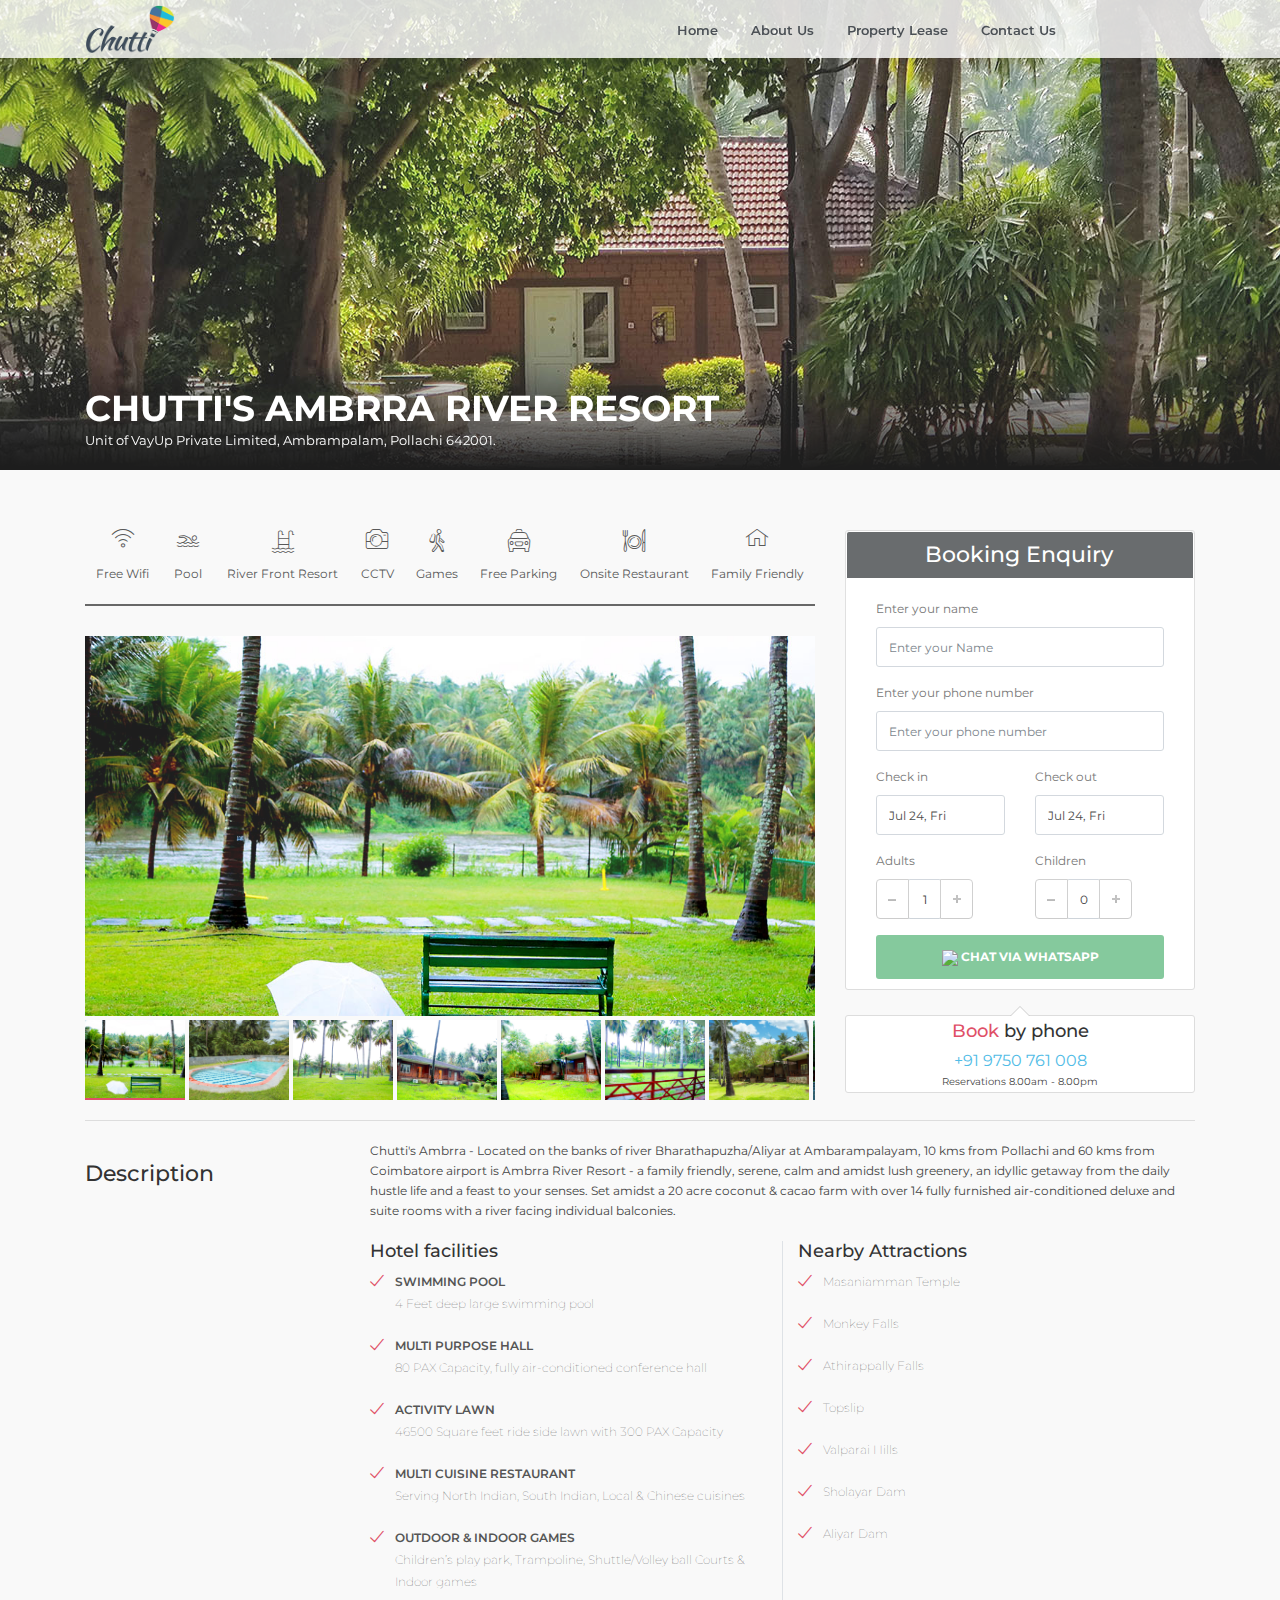
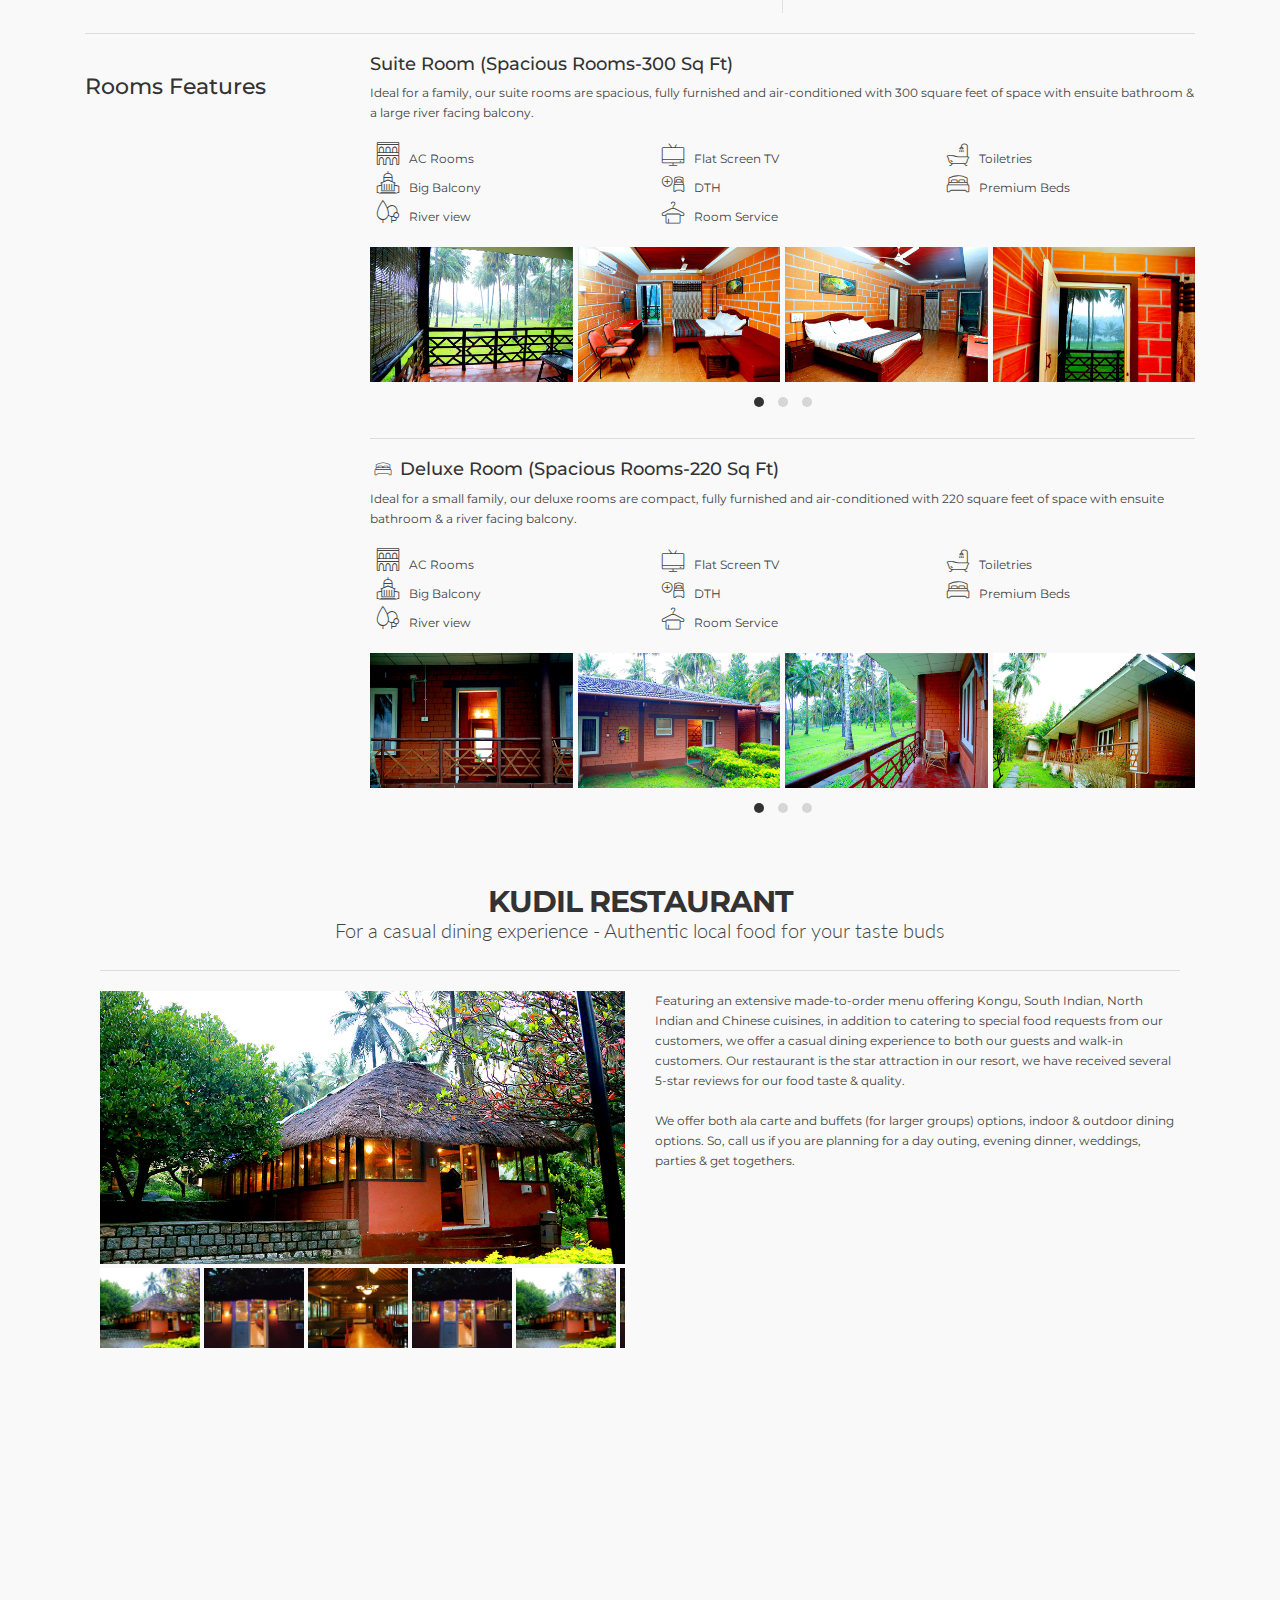
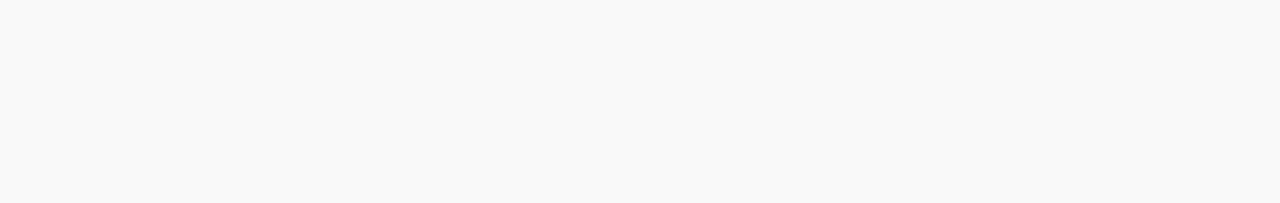
==== index.html @ c180730a "first commit" ====
<!DOCTYPE html>
<html lang="en">

<head>
    <meta charset="utf-8">
	<meta http-equiv="X-UA-Compatible" content="IE=edge">
	<meta name="viewport" content="width=device-width, initial-scale=1, shrink-to-fit=no">
    <meta name="description" content="Citytours - Premium site template for city tours agencies, transfers and tickets.">
     <meta name="author" content="Chutti's">
    <title>Chutti's Ambrra River Resort</title>
    <!-- Favicons-->
    <link rel="shortcut icon" href="img/favicon.ico" type="image/x-icon">
    <link rel="apple-touch-icon" type="image/x-icon" href="img/apple-touch-icon-57x57-precomposed.png">
  
    <!-- GOOGLE WEB FONT -->
    <link href="https://fonts.googleapis.com/css?family=Gochi+Hand|Lato:300,400|Montserrat:400,700" rel="stylesheet">

    <!-- COMMON CSS -->
	<link href="css/bootstrap.min.css" rel="stylesheet">
    <link href="css/style.css" rel="stylesheet">
	<link href="css/vendors.css" rel="stylesheet">
	
	<!-- CUSTOM CSS -->
	<link href="css/custom.css" rel="stylesheet">
	<link href="css/chutti.css"  rel="stylesheet">
	<script src="https://cdnjs.cloudflare.com/ajax/libs/jquery/3.2.1/jquery.min.js"></script>
		<script>
function gotowhatsapp() {
   
    var name = document.getElementById("name").value;
	var mobile = document.getElementById("mobile").value;
    var checkdate = document.getElementById("checkdate").value;
	var checkoutdate = document.getElementById("checkoutdate").value;
    var adults = document.getElementById("adults").value;
    var children = document.getElementById("children").value;

    var url = "https://wa.me/919750761008?text=" 
    + "*Name*: " + name + "%0a"
	  + "*Mobile*: " + mobile + "%0a"
	    + "*Checkdate*: " + checkdate + "%0a"
		 + "*Checkoutdate*: " + checkoutdate + "%0a"
		 + "*Adults*: " + adults + "%0a"
		  + "*Children*: " + children + "%0a"
   
    window.open(url, '_blank').focus();
}
</script>
</head>

<body>

	<div id="preloader">
		<div class="sk-spinner sk-spinner-wave">
			<div class="sk-rect1"></div>
			<div class="sk-rect2"></div>
			<div class="sk-rect3"></div>
			<div class="sk-rect4"></div>
			<div class="sk-rect5"></div>
		</div>
	</div>
	<!-- End Preload -->

	<div class="layer"></div>
	<!-- Mobile menu overlay mask -->

	<!-- Header================================================== -->
	<header>
	 <div class="container-fluid bg-whies-chutti">
		   <div class="container">
            <div class="row">
                <div class="col-6">
                    <div id="logo_home">
                    	<h1><a href="index.html" title="Chutti ">Chutti </a></h1>
                    </div>
                </div>
                <nav class="col-6">
                    <a class="cmn-toggle-switch cmn-toggle-switch__htx open_close" href="javascript:void(0);"><span>Menu mobile</span></a>
                    <div class="main-menu">
                        <div id="header_menu">
                            <img src="img/logo_sticky.png" height="34" alt="Chutti" data-retina="true">
                        </div>
                        <a href="#" class="open_close" id="close_in"><i class="icon_set_1_icon-77"></i></a>
                        <ul>
                            <li class="submenu">
                                <a href="index.html" class="show-submenu">Home</a>
                              
                            </li>
                            <li class="submenu">
                                <a href="about.html" class="show-submenu">About Us </a>
                            </li>
                             <li class="submenu">
                                <a href="property.html" class="show-submenu">Property Lease</a>
							
                            </li>
                            <li class="submenu">
                                <a href="contact.html" class="show-submenu">Contact Us </a>
                            </li>
                            
                          
                        
                        </ul>
                    </div><!-- End main-menu -->
                  
                </nav>
            </div>
        </div><!-- container -->
		 </div>
	</header>
	<!-- End Header -->

<section class="parallax-window" data-parallax="scroll" data-image-src="img/single_hotel_bg_1.jpg" data-natural-width="1400" data-natural-height="470">
		<div class="parallax-content-2">
			<div class="container">
				<div class="row">
					<div class="col-md-8">
						
						<h1>Chutti's Ambrra River Resort</h1>
						<span> Unit of VayUp Private Limited, Ambrampalam, Pollachi 642001.</span>
					</div>
					<div class="col-md-4">
						
					</div>
				</div>
			</div>
		</div>
	</section>
	<!-- End section -->

	<main>
		
		<!-- End Position -->

	
		<!-- End Map -->

		<div class="container margin_60">
		
			<div class="row">
				<div class="col-lg-8" id="single_tour_desc">
					<div id="single_tour_feat">
						<ul>
							
							<li><i class="icon_set_1_icon-86"></i>Free Wifi</li>
							<li><i class="icon_set_2_icon-110"></i>Pool</li>
							<li><i class=" icon_set_2_icon-109"></i>River Front Resort
</li>
							<li><i class=" icon_set_1_icon-34"></i>CCTV</li>
							<li><i class=" icon_set_1_icon-30"></i>Games</li>
							<li><i class="icon_set_1_icon-27"></i>Free Parking</li>
							<li><i class="icon_set_1_icon-58"></i>Onsite Restaurant</li>
							<li><i class="icon_set_1_icon-64"></i>Family Friendly</li>
						
						</ul>
					</div>
		
					<!-- Map button for tablets/mobiles -->
					<div id="Img_carousel" class="slider-pro">
						<div class="sp-slides">

							<div class="sp-slide">
								<img alt="Image" class="sp-image" src="css/images/blank.gif" data-src="img/slider_single_tour/1_medium.jpg" data-small="img/slider_single_tour/1_medium.jpg" data-medium="img/slider_single_tour/1_medium.jpg" data-large="img/slider_single_tour/1_medium.jpg" data-retina="img/slider_single_tour/1_medium.jpg">
							</div>
							<div class="sp-slide">
								<img alt="Image" class="sp-image" src="css/images/blank.gif" data-src="img/slider_single_tour/2_medium.jpg" data-small="img/slider_single_tour/2_medium.jpg" data-medium="img/slider_single_tour/2_medium.jpg" data-large="img/slider_single_tour/2_medium.jpg" data-retina="img/slider_single_tour/2_medium.jpg">
								
							</div>

							<div class="sp-slide">
								<img alt="Image" class="sp-image" src="css/images/blank.gif" data-src="img/slider_single_tour/3_medium.jpg" data-small="img/slider_single_tour/3_medium.jpg" data-medium="img/slider_single_tour/3_medium.jpg" data-large="img/slider_single_tour/3_medium.jpg" data-retina="img/slider_single_tour/3_medium.jpg">
								
							</div>

							<div class="sp-slide">
								<img alt="Image" class="sp-image" src="css/images/blank.gif" data-src="img/slider_single_tour/4_medium.jpg" data-small="img/slider_single_tour/3_medium.jpg" data-medium="img/slider_single_tour/4_medium.jpg" data-large="img/slider_single_tour/3_medium.jpg" data-retina="img/slider_single_tour/3_medium.jpg">
							
							</div>

							<div class="sp-slide">
								<img alt="Image" class="sp-image" src="css/images/blank.gif" data-src="img/slider_single_tour/5_medium.jpg" data-small="img/slider_single_tour/3_medium.jpg" data-medium="img/slider_single_tour/5_medium.jpg" data-large="img/slider_single_tour/5_medium.jpg" data-retina="img/slider_single_tour/5_medium.jpg">
							
							</div>

							<div class="sp-slide">
								<img alt="Image" class="sp-image" src="css/images/blank.gif" data-src="img/slider_single_tour/6_medium.jpg" data-small="img/slider_single_tour/6_medium.jpg" data-medium="img/slider_single_tour/6_medium.jpg" data-large="img/slider_single_tour/6_medium.jpg" data-retina="img/slider_single_tour/6_medium.jpg">
								
							</div>

							<div class="sp-slide">
								<img alt="Image" class="sp-image" src="css/images/blank.gif" data-src="img/slider_single_tour/7_medium.jpg" data-small="img/slider_single_tour/7_medium.jpg" data-medium="img/slider_single_tour/7_medium.jpg" data-large="img/slider_single_tour/7_medium.jpg" data-retina="img/slider_single_tour/7_medium.jpg">
							
							</div>

							<div class="sp-slide">
								<img alt="Image" class="sp-image" src="css/images/blank.gif" data-src="img/slider_single_tour/8_medium.jpg" data-small="img/slider_single_tour/8_medium.jpg" data-medium="img/slider_single_tour/8_medium.jpg" data-large="img/slider_single_tour/8_medium.jpg" data-retina="img/slider_single_tour/8_medium.jpg">
							
							</div>

							<div class="sp-slide">
								<img alt="Image" class="sp-image" src="css/images/blank.gif" data-src="img/slider_single_tour/9_medium.jpg" data-small="img/slider_single_tour/9_medium.jpg" data-medium="img/slider_single_tour/9_medium.jpg" data-large="img/slider_single_tour/9_medium.jpg" data-retina="img/slider_single_tour/9_medium.jpg">
							</div>
								<div class="sp-slide">
								<img alt="Image" class="sp-image" src="css/images/blank.gif" data-src="img/slider_single_tour/10_medium.jpg" data-small="img/slider_single_tour/10_medium.jpg" data-medium="img/slider_single_tour/10_medium.jpg" data-large="img/slider_single_tour/10_medium.jpg" data-retina="img/slider_single_tour/10_medium.jpg">
							</div>
								<div class="sp-slide">
								<img alt="Image" class="sp-image" src="css/images/blank.gif" data-src="img/slider_single_tour/11_medium.jpg" data-small="img/slider_single_tour/11_small.jpg" data-medium="img/slider_single_tour/11_medium.jpg" data-large="img/slider_single_tour/11_large.jpg" data-retina="img/slider_single_tour/11_large.jpg">
							</div>
							<div class="sp-slide">
								<img alt="Image" class="sp-image" src="css/images/blank.gif" data-src="img/slider_single_tour/12_medium.jpg" data-small="img/slider_single_tour/12_medium.jpg" data-medium="img/slider_single_tour/12_medium.jpg" data-large="img/slider_single_tour/12_medium.jpg" data-retina="img/slider_single_tour/12_medium.jpg">
							</div>
								<div class="sp-slide">
								<img alt="Image" class="sp-image" src="css/images/blank.gif" data-src="img/slider_single_tour/13_medium.jpg" data-small="img/slider_single_tour/13_medium.jpg" data-medium="img/slider_single_tour/13_medium.jpg" data-large="img/slider_single_tour/13_medium.jpg" data-retina="img/slider_single_tour/13_medium.jpg">
							</div>
								<div class="sp-slide">
								<img alt="Image" class="sp-image" src="css/images/blank.gif" data-src="img/slider_single_tour/14_medium.jpg" data-small="img/slider_single_tour/14_medium.jpg" data-medium="img/slider_single_tour/14_medium.jpg" data-large="img/slider_single_tour/14_medium.jpg" data-retina="img/slider_single_tour/14_medium.jpg">
							</div>
								<div class="sp-slide">
								<img alt="Image" class="sp-image" src="css/images/blank.gif" data-src="img/slider_single_tour/15_medium.jpg" data-small="img/slider_single_tour/15_medium.jpg" data-medium="img/slider_single_tour/15_medium.jpg" data-large="img/slider_single_tour/15_medium.jpg" data-retina="img/slider_single_tour/15_medium.jpg">
							</div>
								<div class="sp-slide">
								<img alt="Image" class="sp-image" src="css/images/blank.gif" data-src="img/slider_single_tour/16_medium.jpg" data-small="img/slider_single_tour/16_medium.jpg" data-medium="img/slider_single_tour/16_medium.jpg" data-large="img/slider_single_tour/16_medium.jpg" data-retina="img/slider_single_tour/16_medium.jpg">
							</div>
							<div class="sp-slide">
								<img alt="Image" class="sp-image" src="css/images/blank.gif" data-src="img/slider_single_tour/17_medium.jpg" data-small="img/slider_single_tour/17_medium.jpg" data-medium="img/slider_single_tour/17_medium.jpg" data-large="img/slider_single_tour/17_medium.jpg" data-retina="img/slider_single_tour/17_medium.jpg">
							</div>
								<div class="sp-slide">
								<img alt="Image" class="sp-image" src="css/images/blank.gif" data-src="img/slider_single_tour/18_medium.jpg" data-small="img/slider_single_tour/18_medium.jpg" data-medium="img/slider_single_tour/18_medium.jpg" data-large="img/slider_single_tour/18_medium.jpg" data-retina="img/slider_single_tour/18_medium.jpg">
							</div>
								<div class="sp-slide">
								<img alt="Image" class="sp-image" src="css/images/blank.gif" data-src="img/slider_single_tour/19_medium.jpg" data-small="img/slider_single_tour/19_medium.jpg" data-medium="img/slider_single_tour/19_medium.jpg" data-large="img/slider_single_tour/19_medium.jpg" data-retina="img/slider_single_tour/19_medium.jpg">
							</div>
							<div class="sp-slide">
								<img alt="Image" class="sp-image" src="css/images/blank.gif" data-src="img/slider_single_tour/20_medium.jpg" data-small="img/slider_single_tour/20_medium.jpg" data-medium="img/slider_single_tour/20_medium.jpg" data-large="img/slider_single_tour/20_medium.jpg" data-retina="img/slider_single_tour/20_medium.jpg">
							</div>
								<div class="sp-slide">
								<img alt="Image" class="sp-image" src="css/images/blank.gif" data-src="img/slider_single_tour/21_medium.jpg" data-small="img/slider_single_tour/21_medium.jpg" data-medium="img/slider_single_tour/21_medium.jpg" data-large="img/slider_single_tour/21_medium.jpg" data-retina="img/slider_single_tour/21_medium.jpg">
							</div>
							<div class="sp-slide">
								<img alt="Image" class="sp-image" src="css/images/blank.gif" data-src="img/slider_single_tour/22_medium.jpg" data-small="img/slider_single_tour/22_medium.jpg" data-medium="img/slider_single_tour/22_medium.jpg" data-large="img/slider_single_tour/22_medium.jpg" data-retina="img/slider_single_tour/22_medium.jpg">
							</div>
								<div class="sp-slide">
								<img alt="Image" class="sp-image" src="css/images/blank.gif" data-src="img/slider_single_tour/23_medium.jpg" data-small="img/slider_single_tour/23_medium.jpg" data-medium="img/slider_single_tour/23_medium.jpg" data-large="img/slider_single_tour/23_medium.jpg" data-retina="img/slider_single_tour/23_medium.jpg">
							</div>
								<div class="sp-slide">
								<img alt="Image" class="sp-image" src="css/images/blank.gif" data-src="img/slider_single_tour/24_medium.jpg" data-small="img/slider_single_tour/24_medium.jpg" data-medium="img/slider_single_tour/24_medium.jpg" data-large="img/slider_single_tour/24_medium.jpg" data-retina="img/slider_single_tour/24_medium.jpg">
							</div>
							<div class="sp-slide">
								<img alt="Image" class="sp-image" src="css/images/blank.gif" data-src="img/slider_single_tour/25_medium.jpg" data-small="img/slider_single_tour/25_medium.jpg" data-medium="img/slider_single_tour/25_medium.jpg" data-large="img/slider_single_tour/25_medium.jpg" data-retina="img/slider_single_tour/25_medium.jpg">
							</div>
							<div class="sp-slide">
								<img alt="Image" class="sp-image" src="css/images/blank.gif" data-src="img/slider_single_tour/26_medium.jpg" data-small="img/slider_single_tour/26_medium.jpg" data-medium="img/slider_single_tour/26_medium.jpg" data-large="img/slider_single_tour/26_medium.jpg" data-retina="img/slider_single_tour/26_medium.jpg">
							</div>
							<div class="sp-slide">
								<img alt="Image" class="sp-image" src="css/images/blank.gif" data-src="img/slider_single_tour/27_medium.jpg" data-small="img/slider_single_tour/27_medium.jpg" data-medium="img/slider_single_tour/27_medium.jpg" data-large="img/slider_single_tour/27_medium.jpg" data-retina="img/slider_single_tour/27_medium.jpg">
							</div>


						</div>
						<div class="sp-thumbnails">
							<img alt="Image" class="sp-thumbnail" src="img/slider_single_tour/1_medium.jpg">
							<img alt="Image" class="sp-thumbnail" src="img/slider_single_tour/2_medium.jpg">
							<img alt="Image" class="sp-thumbnail" src="img/slider_single_tour/3_medium.jpg">
							<img alt="Image" class="sp-thumbnail" src="img/slider_single_tour/4_medium.jpg">
							<img alt="Image" class="sp-thumbnail" src="img/slider_single_tour/5_medium.jpg">
							<img alt="Image" class="sp-thumbnail" src="img/slider_single_tour/6_medium.jpg">
							<img alt="Image" class="sp-thumbnail" src="img/slider_single_tour/7_medium.jpg">
							<img alt="Image" class="sp-thumbnail" src="img/slider_single_tour/8_medium.jpg">
							<img alt="Image" class="sp-thumbnail" src="img/slider_single_tour/9_medium.jpg">
							<img alt="Image" class="sp-thumbnail" src="img/slider_single_tour/10_medium.jpg">
							<img alt="Image" class="sp-thumbnail" src="img/slider_single_tour/11_medium.jpg">
							<img alt="Image" class="sp-thumbnail" src="img/slider_single_tour/12_medium.jpg">
							<img alt="Image" class="sp-thumbnail" src="img/slider_single_tour/13_medium.jpg">
							<img alt="Image" class="sp-thumbnail" src="img/slider_single_tour/14_medium.jpg">
							<img alt="Image" class="sp-thumbnail" src="img/slider_single_tour/15_medium.jpg">
							<img alt="Image" class="sp-thumbnail" src="img/slider_single_tour/16_medium.jpg">
							<img alt="Image" class="sp-thumbnail" src="img/slider_single_tour/17_medium.jpg">
							<img alt="Image" class="sp-thumbnail" src="img/slider_single_tour/18_medium.jpg">
							<img alt="Image" class="sp-thumbnail" src="img/slider_single_tour/19_medium.jpg">
							<img alt="Image" class="sp-thumbnail" src="img/slider_single_tour/20_medium.jpg">
							<img alt="Image" class="sp-thumbnail" src="img/slider_single_tour/21_medium.jpg">
							<img alt="Image" class="sp-thumbnail" src="img/slider_single_tour/22_medium.jpg">
							<img alt="Image" class="sp-thumbnail" src="img/slider_single_tour/23_medium.jpg">
							<img alt="Image" class="sp-thumbnail" src="img/slider_single_tour/24_medium.jpg">
							<img alt="Image" class="sp-thumbnail" src="img/slider_single_tour/25_medium.jpg">
							<img alt="Image" class="sp-thumbnail" src="img/slider_single_tour/26_medium.jpg">
							<img alt="Image" class="sp-thumbnail" src="img/slider_single_tour/27_medium.jpg">
					
						</div>
					</div>

				

				
				</div>
				<!--End  single_tour_desc-->

				<aside class="col-lg-4">
					
					  <form autocomplete="off">
					<div class="box_style_1 expose">
						<h3 class="inner">Booking Enquiry
</h3>
							<div class="row">
							<div class="col-md-12">
								<div class="form-group">
									<label> Enter your name</label>
									<input type="text" id="name" name="name" value=""
                      required="" class="form-control" placeholder="Enter your Name" >
								</div>
							</div>

							<div class="col-md-12">
								<div class="form-group">
									<label> Enter your phone number</label>
									<input type="text" id="mobile" name="mobile" value=""
                      required="" class="form-control" placeholder="Enter your phone number" >
								</div>
							</div>
						
						</div>
						<div class="row">
							<div class="col-md-6">
								<div class="form-group">
									<label> Check in</label>
									<input  name="checkdate" class="date-pick form-control"  value=""
                      required="" id="checkdate" data-date-format="M d, D" type="text" >
								</div>
							</div>
							<div class="col-md-6">
								<div class="form-group">
									<label> Check out</label>
									<input class="date-pick form-control"  value=""
                      required=""  id="checkoutdate" data-date-format="M d, D" type="text">
								</div>
							</div>
						</div>
						<div class="row">
							<div class="col-6">
								<div class="form-group">
									<label>Adults</label>
									<div class="numbers-row">
										<input type="text" value="1" id="adults"  value=""
                      required="" class="qty2 form-control" name="quantity">
									</div>
								</div>
							</div>
							<div class="col-6">
								<div class="form-group">
									<label>Children</label>
									<div class="numbers-row">
										<input type="text" value="0" id="children"  value=""
                      required="" class="qty2 form-control" name="quantity">
									</div>
								</div>
							</div>
						</div>
						
						<button type="submit" class="btn_full"  onclick="gotowhatsapp()" >
				  <img src="https://cdn4.iconfinder.com/data/icons/logos-and-brands/512/375_Whatsapp_logo-256.png" width="30" />	Chat via Whatsapp</button>
					
					</div>
					</form>
					<!--/box_style_1 -->

					<div class="box_style_4">
						
						<h4 style="padding-top:5px"><span>Book</span> by phone</h4>
						<a href="tel://004542344599" class="phone"> +91 9750 761 008</a>
						<small>Reservations 8.00am - 8.00pm</small>
					</div>

				</aside>
			</div>
			<!--End row -->
				<hr>

					<div class="row">
						<div class="col-lg-3">
							<h3>Description</h3>
						</div>
						<div class="col-lg-9">
							<p>
								Chutti's Ambrra - Located on the banks of river Bharathapuzha/Aliyar at Ambarampalayam, 10 kms from Pollachi and 60 kms from Coimbatore airport is Ambrra River Resort - a family friendly, serene, calm and amidst lush greenery, an idyllic getaway from the daily hustle life and a feast to your senses.  Set amidst a 20 acre coconut & cacao farm with over 14 fully furnished air-conditioned deluxe and suite rooms with a river facing individual balconies.  

							</p>
							
							
							<div class="row">
								<div class="col-md-6 border-right">
								<h4>Hotel facilities</h4>
									<ul class="list_ok">
										<li>SWIMMING POOL
										<p>
										4 Feet deep large swimming pool

										</p>
										</li>
										<li>MULTI PURPOSE HALL
<p> 80 PAX Capacity, fully air-conditioned conference hall
</p></li>
										<li>ACTIVITY LAWN
										<p>46500 Square feet ride side lawn with 300 PAX Capacity </p>
</li>
										<li>MULTI CUISINE RESTAURANT
										<p>Serving North Indian, South Indian, Local & Chinese cuisines
 </p>
										</li>
										<li>OUTDOOR & INDOOR GAMES
										<p>
										Children’s play park, Trampoline, Shuttle/Volley ball Courts & Indoor games

										</p>
</li>
									
									</ul>
								</div>
								<div class="col-md-6">
								<h4>Nearby Attractions</h4>
									<ul class="list_ok">
										<li><p>Masaniamman Temple
 </p></li>
 	<li><p>Monkey Falls

 </p></li>
 <li><p>Athirappally Falls


 </p></li>
 <li><p>Topslip
 </p></li>
 <li><p>Valparai Hills


 </p></li>
 <li><p>Sholayar Dam


 </p></li>
 <li><p>Aliyar Dam


 </p></li>
									
									</ul>
								</div>
							</div>
							<!-- End row  -->
						</div>
						<!-- End col-md-9  -->
					</div>
					<!-- End row  -->

					<hr>

					<div class="row">
						<div class="col-lg-3">
							<h3>Rooms Features</h3>
						</div>
						<div class="col-lg-9">
							<h4>Suite Room (Spacious Rooms-300 Sq Ft)</h4>
							<p>
								Ideal for a family, our suite rooms are spacious, fully furnished and air-conditioned with 300 square feet of space with ensuite bathroom & a large river facing balcony.  

							</p>

							<div class="row">
								<div class="col-md-4">
									<ul class="list_icons">
										<li><i class=" icon_set_1_icon-4"></i> AC Rooms</li>
										<li><i class=" icon_set_1_icon-1"></i> Big Balcony</li>
										<li><i class="icon_set_1_icon-24"></i> River view</li>
									</ul>
								</div>
								<div class="col-md-4">
										<ul class="list_icons">
										<li><i class="icon_set_2_icon-116"></i> Flat Screen TV</li>
										<li><i class="icon_set_2_icon-112"></i> DTH</li>
										<li><i class="icon_set_2_icon-103"></i> Room Service
</li>
									</ul>
								</div>
								<div class="col-md-4">
										<ul class="list_icons">
										<li><i class="icon_set_2_icon-111"></i> Toiletries</li>
										<li><i class="icon_set_2_icon-104"></i> Premium Beds</li>
										
									</ul>
								</div>
							</div>
							<!-- End row  -->
							<div class="owl-carousel owl-theme carousel-thumbs-2 magnific-gallery">
								<div class="item">
									<a href="img/carousel/1.jpg" data-effect="mfp-zoom-in"><img src="img/carousel/1.jpg" alt="Image">
									</a>
								</div>
								<div class="item">
									<a href="img/carousel/2.jpg" data-effect="mfp-zoom-in"><img src="img/carousel/2.jpg" alt="Image">
									</a>
								</div>
								<div class="item">
									<a href="img/carousel/3.jpg" data-effect="mfp-zoom-in"><img src="img/carousel/3.jpg" alt="Image">
									</a>
								</div>
								<div class="item">
									<a href="img/carousel/4.jpg" data-effect="mfp-zoom-in"><img src="img/carousel/4.jpg" alt="Image">
									</a>
								</div>
								<div class="item">
									<a href="img/carousel/5.jpg" data-effect="mfp-zoom-in"><img src="img/carousel/5.jpg" alt="Image">
									</a>
								</div>
								<div class="item">
									<a href="img/carousel/6.jpg" data-effect="mfp-zoom-in"><img src="img/carousel/6.jpg" alt="Image">
									</a>
								</div>
								<div class="item">
									<a href="img/carousel/7.jpg" data-effect="mfp-zoom-in"><img src="img/carousel/7.jpg" alt="Image">
									</a>
								</div>
								<div class="item">
									<a href="img/carousel/8.jpg" data-effect="mfp-zoom-in"><img src="img/carousel/8.jpg" alt="Image">
									</a>
								</div>
								<div class="item">
									<a href="img/carousel/9.jpg" data-effect="mfp-zoom-in"><img src="img/carousel/9.jpg" alt="Image">
									</a>
								</div>
							</div>
							<!-- End photo carousel  -->

							<hr>

							<h4> <i class="icon_set_2_icon-104"></i> Deluxe Room  (Spacious Rooms-220 Sq Ft)</h4>
							<p>
								Ideal for a small family, our deluxe rooms are compact, fully furnished and air-conditioned with 220 square feet of space with ensuite bathroom & a river facing balcony.  
							</p>

							<div class="row">
								<div class="col-md-4">
									<ul class="list_icons">
										<li><i class=" icon_set_1_icon-4"></i> AC Rooms</li>
										<li><i class=" icon_set_1_icon-1"></i> Big Balcony</li>
										<li><i class="icon_set_1_icon-24"></i> River view</li>
									</ul>
								</div>
								<div class="col-md-4">
										<ul class="list_icons">
										<li><i class="icon_set_2_icon-116"></i> Flat Screen TV</li>
										<li><i class="icon_set_2_icon-112"></i> DTH</li>
										<li><i class="icon_set_2_icon-103"></i> Room Service
</li>
									</ul>
								</div>
								<div class="col-md-4">
										<ul class="list_icons">
										<li><i class="icon_set_2_icon-111"></i> Toiletries</li>
										<li><i class="icon_set_2_icon-104"></i> Premium Beds</li>
										
									</ul>
								</div>
							</div>
							<!-- End row  -->
							<div class="owl-carousel owl-theme carousel-thumbs-2 magnific-gallery">
								<div class="item">
									<a href="img/carousel/deluxe/1.jpg" data-effect="mfp-zoom-in"><img src="img/carousel/deluxe/1.jpg" alt="Image">
									</a>
								</div>
								<div class="item">
									<a href="img/carousel/deluxe/2.jpg" data-effect="mfp-zoom-in"><img src="img/carousel/deluxe/2.jpg" alt="Image">
									</a>
								</div>
								<div class="item">
									<a href="img/carousel/deluxe/3.jpg" data-effect="mfp-zoom-in"><img src="img/carousel/deluxe/3.jpg" alt="Image">
									</a>
								</div>
								<div class="item">
									<a href="img/carousel/deluxe/4.jpg" data-effect="mfp-zoom-in"><img src="img/carousel/deluxe/4.jpg" alt="Image">
									</a>
								</div>
								<div class="item">
									<a href="img/carousel/deluxe/5.jpg" data-effect="mfp-zoom-in"><img src="img/carousel/deluxe/5.jpg" alt="Image">
									</a>
								</div>
								<div class="item">
									<a href="img/carousel/deluxe/6.jpg" data-effect="mfp-zoom-in"><img src="img/carousel/deluxe/6.jpg" alt="Image">
									</a>
								</div>
								<div class="item">
									<a href="img/carousel/deluxe/7.jpg" data-effect="mfp-zoom-in"><img src="img/carousel/deluxe/7.jpg" alt="Image">
									</a>
								</div>
								<div class="item">
									<a href="img/carousel/deluxe/8.jpg" data-effect="mfp-zoom-in"><img src="img/carousel/deluxe/8.jpg" alt="Image">
									</a>
								</div>
								<div class="item">
									<a href="img/carousel/deluxe/9.jpg" data-effect="mfp-zoom-in"><img src="img/carousel/deluxe/9.jpg" alt="Image">
									</a>
								</div>
								<div class="item">
									<a href="img/carousel/deluxe/10.jpg" data-effect="mfp-zoom-in"><img src="img/carousel/deluxe/10.jpg" alt="Image">
									</a>
								</div>
							</div>
							<!-- End photo carousel  -->
						</div>
						<!-- End col-md-9  -->
					</div>
					<!-- End row  -->

				
					<div class="container margin_60">
			<div class="main_title">
				<h2>Kudil Restaurant</h2>
				<p>
					For a casual dining experience - Authentic local food for your taste buds

				</p>
			</div>
			<hr>
			<div class="row justify-content-between">
				<div class="col-lg-6 col-md-6">
					<div id="Img_carousel1" class="slider-pro">
						<div class="sp-slides">

							<div class="sp-slide">
								<img alt="Image" class="sp-image" src="css/images/blank.gif" data-src="img/carousel/kudil/k1.jpg" data-small="img/carousel/kudil/k1.jpg" data-medium="img/carousel/kudil/k1.jpg" data-large="img/carousel/kudil/k1.jpg" data-retina="img/carousel/kudil/k1.jpg">
							</div>
							<div class="sp-slide">
								<img alt="Image" class="sp-image" src="css/images/blank.gif" data-src="img/carousel/kudil/k2.jpg" data-small="img/carousel/kudil/k2.jpg" data-medium="img/carousel/kudil/k2.jpg" data-large="img/carousel/kudil/k2.jpg" data-retina="img/carousel/kudil/k2.jpg">
							
							</div>

							<div class="sp-slide">
								<img alt="Image" class="sp-image" src="css/images/blank.gif" data-src="img/carousel/kudil/k3.jpg" data-small="img/carousel/kudil/k3.jpg" data-medium="img/carousel/kudil/k3.jpg" data-large="img/carousel/kudil/k3.jpg" data-retina="img/carousel/kudil/k3.jpg">
								
							</div>

							<div class="sp-slide">
								<img alt="Image" class="sp-image" src="css/images/blank.gif" data-src="img/carousel/kudil/k4.jpg" data-small="img/carousel/kudil/k4.jpg" data-medium="img/carousel/kudil/k4.jpg" data-large="img/carousel/kudil/k4.jpg" data-retina="img/carousel/kudil/k4.jpg">
								
							</div>
								<div class="sp-slide">
								<img alt="Image" class="sp-image" src="css/images/blank.gif" data-src="img/carousel/kudil/k1.jpg" data-small="img/carousel/kudil/k1.jpg" data-medium="img/carousel/kudil/k1.jpg" data-large="img/carousel/kudil/k1.jpg" data-retina="img/carousel/kudil/k1.jpg">
							</div>
							<div class="sp-slide">
								<img alt="Image" class="sp-image" src="css/images/blank.gif" data-src="img/carousel/kudil/k2.jpg" data-small="img/carousel/kudil/k2.jpg" data-medium="img/carousel/kudil/k2.jpg" data-large="img/carousel/kudil/k2.jpg" data-retina="img/carousel/kudil/k2.jpg">
							
							</div>




							
						</div>
						<div class="sp-thumbnails">
							<img alt="Image" class="sp-thumbnail" src="img/carousel/kudil/k1.jpg">
							<img alt="Image" class="sp-thumbnail" src="img/carousel/kudil/k2.jpg">
							<img alt="Image" class="sp-thumbnail" src="img/carousel/kudil/k3.jpg">
							<img alt="Image" class="sp-thumbnail" src="img/carousel/kudil/k4.jpg">
							<img alt="Image" class="sp-thumbnail" src="img/carousel/kudil/k1.jpg">
							<img alt="Image" class="sp-thumbnail" src="img/carousel/kudil/k2.jpg">
						</div>
					</div>
				</div>
				<div class="col-lg-6 col-md-6">
					
					<p>
					Featuring an extensive made-to-order menu offering Kongu, South Indian, North Indian and Chinese cuisines, in addition to catering to special food requests from our customers, we offer a casual dining experience to both our guests and walk-in customers.  Our restaurant is the star attraction in our resort, we have received several 5-star reviews for our food taste & quality.

					</p>
					<p>
					We offer both ala carte and buffets (for larger groups) options, indoor & outdoor dining options.  So, call us if you are planning for a day outing, evening dinner, weddings, parties & get togethers.  

					</p>
					
				
				</div>
			</div>
			<!-- End row -->
		
			

		</div>
		</div>
		<!--End container -->
        
        <div id="overlay"></div>
		<!-- Mask on input focus -->
    
	</main>
	<!-- End main -->

	<footer class="revealed">
        <div class="container">
            <div class="row">
			 <div class="col-md-3">
        
                </div>
                <div class="col-md-4">
                    <h3>Need help?</h3>
                    <a href="tel://9750761008" id="phone">+91 9750 761 008</a>
                    <a href="mailto:help@Chutti.com" id="email_footer">info@vayup.com</a>
                </div>
                <div class="col-md-3">
                    <h3>About</h3>
                    <ul>
                        <li><a href="about.html">About us</a></li>
                        <li><a href="property.html">Property Lease</a></li>
                         <li><a href="#">Terms and condition</a></li>
						   <li><a href="contact.html">Contact Us</a></li>
                    </ul>
                </div>
               
                <div class="col-md-2">
                   
                    </div>
                </div>
            </div><!-- End row -->
            <div class="row">
                <div class="col-md-12">
                    <div id="social_footer">
                        <ul>
                            <li><a href="https://www.facebook.com/chuttistays/"><i class="icon-facebook"></i></a></li>
                            <li><a href="https://www.instagram.com/chuttistay/?hl=en"><i class="icon-instagram"></i></a></li>
                          
                        </ul>
                        <p>© Chutti 2021</p>
                    </div>
                </div>
            </div><!-- End row -->
        </div><!-- End container -->
    </footer><!-- End footer -->

	<div id="toTop"></div><!-- Back to top button -->
	
	<!-- Search Menu -->
	<div class="search-overlay-menu">
		<span class="search-overlay-close"><i class="icon_set_1_icon-77"></i></span>
		<form role="search" id="searchform" method="get">
			<input value="" name="q" type="search" placeholder="Search..." />
			<button type="submit"><i class="icon_set_1_icon-78"></i>
			</button>
		</form>
	</div><!-- End Search Menu -->
	




	<!-- Common scripts -->
	<script src="js/jquery-2.2.4.min.js"></script>
	<script src="js/common_scripts_min.js"></script>
	<script src="js/functions.js"></script>

	<!-- Date and time pickers -->
	<script src="js/jquery.sliderPro.min.js"></script>
	<script type="text/javascript">
		$(document).ready(function ($) {
			$('#Img_carousel').sliderPro({
				width: 960,
				height: 500,
				fade: true,
				arrows: true,
				buttons: false,
				fullScreen: false,
				smallSize: 500,
				startSlide: 0,
				mediumSize: 1000,
				largeSize: 3000,
				thumbnailArrows: true,
				autoplay: true
			});
			$('#Img_carousel1').sliderPro({
				width: 960,
				height: 500,
				fade: true,
				arrows: true,
				buttons: false,
				fullScreen: false,
				smallSize: 500,
				startSlide: 0,
				mediumSize: 1000,
				largeSize: 3000,
				thumbnailArrows: true,
				autoplay: true
			});
		});
	</script>

	<!-- Date and time pickers -->
	<script>
		$('input.date-pick').datepicker('setDate', 'today');
	</script>
	
	<!-- Map -->
	
	<script src="js/infobox.js"></script>
	
	<!-- Carousel -->
	<script>
		$('.carousel-thumbs-2').owlCarousel({
			autoplay:true,
		loop:false,
		margin:5,
		responsiveClass:true,
		nav:false,
		
		responsive:{
			0:{
				items:1
			},
			600:{
				items:3
			},
			1000:{
				items:4,
				nav:false
			}
		}
	});
	</script>

	<!--Review modal validation -->
	
	
	
</body>

</html>
---- css/style.css ----
/*
Theme Name: CITYTOURS  v.4.1
Theme URI: http://www.ansonika.com/citytours/
Author: Ansonika
Author URI: http://themeforest.net/user/Ansonika/

[Table of contents] 

1. SITE STRUCTURE and TYPOGRAPHY
- 1.1 Typography
- 1.2 Buttons
- 1.3 Structure
- 1.4 Menu

2. CONTENT
- 2.1 Home
- 2.2 All tours list / All tours grid
- 2.3 Single tour page
- 2.4 Cart - Payment - Confirmation
- 2.5 About
- 2.6 Contact us
- 2.7 Login / register
- 2.8 Tour guide page
- 2.9 Transfer
- 3.0 Hotel
- 3.1 Whishlist
- 3.2 Map listing

3. COMMON
- Tooltips
- Containers styles
- Form styles
- Tabs, collapse
- etc

4. UPDATES 
- 4.1 Home 7
- 4.2 Faq
- 4.3 Pricing tables
- 4.4 Common

5. UPDATES
- 5.1 Ribbons css
- 5.2 Footers versions
- 5.3 Header versions
- 5.4 Gallery overlay
- 5.5 Map + infobox

6. UPDATES
- 6.1 Footer Fixed
- 6.2 Notify
- 6.3 Search modal
- 6.4 Header 7

7. UPDATES
- 7.1 Date dropper/Time dropper
- 7.2 Tabs home
- 7.3 Morphext
- 7.4 Cookie-bar 
- 7.5 Sing In Modal
- 7.6 Styles Switcher

8. RESPONSIVE

/*============================================================================================*/
/* 1.  SITE STRUCTURE and TYPOGRAPHY */
/*============================================================================================*/

/*-------- 1.1 Typography --------*/
body {background:#f9f9f9; font-size:12px; line-height:20px;
	overflow-x: hidden;
	font-family:"Montserrat", Arial, sans-serif; color:#444;-webkit-font-smoothing: antialiased;}

h1, h2, h3, h4, h5, h6 {-webkit-font-smoothing:antialiased; color:#333;}
h3{font-size:22px;}
h4 {font-size: 18px;}

h1, h2, h3 {margin-top: 20px;margin-bottom: 10px;}

.main_title {text-align:center; font-size:16px; margin-bottom:30px;}
.main_title h2 {text-transform: uppercase; font-weight:700; letter-spacing:-1px; font-size:30px; margin-bottom:0;margin-top:0; }
.main_title p {font-family:"Lato",Arial, sans-serif; font-weight:300; font-size:20px}

h2 span, h3 span, h4 span, h5 span, h6 span{color:#e04f67;}

.box_style_1 h3.inner{ 
	margin:-30px -30px 20px -30px; 
	background-color:#565a5c; 
	padding:10px 20px 10px 18px;
	color:#fff; 
	border:1px solid #fff;
	-webkit-border-top-left-radius: 3px;
	text-align:center;
	-webkit-border-top-right-radius: 3px;
	-moz-border-radius-topleft: 3px;
	-moz-border-radius-topright: 3px;
	border-top-left-radius: 3px;
	border-top-right-radius: 3px;
}

/*General links color*/
a {color: #51bce6;text-decoration: none;-webkit-transition: all 0.2s ease;transition: all 0.2s ease; outline:none;}
a:hover,a:focus {color: #111;text-decoration: none; outline:none;}

p {margin: 0 0 20px 0;}

.nopadding {
	margin: 0 !important;
	padding: 0 !important;
}

hr {
  margin-top: 20px;
  margin-bottom: 20px;
  border: 0;
  border-top: 1px solid #ddd;
}

/*-------- 1.2 Buttons --------*/
a.button_intro, .button_intro  {
	border: none;
	font-family: inherit;
	font-size: inherit;
	color:#fff !important;
	background: #e04f67;
	cursor: pointer;
	padding: 8px 25px;
	display: inline-block;
	outline: none;
	font-size:12px;
	text-align:center;
	-webkit-transition: all 0.3s;
	-moz-transition: all 0.3s;
	transition: all 0.3s;
	-webkit-border-radius: 3px;
	-moz-border-radius: 3px;
	border-radius: 3px;
	text-transform:uppercase;
	font-weight:bold;
	min-width:150px;
}
a.button_intro:hover, .button_intro:hover {
	background: #fff;
	color:#e04f67 !important;
}
a.button_intro.outilne, .button_intro.outline  {
	border: 2px solid #fff;
	color:#fff;
	background: none;
	padding: 6px 23px;
}
a.button_intro:hover, .button_intro:hover {
	background: #fff;
	color:#e04f67;
}

a.button_drop, .button_drop  {
	border: none;
	font-family: inherit;
	font-size: inherit;
	color:#e04f67 !important;
	background: #ededed;
	cursor: pointer;
	padding: 5px 15px !important;
	display: inline-block;
	outline: none;
	font-size:11px;
	-webkit-transition: all 0.3s;
	-moz-transition: all 0.3s;
	transition: all 0.3s;
	text-align:center;
	-webkit-border-radius: 3px;
	-moz-border-radius: 3px;
	border-radius: 3px;
	text-transform:uppercase;
	font-weight:bold !important;
	width:49%;
	white-space: nowrap;
}

a.button_drop.outilne, .button_drop.outline  {
	border: 2px solid #ededed;
	color:#e04f67;
	background: none;
	padding: 3px 23px !important;
}
a.button_drop:hover, .button_drop:hover {
	background:#ededed;
	color:#333;
}
a.button_drop.outline:hover, .button_drop.outline:hover {
	background:#ededed;
	color:#333;
	border: 2px solid #ededed;
}

a.btn_1, .btn_1{
	border: none;
	font-family: inherit;
	font-size: inherit;
	color:#fff;
	background: #51bce6;
	cursor: pointer;
	padding: 7px 20px;
	display: inline-block;
	outline: none;
	font-size:12px;
	-webkit-transition: all 0.3s;
	-moz-transition: all 0.3s;
	transition: all 0.3s;
	-webkit-border-radius: 3px;
	-moz-border-radius: 3px;
	border-radius: 3px;
	text-transform:uppercase;
	font-weight:bold;
}
a.btn_1.green, .btn_1.green  {background: #83c99f;}

a.btn_1.white, .btn_1.white  {background: #fff; color:#e04f67;}
a.btn_1.white:hover, .btn_1.white a:hover  {background: #333; color:#fff;}

a.btn_1.outline,.btn_1.outiline, input .btn_1.outiline{
	color:#555;
	background: none;
	border:2px solid #555;
	padding: 5px 18px;
}
a.btn_1.outline:hover,.btn_1.outiline:hover, input .btn_1.outiline:hover{
	color:#fff;
	background:#e04f67;
	border:2px solid #e04f67;
}

a.btn_1.medium, .btn_1.medium  {
	padding: 10px 25px;
	font-size:14px;
}
a.btn_1.small, .btn_1.small  {
	padding: 5px 8px;
	font-size:10px;
	line-height:9px;
	text-transform:none;
	color:#fff !important;
}
a.btn_1:hover, .btn_1:hover {
	background: #333;
}

a.btn_map{
	border: none;
	font-family: inherit;
	font-size: inherit;
	color:#fff;
	background: #e04f67;
	cursor: pointer;
	padding: 12px 20px;
	display: inline-block;
	outline: none;
	font-size:12px;
	-webkit-transition: all 0.3s;
	-moz-transition: all 0.3s;
	transition: all 0.3s;
	-webkit-border-radius: 3px;
	-moz-border-radius: 3px;
	border-radius: 3px;
	text-transform:uppercase;
	font-weight:bold;
	display:block;
	text-align:center;
}
a.btn_map:hover{
	background:#333;
}

a.btn_full, .btn_full{
	border: none;
	font-family: inherit;
	font-size: inherit;
	color:#fff;
	width:100%;
	background: #85c99d;
	cursor: pointer;
	padding: 12px 20px;
	display: inline-block;
	outline: none;
	font-size:12px;
	-webkit-transition: all 0.3s;
	-moz-transition: all 0.3s;
	transition: all 0.3s;
	-webkit-border-radius: 3px;
	-moz-border-radius: 3px;
	border-radius: 3px;
	text-transform:uppercase;
	font-weight:bold;
	display:block;
	text-align:center;
	margin-bottom:10px;
}
a.btn_full:hover, .btn_full:hover{
	background:#333;
}

a.btn_full_outline{
	border: none;
	font-family: inherit;
	font-size: inherit;
	color:#85c99d;
	background:none;
	border:2px solid #85c99d;
	cursor: pointer;
	padding: 10px 20px;
	display: inline-block;
	outline: none;
	font-size:12px;
	-webkit-transition: all 0.3s;
	-moz-transition: all 0.3s;
	transition: all 0.3s;
	-webkit-border-radius: 3px;
	-moz-border-radius: 3px;
	border-radius: 3px;
	text-transform:uppercase;
	font-weight:bold;
	display:block;
	text-align:center;
}
a.btn_full_outline:hover{
	border:2px solid #333;
	color:#333;
}

a.btn_login, .btn_login{
	border: none;
	font-family: inherit;
	font-size: inherit;
	color:#fff;
	width:100%;
	background: #51bce6;
	cursor: pointer;
	padding: 12px 20px;
	display: inline-block;
	outline: none;
	font-size:12px;
	-webkit-transition: all 0.3s;
	-moz-transition: all 0.3s;
	transition: all 0.3s;
	-webkit-border-radius: 3px;
	-moz-border-radius: 3px;
	border-radius: 3px;
	text-transform:uppercase;
	font-weight:bold;
	display:block;
	text-align:center;
	margin-bottom:10px;
}
a.btn_login:hover, .btn_login:hover{
	background:#333;
}


/*-------- 1.3 Structure --------*/

/* Header */
#logo {margin-top:10px;}

header{
	width:100%;
	position:fixed;
	left:0;
	top:0;
	z-index:99999;
	padding:10px 0;
}
header#plain{background-color:#fff;}

header #logo .logo_sticky{ display:none;}
header.sticky #logo .logo_normal{ display:none;}
header.sticky #logo .logo_sticky{ display:block; }

/* logo home with h1 */
#logo_home h1{
	margin:10px 0 0 0;
	padding:0;
}
#logo_home h1 a, header.sticky #logo_home h1 a, header#plain #logo_home h1 a, header#colored #logo_home h1 a{
	width:90px;
	/* height:34px; */
	display:block;
	background-image:url(../img/logo.png);
	background-repeat:no-repeat;
	background-position:left top;
	background-size: cover;
	text-indent:-9999px;
}
header.sticky #logo_home h1{
	margin:0 0 10px 0;
	padding:0;
}
header.sticky #logo_home h1 a{
	background-image:url(../img/logo_sticky.png);
}
header#plain #logo_home h1 a{
	background-image:url(../img/logo_sticky.png);
}
header.sticky#colored #logo_home h1 a{
	background-image:url(../img/logo_sticky_colored.png);
}
@media only screen and (min--moz-device-pixel-ratio: 2),
only screen and (-o-min-device-pixel-ratio: 2/1),
only screen and (-webkit-min-device-pixel-ratio: 2),
only screen and (min-device-pixel-ratio: 2) {
#logo_home h1 a, header#colored #logo_home h1 a{
    background-image: url(../img/logo_2x.png);
	background-size: 160px 34px;
}
header.sticky #logo_home h1 a, header#plain #logo_home h1 a{
    background-image: url(../img/logo_sticky_2x.png);
	background-size: 160px 34px;
}
header.sticky#colored #logo_home h1 a{
    background-image: url(../img/logo_sticky_colored_2x.png);
	background-size: 160px 34px;
}
}

header.sticky #top_line { 
	height: 0;
	overflow:hidden; 
	padding:0; 
	opacity:0;
	transition: all 0.2s ease-in-out;
	 -moz-transition: all 0.2s ease-in-out;
	 -webkit-transition: all 0.2s ease-in-out;
	 -o-transition: all 0.2s ease-in-out;
}

header.sticky{ 
	-webkit-box-shadow: 0px 2px 10px -2px rgba(0, 0, 0, 0.41);
	-moz-box-shadow:0px 2px 10px -2px rgba(0, 0, 0, 0.41);
	box-shadow:0px 2px 10px -2px rgba(0, 0, 0, 0.41);
	background-color:#fff; 
	padding-bottom:0;
}

nav{ margin-top:20px; position:relative;}
.sticky nav{ margin-top:10px}
.sticky #logo{ margin-top:0; margin-bottom:10px;}

ul#top_tools{list-style:none; padding:0; position:absolute; right:15px; top:0; z-index:999;}
ul#top_tools a{ color:#fff;}
ul#top_tools a:hover {color:#e04f67;}
.sticky ul#top_tools a{ color:#333; }
ul#top_tools li{display:inline-block; padding:0 10px;}
ul#top_tools li i{font-size: 18px; font-weight: normal;}

#top_line{
	color:#fff;
	height:28px;
	font-size:12px;
	border-bottom:1px solid rgba(255,255,255,0.2);
	 font-size:11px;
	 visibility:visible;
	 opacity:1;
	 margin-bottom:5px;
	 position:relative;
	 z-index:999999;
}
ul#top_links{
	list-style:none;
	margin:0;
	padding:0;
	float:right;
}
a#access_link, a#wishlist_link{
	position:relative;
	display:inline-block;
	padding-left:16px;
}
#access_link:before, #wishlist_link:before{
	font-style: normal;
 	font-weight: normal;
 	font-family: "fontello";
    font-size:14px;
	position:absolute;
	left:0;
	top:0;
}

#wishlist_link:before{content: "\ec5e";}
#access_link:before{content: "\e97f";}

ul#top_links li{
	display:inline-block;
	border-left: 1px solid rgba(255,255,255,0.3);
	margin-right:5px;
	padding-left:8px;
	position:relative;
}
ul#top_links li:first-child{
	border-left: none;
	padding-left:0;
}
ul#top_links a{
	color:#fff;
}
ul#top_links a:hover{
	color:#e04f67;
}

/* Header  plain*/
header#plain{background-color:#fff;padding-bottom:0;}
header#plain.sticky{
	-webkit-box-shadow: 0px 2px 10px -2px rgba(0, 0, 0, 0.41);
	-moz-box-shadow:    0px 2px 10px -2px rgba(0, 0, 0, 0.41);
	box-shadow:         0px 2px 10px -2px rgba(0, 0, 0, 0.41);
	background-color:#fff; 
	position:fixed;
	left:0;
	top:0;
	z-index:99999;
}
header#plain.sticky #logo .logo_normal{ display:none;}
header#plain.sticky #logo .logo_sticky{ display:block; }
header#plain #top_line{color:#888;border-bottom:1px solid rgba(0,0,0,0.1);}
header#plain ul#top_links li{border-left: 1px solid rgba(0,0,0,0.1);}
header#plain ul#top_links li:first-child{border-left:none;}
header#plain ul#top_tools a{ color:#333; }
header#plain ul#top_links a{ color:#888; }
header#plain ul#top_links :hover a{ color:#333; }

.subheader_plain{margin-top:60px;}

/* Header  colored*/
header#colored.sticky{background-color:#e04f67;padding-bottom:0; border-bottom:2px solid #e04f67}
header#colored.sticky ul#top_tools a {color:#fff;}


.dropdown-cart .dropdown-menu{
	border: none;
	-webkit-border-radius: 0;
	-moz-border-radius: 0;
	border-radius: 0;
	min-width: 0;
	padding: 15px;
	width: 260px;
	top: 100%;
	margin-left: -217px;
	font-size: 12px;
	font-weight: normal;
	text-shadow: none;
	text-transform: none !important;
	border-top: 2px solid #e04f67;
	-webkit-box-shadow: 0 6px 12px rgba(0,0,0,.175);
    box-shadow: 0 6px 12px rgba(0,0,0,.175);
}

.dropdown-cart .dropdown-menu:before {
	bottom: 100%;
	right: 10%;
	border: solid transparent;
	content: " ";
	height: 0;
	width: 0;
	position: absolute;
	pointer-events: none;
	border-bottom-color: #e04f67;
	border-width: 7px;
	margin-left: -7px;
}
.dropdown-cart .dropdown-menu{
	margin-top:12px;
}

a.cart_bt{
	position: relative;
}

a.cart_bt strong {
    font-size: 11px;
	width: 15px;
	height: 15px;
    display: block;
    background-color: #e04f67;
    color: #fff;
	text-align: center;
    position: absolute;
    bottom: -5px;
    right: -8px;
    line-height: 15px;
    -webkit-border-radius: 50%;
    -moz-border-radius: 50%;
    border-radius: 50%;
}

ul#cart_items{
	padding:5px 0 0 0;
	list-style:none;
}
ul#cart_items li{
	border-bottom:1px solid #ededed;
	position:relative;
	margin:0;
	padding:5px 10px;
	padding-bottom:10px;
	width:100%;
	clear:both;
}
ul#cart_items li .image{
   overflow:hidden;
   width:50px;
   height:50px;
   float:left;
   margin-right:10px;
}
ul#cart_items li .image img{
  width:48px;
  height:auto;
}
ul#cart_items li strong {
	font-weight:normal;
	float:left;
	color:#999;
	margin-top:10px;
	float:left;
	width:150px;
	line-height:14px;
}
ul#cart_items li strong > a{
	color:#333;
	display: block;
}
ul#cart_items li strong > a:hover{
	color:#e04f67;
}
ul#cart_items li a.action {
	color: #999;
	position: absolute;
	right: 15px;
	top: 5px;
	width: 15px;
	height: 15px;
}
ul#cart_items li a.action i{
	font-size: 14px;
	text-shadow: none;
	font-weight: normal;
}
ul#cart_items li a.action:hover {
	color:#333;
	background:none;
}
ul#cart_items li:last-child div{
  color: #999;
  text-align:right;
  font-size:14px;
  padding:10px 0 15px 0;
  display:block;
}
ul#cart_items li:last-child span{
    color: #333;
	font-weight:bold;
	font-size:16px;
}
.dropdown-cart .dropdown-menu a.button_drop{
	display:inline-block;
}
.dropdown- .dropdown-menu{
	margin-top:7px;
}

.input-group button {
	background-color: #333;
	color: #fff;
	border-color: #333;
	border-top-left-radius: 0;
    border-bottom-left-radius: 0;
	font-size: 14px;
	outline: none;
}

/* Footer */
footer {
	background: #222 url(../img/pattern.png) repeat 0 0;
	color: #fff;
	padding: 30px 0 10px 0;
}

footer h3 {
	font-size: 16px;
	font-weight: 700;
	color: #fff;
	margin-top: 20px;
}

footer a {
	color: #fff;
}

footer a:hover {
	color: #999;
}

footer ul {
	margin: 0;
	padding: 0 0 10px 0;
	list-style: none;
}

#social_footer {
	text-align: center;
	border-top: 1px solid rgba(255, 255, 255, 0.2);
	padding-top: 30px;
	margin-top: 30px;
}

#social_footer p {
	font-size: 12px;
	color: #8c8c8c;
}

#social_footer ul {
	margin: 0;
	padding: 0 0 10px 0;
	text-align: center;
}

#social_footer ul li {
	display: inline-block;
	margin: 0 5px 10px 5px;
}

#social_footer ul li a {
	color: #fff;
	text-align: center;
	line-height: 35px;
	display: block;
	font-size: 16px;
	width: 35px;
	height: 35px;
	-webkit-border-radius: 50%;
	-moz-border-radius: 50%;
	border-radius: 50%;
}

#social_footer ul li a:hover {
	background: #fff;
	color: #111;
}

a#phone,
a#email_footer {
	display: block;
	position: relative;
	color: #fdf7ac;
	font-size: 16px;
	padding-left: 40px;
	margin: 20px 0;
}

a#phone:hover,
a#email_footer:hover {
	color: #fff;
}

a#phone:before,
a#email_footer:before {
	font-style: normal;
	font-weight: normal;
	font-family: "icon_set_1";
	position: absolute;
}

a#phone:before {
	font-size: 30px;
	content: "\79";
	left: 0;
	top: 0;
}

a#email_footer:before {
	font-size: 28px;
	content: "\74";
	left: 0;
	top: 5px;
}

/*-------- 1.4 menu --------*/
.main-menu {position: relative;z-index:9;width:auto;}
.main-menu a {-webkit-transition:all 0.3s;-moz-transition:all 0.3s;transition:all 0.3s;}
.main-menu ul,
.main-menu ul li,
.main-menu ul li a {position: relative; margin-bottom:0; margin: 0;padding: 0;}

/* Submenu styles */
.main-menu ul li a {display: block; line-height: 20px;padding:10px;}
			
/*First level styles */			
.main-menu > ul > li > a {color: #fff; padding: 0 8px 15px  8px; font-size:13px;}
.sticky .main-menu > ul > li > a {color: #333;}
.main-menu > ul > li:hover > a {color: #e04f67;}

/*First level styles header plain */		
header#plain .main-menu > ul > li > a {color: #333;}
header#plain .main-menu > ul > li:hover > a {color: #e04f67;}

/*First level styles header colored */		
header#colored.sticky .main-menu > ul > li > a {color: #fff;}

/* Opacity mask when left open */
.layer {
    position: fixed;
    top: 0;
    left: 0;
    width: 100%;
    min-width: 100%;
    z-index: 100;
    min-height: 100%;
    background-color: #000;
    z-index: 99;
    background-color: rgba(0, 0, 0, 0.8);
    -webkit-transition: transform 0.3s ease 0s, opacity 0.3s ease 0s, visibility 0s ease 0.3s;
    -moz-transition: transform 0.3s ease 0s, opacity 0.3s ease 0s, visibility 0s ease 0.3s;
    -ms-transition: transform 0.3s ease 0s, opacity 0.3s ease 0s, visibility 0s ease 0.3s;
    -o-transition: transform 0.3s ease 0s, opacity 0.3s ease 0s, visibility 0s ease 0.3s;
    transition: transform 0.3s ease 0s, opacity 0.3s ease 0s, visibility 0s ease 0.3s;
    opacity: 0;
    visibility: hidden;
}
.layer-is-visible {
    opacity: 1;
    visibility: visible;
    -webkit-transition: opacity 0.3s ease 0s, transform 0.3s ease 0s;
    -moz-transition: opacity 0.3s ease 0s, transform 0.3s ease 0s;
    -ms-transition: opacity 0.3s ease 0s, transform 0.3s ease 0s;
    -o-transition: opacity 0.3s ease 0s, transform 0.3s ease 0s;
    transition: opacity 0.3s ease 0s, transform 0.3s ease 0s;
}

#close_in,#header_menu, .cmn-toggle-switch{display:none;}	

a.dropdown-toggle.icon-search{display: inline-block;}

/* All styles for screen size between 992px and 1200px
================================================== */
@media (min-width: 992px) and (max-width: 1200px) {
	
/*First level styles */			
.main-menu > ul > li > a {padding: 0 5px 15px  5px;}

}
		
/* All styles for screen size over 992px
================================================== */
@media only screen and (min-width: 992px) {
	
.main-menu {width: auto;}
.main-menu a {white-space: nowrap;}	
.main-menu ul li {display: inline-block;}

.main-menu ul li.submenu:hover > a:before,
.main-menu ul li.submenu:hover > a:after {bottom: -20px;opacity: 0;}
		
/* Submenu + megamenu*/
.main-menu ul ul, .main-menu ul li .menu-wrapper {
	position: absolute;
	border-top: 2px solid #e04f67;
	z-index: 1;
	visibility: hidden;
	left: 3px;
	top: 100%;
	margin: 0;
	display:block;
	padding: 0;
	background: #fff;
	min-width:210px;
	-webkit-box-shadow: 0 6px 12px rgba(0, 0, 0, .175);
	box-shadow: 0 6px 12px rgba(0, 0, 0, .175);
	-webkit-transform: translateY(20px);
    -ms-transform: translateY(20px);
    transform: translateY(20px);
    opacity: 0;
    -webkit-transition: all 0.2s ease;
    transition: all 0.2s ease;
	}
.main-menu ul li .menu-wrapper {
	padding:10px 15px !important;
	-moz-box-sizing: border-box;
	-webkit-box-sizing: border-box;
	box-sizing: border-box;
	}
.main-menu ul li:hover > ul, .main-menu ul li:hover .menu-wrapper{
	padding: 0;
	visibility:visible;
	-webkit-transform: translateY(0);
    -ms-transform: translateY(0);
    transform: translateY(0);
    opacity: 1;
	}
.main-menu ul .menu-wrapper ul {
	-webkit-box-shadow:none;
	-moz-box-shadow:none;
	box-shadow:none;
	border-top: none; 
	margin:0; 
	position:static; 
	-webkit-transform: translateY(0);
    -ms-transform: translateY(0);
    transform: translateY(0);
	}
.main-menu ul .menu-wrapper ul:before{border:0;}

.main-menu ul ul li {display: block;height: auto;padding: 0;}		
.main-menu ul ul li a {font-size: 12px;color: #666;border-bottom:1px solid #ededed;display: block;}
.main-menu ul ul li:last-child a {border-bottom:none;}

.main-menu ul ul li:hover > a {background-color:#f9f9f9;color:#e04f67; padding-left:15px;}

/* Megamenu */
.main-menu ul li.megamenu {position:static;}
.main-menu ul li.megamenu .menu-wrapper {width:1140px;float:left;left:auto;right:0; padding: 10px 30px 15px 30px!important;}
.main-menu ul li:hover.megamenu .menu-wrapper {visibility:visible; opacity:1;}
.main-menu ul li:hover.megamenu .menu-wrapper ul{visibility:visible; opacity:1;}

.main-menu ul .menu-wrapper h3 {font-size: 13px;text-transform:uppercase;border-bottom:2px solid #ededed;padding-bottom:10px;margin-bottom:0;}

/* Submenu 3rd level v.1.4 */
.main-menu ul ul ul{position: absolute;border-top: 0;z-index: 1;height: auto;left: 100%;top: 0;margin: 0;padding: 0;background: #fff;min-width:190px;-webkit-box-shadow: 0 6px 12px rgba(0, 0, 0, .175);box-shadow: 0 6px 12px rgba(0, 0, 0, .175);}	

/* Arrows top */
.main-menu ul ul:before{bottom: 100%;left: 15%;border: solid transparent;content: " ";height: 0;width: 0;position: absolute;pointer-events: none;border-bottom-color: #e04f67;border-width: 7px;margin-left: -7px;}

/* Arrows top 3rd level v.1.4*/
.main-menu ul ul ul:before{border-width: 0;margin-left: 0;}
	
}

@media only screen and (max-width: 991px) {
	
#header_menu{text-align:center;padding:25px 15px 10px 15px;position:relative;display:block;}

.main-menu ul li a:hover,
a.show-submenu:hover,
a.show-submenu:focus,
a.show-submenu-mega:hover,
a.show-submenu-mega:focus{color:#e04f67 !important;background-color:#f9f9f9;}	
	
.main-menu ul li  {border-top: none;border-bottom: 1px solid #ededed;color: #fff;}

/* Menu mobile first level */	
.main-menu ul li a  {padding:10px 15px !important;}

.main-menu h3 {font-size: 12px; line-height:14px;margin: 0;padding: 0 0 15px 15px;color: #333;text-transform:uppercase;}
.megamenu .menu-wrapper > div {padding:0;}	
	
.main-menu li,
.main-menu a {display: block;color:#333 !important;}
.main-menu li {position: relative;}
	
.main-menu a:hover {color:#e04f67 !important;}
	
.main-menu ul > li {padding-bottom: 0;}
.main-menu ul > li i{float:right;}

/* Menu mobile second level */	
.main-menu ul li.submenu ul{font-size: 12px;border-left:1px solid #ededed;margin:0 0 15px 25px;}
.main-menu ul li.submenu ul li{font-size: 12px;border:0;}

/* Menu mobile 3rd level */	
.main-menu ul li.submenu ul ul{border-left:none;margin:0 0 0 15px;}


/* Menu mobile left panel */	
.main-menu {
	overflow: auto;
	transform: translateX(-105%);
	top:0;
	left:0;
	bottom: 0;
	width: 55%;
	height: 100%;
	position:fixed;
	background-color:#fff;
	z-index:999999;
	-webkit-box-shadow: 1px 0px 5px 0px rgba(50, 50, 50, 0.55);
	-moz-box-shadow:    1px 0px 5px 0px rgba(50, 50, 50, 0.55);
	box-shadow:         1px 0px 5px 0px rgba(50, 50, 50, 0.55);
	-webkit-transition: all 0.5s cubic-bezier(0.77, 0, 0.175, 1);
    -moz-transition: all 0.5s cubic-bezier(0.77, 0, 0.175, 1);
    -ms-transition: all 0.5s cubic-bezier(0.77, 0, 0.175, 1);
    -o-transition: all 0.5s cubic-bezier(0.77, 0, 0.175, 1);
    transition: all 0.5s cubic-bezier(0.77, 0, 0.175, 1);
}
.main-menu.show {transform: translateX(0);}

.main-menu .show-submenu + ul,
a.show-submenu-mega + .menu-wrapper{display: none;visibility: hidden;}
a.show-submenu-mega + .menu-wrapper.show_mega,
.main-menu a.show-submenu + ul.show_normal  {display: block;visibility: visible;}
	
/* Hamburger menu button*/
.cmn-toggle-switch {
  position: relative;
  display:block;
  overflow: visible;
  position:absolute; 
  top:0;
  right:20px;
  margin: 0;
  padding: 0;
  width: 30px;
  height: 30px;
  font-size: 0;
  text-indent: -9999px;
  -webkit-appearance: none;
  -moz-appearance: none;
  appearance: none;
  box-shadow: none;
  border: none;
  cursor: pointer;
}

.cmn-toggle-switch:focus {outline: none;}
.cmn-toggle-switch span {display: block;position: absolute;top: 10px;left: 0;right: 0;height: 2px;background: white;}

.cmn-toggle-switch span::before,
.cmn-toggle-switch span::after {position: absolute;display: block;left: 0;width: 100%;height:2px;background-color: #fff; content: "";}

.sticky .cmn-toggle-switch span::before,
.sticky .cmn-toggle-switch span::after,
.sticky .cmn-toggle-switch span {background-color: #333;}

/* Header plain */
header#plain .cmn-toggle-switch span::before,
header#plain .cmn-toggle-switch span::after,
header#plain .cmn-toggle-switch span,
header#plain.sticky .cmn-toggle-switch span::before,
header#plain.sticky .cmn-toggle-switch span::after {background-color: #333;}

/* Header transparent colored */
header#colored.sticky .cmn-toggle-switch span::before,
header#colored.sticky .cmn-toggle-switch span::after, header#colored.sticky .cmn-toggle-switch span {background-color: #fff;}

.cmn-toggle-switch span::before {top: -10px;}
.cmn-toggle-switch span::after {bottom: -10px;}

.cmn-toggle-switch__htx span::before,
.cmn-toggle-switch__htx span::after { -webkit-transition-duration: 0.3s, 0.3s;transition-duration: 0.3s, 0.3s;-webkit-transition-delay: 0.3s, 0;transition-delay: 0.3s, 0;}
.cmn-toggle-switch__htx span::before { -webkit-transition-property: top, -webkit-transform;transition-property: top, transform;}
.cmn-toggle-switch__htx span::after {-webkit-transition-property: bottom, -webkit-transform;transition-property: bottom, transform;}

/* active state, i.e. menu open */
.cmn-toggle-switch__htx.active span{background:none !important;}
.cmn-toggle-switch__htx.active span::before {top: 0; -webkit-transform: rotate(45deg);-ms-transform: rotate(45deg);transform: rotate(45deg);}
.cmn-toggle-switch__htx.active span::after {bottom: 0;-webkit-transform: rotate(-45deg); -ms-transform: rotate(-45deg);transform: rotate(-45deg);}
.cmn-toggle-switch__htx.active span::before,
.cmn-toggle-switch__htx.active span::after {-webkit-transition-delay: 0, 0.3s;transition-delay: 0, 0.3s;}

}

@media only screen and (max-width: 480px) {
	
.main-menu {width: 100%;}
a#close_in {display:block;position:absolute;right:15px;top:10px;width:20px;height:20px;}
#close_in i{color:#555 !important;font-size:16px;}

}

/*============================================================================================*/
/* 2.  CONTENT  */
/*============================================================================================*/

/*-------- 2.1 Home --------*/
.feature_home {
	padding: 30px;
	position: relative;
	background: #fff;
	margin-bottom: 30px;
	color: #888;
	-webkit-box-shadow: 0px 0px 15px 0px rgba(0, 0, 0, 0.1);
	-moz-box-shadow: 0px 0px 15px 0px rgba(0, 0, 0, 0.1);
	box-shadow: 0px 0px 15px 0px rgba(0, 0, 0, 0.1);
	text-align: center;
}

.feature_home h3 {
	font-size: 20px;
}

.feature_home i {
	margin: auto;
	margin-bottom: 20px;
	display: block;
	width: 120px;
	height: 120px;
	line-height: 110px;
	text-align: center;
	-webkit-border-radius: 50%;
	-moz-border-radius: 50%;
	border-radius: 50%;
	border: 1px dashed #ccc;
	font-size: 62px;
	color: #6dcff6;
}

.other_tours ul {
	list-style: none;
	padding: 0;
	margin: 0 0 0 0;
}

.other_tours ul li a {
	border-bottom: 1px solid #ededed;
	padding: 5px 0 10px 0;
	display: block;
	color: #333;
}

.other_tours ul li a:hover {
	background-color: #f9f9f9;
	color: #e04f67;
}


.other_tours ul li a i {
	font-size: 22px;
	margin-right: 5px;
	margin-left: 2px;
	position: relative;
	top: 5px;
	color: #555;
}

.other_tours_price {
	float: right;
	margin-top: 5px;
	margin-right: 5px;
	color: #888;
}

/* Home 2 */
#hero {
	position: relative;
	height: 600px;
	background: #4d536d url(../img/slide_hero.jpg) no-repeat center center;
	background-size: cover;
	color: #fff;
	width: 100%;
	font-size: 16px;
	display: table;
	z-index: 99;
	text-align: center;
	text-transform: uppercase;
}

.intro_title {
	display: table-cell;
	vertical-align: middle;
	height: 100%;
	background-color: rgba(0, 0, 0, 0.6);
}

.intro_title h3 {
	font-size: 45px;
	margin-bottom: 5px;
	color: #fff;
	font-weight: bold;
	text-transform: uppercase;
}

.intro_title h3 strong span {
	color: #fff;
}

/* New v1.2*/
.intro_title.error h1 {
	font-size: 130px;
	color: #fff;
	font-weight: bold;
}

/* Home 3 */
.header-video {
	position: relative;
	overflow: hidden;
	background: #4d536d url(../img/slide_hero.jpg) no-repeat center center;
	background-size: cover;
}

#hero_video {
	position: relative;
	background-size: cover;
	color: #fff;
	width: 100%;
	font-size: 16px;
	display: table;
	height: 100%;
	z-index: 99;
	text-align: center;
	text-transform: uppercase;
}

#hero_video a.video {
	display: none;
}

iframe,
video {
	position: relative;
	top: 0;
	bottom: 0;
	left: 0;
	right: 0;
}

iframe {
	
	width: 100%;
}

video {
	width: 100%;
}

.teaser-video {
	width: 100%;
	height: auto;
}

.header-video--media {
	width: 100%;
	height: auto;
}

/* Home 5 */
#search_bar_container {
	background: #333;
	background-color: rgba(0, 0, 0, 0.4);
	padding: 15px 0;
	position: absolute;
	left: 0;
	bottom: 0;
	width: 100%;
	text-align: center;
}

.search_bar {
	position: relative;
	width: 80%;
	margin: auto;
}

#nav-search-in {
	display: inline-block;
	height: 45px;
	left: 0;
	overflow: hidden;
	position: absolute;
	top: 0;
	background: #6ccef5;
}

#nav-search-in #nav-search-in-content {
	color: #fff;
	display: inline-block;
	font-size: 12px;
	text-transform: uppercase;
	height: 45px;
	line-height: 35px;
	margin: 5px 65px 0 15px;
	text-indent: 1px;
	text-overflow: ellipsis;
	white-space: nowrap;
	width: 60px;
	overflow: visible;
}

#nav-search-in.nav-facade-active .nav-down-arrow {
	display: inline-block;
	right: 15px;
	top: 20px;
	background: url(../img/arrow_down_2.png);
	height: 6px;
	width: 10px;
	position: absolute;
}

.nav-facade-active #searchDropdownBox {
	cursor: pointer;
	height: 45px;
	left: 15px;
	opacity: 0;
	top: 0;
	visibility: visible;
	width: auto;
}

#searchDropdownBox {
	background: none repeat scroll 0 0 white;
	border: 1px solid #DDDDDD;
	color: black;
	font-family: "arial", "sans-serif";
	left: 5px;
	margin: 0;
	outline: medium none;
	padding: 0;
	position: absolute;
	top: 0;
	visibility: hidden;
	width: 100px;
}

.nav-searchfield-outer {
	border: none;
	background: #fff;
	color: #ccc;
	display: block;
	font-size: 15px;
	left: 0;
	padding: 5px;
	position: realtive;
	width: 100%;
	font-family: Arial, Helvetica, sans-serif;
	border: none;
	height: 45px;
	font-weight: 600;
	margin-top: 1px;
}

#twotabsearchtextbox {
	background: #FFF;
	width: 100%;
	border: none;
	box-shadow: none;
	color: #333;
	font-size: 14px;
	height: 30px;
	padding: 3px 0 0 150px;
	outline: none;
	font-weight: bold;
}

.nav-submit-button {
	background: #fff url(../img/search-bt.png) no-repeat center center;
	border: none;
	cursor: pointer;
	display: block;
	height: 45px;
	right: 5px;
	position: absolute;
	text-indent: -9999px;
	top: 0;
	width: 40px;
}

.nav-submit-button .nav-submit-input {
	background: #fff;
	border: medium none;
	color: white;
	cursor: pointer;
}

/*-------- 2.2 All tours list / All tours grid --------*/
.box_style_cat {
	background: #fff;
	-webkit-border-radius: 3px;
	-moz-border-radius: 3px;
	border-radius: 3px;
	border: 1px solid #ddd;
	margin-bottom: 25px;
}

ul#cat_nav {
	list-style: none;
	margin: 0;
	padding: 0;
}

ul#cat_nav li {
	border-bottom: 1px solid #ddd;
}

ul#cat_nav li a {
	position: relative;
	color: #777;
}

ul#cat_nav li a span {
	font-size: 11px;
	color: #999;
}

ul#cat_nav li a:after {
	font-family: "fontello";
	content: "\e89b";
	position: absolute;
	right: 15px;
	top: 15px;
}

ul#cat_nav li:last-child {
	border-bottom: 0;
	padding-bottom: 0;
}

ul#cat_nav li:first-child a:hover,
ul#cat_nav li:first-child a#active,
ul#cat_nav li:first-child a.active {
	-webkit-border-top-left-radius: 3px;
	-webkit-border-top-right-radius: 3px;
	-moz-border-radius-topleft: 3px;
	-moz-border-radius-topright: 3px;
	border-top-left-radius: 3px;
	border-top-right-radius: 3px;
}

ul#cat_nav li:last-child a:hover,
ul#cat_nav li:last-child a#active,
ul#cat_nav li:last-child a.active {
	-webkit-border-bottom-right-radius: 3px;
	-webkit-border-bottom-left-radius: 3px;
	-moz-border-radius-bottomright: 3px;
	-moz-border-radius-bottomleft: 3px;
	border-bottom-right-radius: 3px;
	border-bottom-left-radius: 3px;
}

ul#cat_nav li a {
	display: block;
	padding: 15px 10px;
}

ul#cat_nav li a:hover,
ul#cat_nav li a#active,
ul#cat_nav li a.active {
	background: #f9f9f9;
	color: #111;
}

ul#cat_nav i {
	font-size: 22px;
	margin-right: 5px;
	float: left;
}

#tools {
	background: #eee;
	padding: 5px;
	margin-bottom: 15px;
}

/* Map */
.marker_info {
	width: 280px;
	height: 320px;
	border-radius: 3px;
	text-align: center;
	background: #FFF;
	background: rgba(255, 255, 255, 0.9);
	position: relative;
	z-index: 9999999;
	font-family: "Montserrat", Arial, sans-serif;
}

.marker_info img {
	display: block;
	-webkit-border-top-left-radius: 3px;
	-webkit-border-top-right-radius: 3px;
	-moz-border-radius-topleft: 3px;
	-moz-border-radius-topright: 3px;
	border-top-left-radius: 3px;
	border-top-right-radius: 3px;
}

.marker_info h3 {
	font-size: 18px;
	line-height: 18px;
	text-transform: uppercase;
	margin-bottom: 10px;
}

.marker_info span {
	display: block;
	padding: 0px 20px;
	font-size: 12px;
	line-height: 16px;
	color: #7a7f82;
	margin-bottom: 0;
}

.marker_info:after {
	right: 100%;
	top: 50%;
	border: solid transparent;
	content: " ";
	height: 0;
	width: 0;
	position: absolute;
	pointer-events: none;
	border-color: rgba(0, 0, 0, 0);
	border-right-color: rgba(255, 255, 255, 0.9);
	border-width: 10px;
	margin-top: -10px;
}

.strip_all_tour_list {
	margin-bottom: 30px;
	background-color: #fff;
	display: block;
	color: #777;
	-webkit-box-shadow: 0px 0px 15px 0px rgba(0, 0, 0, 0.1);
	-moz-box-shadow: 0px 0px 15px 0px rgba(0, 0, 0, 0.1);
	box-shadow: 0px 0px 15px 0px rgba(0, 0, 0, 0.1);
}

.strip_all_tour_list h3 {
	text-transform: uppercase;
}

.tour_list_desc .rating {
	margin: 15px 0 3px -3px;
	font-size: 15px;
}

.img_list {
	overflow: hidden;
	min-height: 220px;
	text-align: center;
	position: relative;
}

.img_list img {
	width: auto;
	height: 220px;
	position: absolute;
	left: -10%;
}

.img_list a img {
	-webkit-transform: scale(1.2);
	transform: scale(1.2);
	-webkit-transition: all 0.5s ease;
	transition: all 0.5s ease;
	-webkit-backface-visibility: hidden;
}

.img_list a:hover img {
	-webkit-transform: scale(1);
	transform: scale(1);
}

.img_list .short_info {
	padding: 5px 5px 5px 5px;
	text-align: left;
	min-height: 38px;
}

.price_list .button {
	display: block;
}

.tour_list_desc {
	padding: 10px 20px 0 0;
	border-right: 1px solid #ededed;
	height: 220px;
	line-height: 17px;
}

.tour_list_desc h3 {
	font-size: 16px;
	margin-top: 0;
	margin-bottom: 10px;
}

.price_list {
	display: table;
	height: 220px;
	font-size: 38px;
	color: #e74c3c;
	width: 100%;
	margin-left: -15px;
}

.price_list small {
	font-size: 11px;
	color: #999;
	display: block;
	margin-bottom: 10px;
	line-height: 12px;
}

.price_list div {
	display: table-cell;
	vertical-align: middle;
	text-align: center;
}

.price_list p {
	padding: 0;
	margin: 0;
}

.price_list .normal_price_list {
	display: block;
	text-decoration: line-through;
	color: #999;
	font-size: 20px;
	margin-top: 10px;
}

.price_list sup {
	font-size: 22px;
	position: relative;
	top: -10px;
}

ul.add_info {
	list-style: none;
	padding: 0;
	margin: 0;
}

ul.add_info li {
	display: inline-block;
	margin-right: 5px;
	border: 1px solid #ededed;
	text-align: center;
	width: 35px;
	height: 35px;
	-webkit-border-radius: 3px;
	-moz-border-radius: 3px;
	border-radius: 3px;
}

ul.add_info li a {
	color: #555;
	width: 35px;
	height: 35px;
	display: block;
}

ul.add_info li i {
	display: inline-block;
	font-size: 22px;
	top: 6px;
	position: relative;
}

#filters_col {
	background-color: #fff;
	padding: 15px 10px 15px 15px;
	border: 1px solid #ddd;
	-webkit-border-radius: 3px;
	-moz-border-radius: 3px;
	border-radius: 3px;
	margin-bottom: 25px;
}

#filters_col label {
	color: #999;
	font-weight: normal;
}

a#filters_col_bt {
	display: block;
	color: #888;
}

a#filters_col_bt .icon_set_1_icon-65 {
	font-size: 20px;
	position: relative;
	top: 0;
	margin-right: 5px;
}

.filter_type h6 {
	border-top: 1px solid #ddd;
	margin: 15px 0;
	padding: 15px 0 0 0;
	font-size: 12px;
}

.filter_type ul {
	list-style: none;
	padding: 0;
	margin: 0 0 15px 0;
}

.filter_type ul li .rating {
	font-size: 16px;
	left: -7px;
	position: relative;
	top: 3px;
}

/*-------- 2.3 Single tour page --------*/
#Img_carousel .sp-selected-thumbnail {
	border-bottom: 2px solid #e04f67;
}

.parallax-content-2 {
	position: absolute;
	left: 0;
	bottom: 0;
	z-index: 999;
	padding: 25px 0 20px 0;
	color: #fff;
	font-size: 13px;
	background: -webkit-linear-gradient(top,transparent,#000);
    background: linear-gradient(to bottom,transparent,#000);
	width: 100%;
}

.parallax-content-2 div h1 {
	font-size: 36px;
	text-transform: uppercase;
	font-weight: bold;
	color: #fff;
	margin: 0;
}

.parallax-content-2 .rating {
	font-size: 14px;
}

#price_single_main {
	text-align: right;
	padding-top: 25px;
	font-weight: normal;
}

#price_single_main span {
	font-size: 60px;
	color: #3CF;
}

#price_single_main sup {
	font-size: 22px;
	position: relative;
	top: -25px;
}

#price_single {
	background-color: #e74c3c;
	color: #fff;
	font-size: 36px;
	margin: -15px;
	padding: 20px 15px 10px 15px;
	-webkit-border-top-left-radius: 3px;
	-webkit-border-top-right-radius: 3px;
	-moz-border-radius-topleft: 3px;
	-moz-border-radius-topright: 3px;
	border-top-left-radius: 3px;
	border-top-right-radius: 3px;
	margin-bottom: 15px;
}

#price_single small {
	font-size: 12px;
}

#single_tour_feat ul {
	list-style: none;
	padding: 0;
	margin: 0;
	display: table;
	border-bottom: 2px solid #555;
	margin-bottom: 30px;
}

#single_tour_feat ul li {
	display: table-cell;
	width: 1%;
	vertical-align: middle;
	text-align: center;
	padding: 0 10px 20px 10px;
	white-space: nowrap;
}

#single_tour_feat ul li:last-child {
	margin-right: 0;
}

#single_tour_feat ul li i {
	font-size: 24px;
	display: block;
	margin-bottom: 10px;
}

#single_tour_desc h3 {
	font-size: 22px;
	margin-top: 5px;
}

#single_tour_desc h4 {
	line-height: 20px;
	font-size: 18px;
}

#map {
	width: 100%;
	height: 450px;
	border-bottom: 1px solid #ddd;
	border-top: 1px solid #ddd;
}

.table td, .table th {
    border-top: none;
}
.table.table_summary td {
	border-top: 1px solid #ededed;
	width: 50%;
}

.table.table_summary tr.total {
	color: #e04f67;
	font-size: 16px;
	font-weight: bold;
	text-transform: uppercase;
	white-space: nowrap;
}

.review_strip_single {
	position: relative;
	padding: 30px 0 20px 0;
	margin: 30px 0 25px 0;
	border-bottom: 1px solid #ddd;
}

.review_strip_single.last {
	margin-bottom: 0;
	border-bottom: 0;
}

.review_strip_single img {
	top: -15px;
	position: absolute;
	left: 0;
	border: 4px solid #fff;
}

.review_strip_single h4 {
	font-size: 18px;
	margin: -12px 0 35px 90px;
	padding: 0;
}

.review_strip_single small {
	float: right;
	font-size: 12px;
	margin-top: -10px;
	font-style: italic;
}

.review_strip_single .rating {
	font-size: 16px;
}

.normal_price_single {
	font-size: 18px;
	text-decoration: line-through;
}

.price_in {
	font-size: 42px;
	color: #e74c3c;
	border-bottom: 1px solid #ededed;
	text-align: center;
	padding-top: 30px;
	background-color: #fff8e5;
	margin: -20px -20px 20px -20px;
}

.price_in small {
	font-size: 11px;
	color: #999;
	display: block;
	margin-bottom: 20px;
	margin-top: 4px;
}

.price_in p {
	padding: 0;
	margin: 0;
}

.normal_price_in {
	display: block;
	text-decoration: line-through;
	color: #999;
	font-size: 20px;
	margin-top: 10px;
}

.price_in sup {
	font-size: 22px;
	position: relative;
	top: -10px;
}

.table.options_booking td i {
	font-size: 26px;
}

.table.options_booking td {
	vertical-align: middle;
}

/*Update version 1.1*/
#general_rating {
	font-size: 18px;
	margin: 10px 0 20px 0;
}

#general_rating .rating {
	display: inline;
}

#rating_summary ul {
	list-style: none;
	margin: 0 0 -5px 0;
	padding: 0;
}

#rating_summary ul li {
	margin-bottom: 5px;
}

#rating_summary ul li .rating {
	display: inline-block;
	font-size: 14px;
	float: right;
}
/*End Update version 1.1*/

/*-------- 2.4 Cart - Payment - Confirmation --------*/
#hero_2 {
	position: relative;
	height: 470px;
	background: #4d536d url(../img/slide_hero_2.jpg) no-repeat center center;
	background-size: cover;
	color: #fff;
	width: 100%;
	font-size: 16px;
	display: table;
	text-align: center;
	z-index: 1;
}

#hero_2.restaurant_bg {
	background: #4d536d url(../img/restaurant_top_in.jpg) no-repeat center center;
	background-size: cover;
}

#hero_2 .intro_title h1 {
	font-size: 38px;
	margin-bottom: 15px;
	color: #fff;
	text-transform: uppercase;
	font-weight: bold;
}

#hero_2 .intro_title h1:before,
#hero_2 .intro_title h1:after {
	display: inline-block;
	width: 60px;
	height: 1px;
	content: '';
	vertical-align: middle;
	background: rgba(255, 255, 255, 0.5);
}

#hero_2 .intro_title h1:before {
	margin-right: 10px;
}

#hero_2 .intro_title h1:after {
	margin-left: 10px;
}

.bs-wizard {
	width: 90%;
	margin: auto;
}

.bs-wizard > .bs-wizard-step {
	padding: 0;
	position: relative;
}

.bs-wizard > .bs-wizard-step .bs-wizard-stepnum {
	font-size: 16px;
	margin-bottom: 5px;
}

.bs-wizard > .bs-wizard-step .bs-wizard-info {
	color: #999;
	font-size: 14px;
}

.bs-wizard > .bs-wizard-step > .bs-wizard-dot {
	position: absolute;
	width: 30px;
	height: 30px;
	display: block;
	background: #fbe8aa;
	top: 45px;
	left: 50%;
	margin-top: -15px;
	margin-left: -15px;
	border-radius: 50%;
}

.bs-wizard > .bs-wizard-step > .bs-wizard-dot:after {
	content: ' ';
	width: 14px;
	height: 14px;
	background: #e04f67;
	border-radius: 50px;
	position: absolute;
	top: 8px;
	left: 8px;
}

.bs-wizard > .bs-wizard-step > .progress {
	position: relative;
	border-radius: 0px;
	height: 8px;
	box-shadow: none;
	margin: 23px 0;
}

.bs-wizard > .bs-wizard-step > .progress > .progress-bar {
	width: 0px;
	box-shadow: none;
	background: #fbe8aa;
}

.bs-wizard > .bs-wizard-step.complete > .progress > .progress-bar {
	width: 100%;
}

.bs-wizard > .bs-wizard-step.active > .progress > .progress-bar {
	width: 50%;
}

.bs-wizard > .bs-wizard-step:first-child.active > .progress > .progress-bar {
	width: 0%;
}

.bs-wizard > .bs-wizard-step:last-child.active > .progress > .progress-bar {
	width: 100%;
}

.bs-wizard > .bs-wizard-step.disabled > .bs-wizard-dot {
	background-color: #f5f5f5;
}

.bs-wizard > .bs-wizard-step.disabled > .bs-wizard-dot:after {
	opacity: 0;
}

.bs-wizard > .bs-wizard-step:first-child > .progress {
	left: 50%;
	width: 50%;
}

.bs-wizard > .bs-wizard-step:last-child > .progress {
	width: 50%;
}

.bs-wizard > .bs-wizard-step.disabled a.bs-wizard-dot {
	pointer-events: none;
}

.form_title {
	position: relative;
	padding-left: 55px;
	margin-bottom: 10px;
}

.form_title h3 strong {
	background-color: #e04f67;
	text-align: center;
	width: 40px;
	height: 40px;
	display: inline-block;
	-webkit-border-radius: 50%;
	-moz-border-radius: 50%;
	border-radius: 50%;
	color: #fff;
	font-size: 18px;
	line-height: 40px;
	text-align: center;
	position: absolute;
	left: 0;
	top: 0;
}

.form_title h3 {
	margin: 0;
	padding: 0;
}

.form_title p {
	color: #999;
	margin: 0;
	padding: 0;
	font-size: 12px;
	line-height: 14px;
}

.step {
	border-left: 1px solid #ddd;
	padding: 20px 0 20px 31px;
	margin: 0 0 10px 20px;
}

.cards {
	margin-top: 18px;
}

.table.options_cart td i {
	font-size: 38px;
}

.table.cart-list th,
.table.options_cart th {
	background-color: #fff;
	text-transform: uppercase;
}

.table.cart-list td {
	vertical-align: middle;
}

.table.options_cart td {
	vertical-align: middle;
}

.numbers-row {
	position: relative;
	width: 97px;
	height: 40px;
	overflow: visible;
}

.numbers-row.list {
	margin: auto;
	margin-bottom: 5px;
	margin-top: 15px;
}

input.qty2 {
	position: relative;
	width: 35px;
	height: 40px;
	border-radius: none;
	text-align: center;
	left: 31px;
	font-size: 12px;
	padding: 5px;
}

.button_inc {
	text-indent: -9999px;
	cursor: pointer;
	position: absolute;
	width: 33px;
	height: 40px;
	z-index: 9;
}

.dec {
	background: #fff url(../img/minus.png) no-repeat center center;
	border: 1px solid #cccccc;
	left: 0;
	top: 0;
	-webkit-border-top-left-radius: 4px;
	-webkit-border-bottom-left-radius: 4px;
	-moz-border-radius-topleft: 4px;
	-moz-border-radius-bottomleft: 4px;
	border-top-left-radius: 4px;
	border-bottom-left-radius: 4px;
}

.inc {
	background: #fff url(../img/plus.png) no-repeat center center;
	right: 0;
	top: 0;
	border: 1px solid #cccccc;
	-webkit-border-top-right-radius: 4px;
	-webkit-border-bottom-right-radius: 4px;
	-moz-border-radius-topright: 4px;
	-moz-border-radius-bottomright: 4px;
	border-top-right-radius: 4px;
	border-bottom-right-radius: 4px;
}

#total {
	text-align: right;
	margin-top: 20px;
}

#total h3 {
	font-size: 26px;
	line-height: 26px;
	padding: 0;
	font-weight: bold;
	display: block;
	margin: 0 0 10px 0;
}

.options i {
	font-size: 22px;
}

.thumb_cart {
	border: 1px solid #ddd;
	overflow: hidden;
	width: 60px;
	height: 60px;
	margin-right: 10px;
	float: left;
}

.thumb_cart img {
	padding: 1px;
	width: 58px;
	height: auto;
}

.item_cart {
	display: inline-block;
	margin-top: 20px;
}

.table.confirm th {
	text-transform: uppercase;
}

.table.confirm td {
	width: 50%;
}

#policy {
	padding: 10px 0 0 50px;
}

/*-------- 2.5 About --------*/
.feature {
	padding: 30px 30px 20px 120px;
	position: relative;
	background: #fff;
	margin-bottom: 30px;
	color: #888;
	-webkit-box-shadow: 0px 0px 5px 0px rgba(0, 0, 0, 0.1);
	-moz-box-shadow: 0px 0px 5px 0px rgba(0, 0, 0, 0.1);
	box-shadow: 0px 0px 5px 0px rgba(0, 0, 0, 0.1);
}

.feature i {
	margin: 0;
	position: absolute;
	top: 30px;
	left: 30px;
	padding: 0;
	margin: 0;
	width: 65px;
	height: 65px;
	line-height: 60px;
	text-align: center;
	-webkit-border-radius: 50%;
	-moz-border-radius: 50%;
	border-radius: 50%;
	border: 1px dashed #ccc;
	font-size: 34px;
	color: #6dcff6;
}

.features-bg {
	position: relative;
	min-height: 400px;
	background: url(../img/features-intro-01.jpg) no-repeat center center;
	background-size: cover;
}

.features-img {
	width: 100%;
	height: 400px;
	text-align: center;
	line-height: 400px;
}

.features-content {
	position: relative;
	padding: 11% 100px 10% 100px;
	height: 400px;
	background-color: #e04f67;
	color: #fff;
	font-size: 14px;
}

.features-content h3 {
	font-family: "Gochi Hand", cursive;
	color: #fff;
	font-size: 32px;
	line-height: 34px;
	text-transform: uppercase;
}

.review_strip {
	background: #fff;
	-webkit-border-radius: 3px;
	-moz-border-radius: 3px;
	border-radius: 3px;
	position: relative;
	padding: 30px 20px 20px 30px;
	margin-bottom: 30px;
	-webkit-box-shadow: 0px 0px 5px 0px rgba(0, 0, 0, 0.1);
	-moz-box-shadow: 0px 0px 5px 0px rgba(0, 0, 0, 0.1);
	box-shadow: 0px 0px 5px 0px rgba(0, 0, 0, 0.1);
}

.review_strip img {
	top: -15px;
	position: absolute;
	left: 25px;
	border: 4px solid #fff;
}

.review_strip h4 {
	font-size: 18px;
	margin: -10px 0 35px 80px;
	padding: 0;
}

.review_strip p {
	margin-bottom: 10px;
}

.review_strip .rating {
	font-size: 16px;
}

.rating {
	font-size: 18px;
}

.rating small {
	font-size: 12px;
	color: #CCC;
}

.rating .voted {
	color: #F90;
}

/*-------- 2.6 Contact us --------*/
#map_contact {
	width: 100%;
	height: 450px;
}

#directions {
	background-color: #e04f67;
	padding: 22px 0;
}

ul#contact-info {
	list-style: none;
	margin: 0 0 0 0;
	padding: 0;
}

.tape {
	position: absolute;
	left: 0;
	top: -20px;
	height: 45px;
	width: 100%;
	background: url(../img/tape.png) no-repeat center top;
	display: block;
}

.loader {
	margin-left: 5px;
	position: absolute;
}

.error_message {
	color: #F33;
	font-weight: 600;
	margin-bottom: 4px;
}

/*-------- 2.7 Login --------*/
#hero.login {
	height: auto;
	display: block;
	text-transform: none;
	font-size: 12px;
	background: url(../img/bg_login.jpg) no-repeat center center;
	background-size: cover;
}

#login {
	margin: 170px 0 60px;
	color: #333;
	text-align: left;
	background-color: #fff;
	-webkit-box-shadow: 0px 0px 15px 0px rgba(0, 0, 0, 0.2);
    -moz-box-shadow: 0px 0px 15px 0px rgba(0, 0, 0, 0.2);
    box-shadow: 0px 0px 15px 0px rgba(0, 0, 0, 0.2);
	padding: 30px;
}

#pass-info {
	width: 98.5%;
	margin-bottom: 15px;
	color: #829CBD;
	text-align: center;
	font: 12px/25px Arial, Helvetica, sans-serif;
}

#pass-info.weakpass {
	border: 1px solid #FF9191;
	background: #FFC7C7;
	color: #94546E;
	text-shadow: 1px 1px 1px #FFF;
}

#pass-info.stillweakpass {
	border: 1px solid #FBB;
	background: #FDD;
	color: #945870;
	text-shadow: 1px 1px 1px #FFF;
}

#pass-info.goodpass {
	border: 1px solid #C4EEC8;
	background: #E4FFE4;
	color: #51926E;
	text-shadow: 1px 1px 1px #FFF;
}

#pass-info.strongpass {
	border: 1px solid #6ED66E;
	background: #79F079;
	color: #348F34;
	text-shadow: 1px 1px 1px #FFF;
}

#pass-info.vrystrongpass {
	border: 1px solid #379137;
	background: #48B448;
	color: #CDFFCD;
	text-shadow: 1px 1px 1px #296429;
}

/*-------- 2.8 Tour guide page --------*/
#tour_guide {
	text-align: center;
}

.img-circle.styled {
	border: 5px solid #fff;
}

#filters {
	padding: 20px;
	background-color: #f2f2f2;
	border-bottom: 1px solid #ededed;
	margin: 0 -15px 30px -15px;
}

a.bt_filters {
	background-color: #fff;
	border: 1px solid #ddd;
	padding: 6px 8px;
	color: #888;
	display: inline-block;
}

/*-------- 2.9 Tranfers --------*/
.transfer_container {
	background-color: #fff;
	-webkit-box-shadow: 0px 0px 5px 0px rgba(0, 0, 0, 0.1);
	-moz-box-shadow: 0px 0px 5px 0px rgba(0, 0, 0, 0.1);
	box-shadow: 0px 0px 5px 0px rgba(0, 0, 0, 0.1);
	margin-bottom: 30px;
}

.transfer_container .transfer_title {
	padding: 15px;
	position: relative;
}

.transfer_container .transfer_title .rating {
	font-size: 14px;
	margin-left: -3px;
}

.transfer_container .transfer_title h3 {
	margin: 0;
	font-size: 14px;
	text-transform: uppercase;
}

a.btn_collapse {
	display: inline-block;
	margin-bottom: 10px;
	font-weight: bold;
}

/*-------- 3.0 Hotels --------*/
.score span {
	-webkit-border-radius: 50%;
	-moz-border-radius: 50%;
	border-radius: 50%;
	display: inline-block;
	;
	width: 35px;
	height: 35px;
	border: 2px solid #999;
	line-height: 32px;
	font-size: 13px;
	font-weight: bold;
	color: #999;
	margin-left: 5px;
	text-align: center;
}

.score {
	float: right;
	font-size: 11px;
	margin-top: 5px;
}

#score_detail span {
	-webkit-border-radius: 50%;
	-moz-border-radius: 50%;
	border-radius: 50%;
	display: inline-block;
	;
	width: 45px;
	height: 45px;
	border: 2px solid #555;
	line-height: 42px;
	font-size: 14px;
	font-weight: bold;
	color: #555;
	margin-right: 5px;
	text-align: center;
}

#score_detail {
	font-size: 14px;
	margin-bottom: 15px;
}

#score_detail small {
	color: #999;
}

.hotel_container {
	background-color: #fff;
	-webkit-box-shadow: 0px 0px 15px 0px rgba(0, 0, 0, 0.1);
	-moz-box-shadow: 0px 0px 15px 0px rgba(0, 0, 0, 0.1);
	box-shadow: 0px 0px 15px 0px rgba(0, 0, 0, 0.1);
	margin-bottom: 30px;
}

.hotel_container .hotel_title {
	padding: 15px;
	position: relative;
}

.hotel_container .hotel_title .rating {
	font-size: 14px;
	margin-left: -3px;
}

.hotel_container .hotel_title h3 {
	margin: 0 0 3px 0;
	font-size: 14px;
	text-transform: uppercase;
}

.hotel_container .score span {
	color: #fff;
	margin-right: 5px;
	text-align: center;
	border: 2px solid #fff;
}

.hotel_container .score {
	font-size: 11px;
	margin-top: 5px;
	position: absolute;
	bottom: 30px;
	left: 5px;
	z-index: 9;
}

.hotel_container a .score {
	color: #fff;
}

ul.list_icons {
	margin: 0 0 020px 0;
	padding: 0;
	list-style: none;
}
ul.list_icons li{
	margin-bottom: 3px;
}

ul.list_icons li i {
	font-size: 24px;
	margin: 1px;
}

.modal-dialog {
	margin-top: 80px;
}

#price_single_main.hotel {
	padding-top: 40px;
}

.hotel_container .short_info.hotel {
	padding-left: 10px;
}

/*-------- 3.1 Wishlist --------*/
.wishlist_close {
	position: absolute;
	top: 10px;
	right: 25px;
	width: 30px;
	height: 30px;
	z-index: 2;
	font-size: 20px;
	line-height: 25px;
	font-size: 18px;
	text-align: center;
	cursor: pointer;
	color: #F66 !important;
}

.wishlist_close:before {
	font-style: normal;
	font-weight: normal;
	font-family: "icon_set_1";
	font-size: 30px;
	content: "\72";
	color: #F66;
	position: absolute;
	left: 0;
	top: 3px;
}

/*-------- 3.2 Map listing --------*/
.marker_info_2 {
	width: 240px;
	height: 340px;
	border-radius: 3px;
	text-align: center;
	background: #FFF;
	background: rgba(255, 255, 255, 0.9);
	position: relative;
	z-index: 9999999;
	font-family: "Montserrat", Arial, sans-serif;
}

.marker_info_2 img {
	display: block;
	-webkit-border-top-left-radius: 3px;
	-webkit-border-top-right-radius: 3px;
	-moz-border-radius-topleft: 3px;
	-moz-border-radius-topright: 3px;
	border-top-left-radius: 3px;
	border-top-right-radius: 3px;
}

.marker_info_2 h3 {
	font-size: 18px;
	line-height: 18px;
	text-transform: uppercase;
	margin-bottom: 10px;
}

.marker_info_2 span {
	display: block;
	padding: 0px 20px;
	font-size: 12px;
	line-height: 16px;
	color: #7a7f82;
	margin-bottom: 15px;
}

.marker_info_2:after {
	right: 100%;
	top: 50%;
	border: solid transparent;
	content: " ";
	height: 0;
	width: 0;
	position: absolute;
	pointer-events: none;
	border-color: rgba(0, 0, 0, 0);
	border-right-color: rgba(255, 255, 255, 0.9);
	border-width: 10px;
	margin-top: -10px;
}

.full-height {
	height: 100%;
}

.row-height {
	height: 100%;
	min-height: 100%;
}

.map-right {
	height: 100%;
	min-height: 100%;
	padding: 0px;
}

.content-left {
	height: 100%;
	min-height: 100%;
	overflow-y: scroll;
	padding-top: 115px;
}

.view_on_map {
	position: relative;
	cursor: pointer;
	padding: 8px 10px 0 30px;
	margin-top: 10px;
	margin-left: -15px;
	margin-right: -15px;
	margin-bottom: -8px;
	display: block;
	border-top: 1px solid #ededed;
}

.view_on_map:before {
	font-style: normal;
	font-weight: normal;
	font-family: "fontello";
	font-size: 14px;
	content: "\ecea";
	color: #e04f67;
	position: absolute;
	left: 15px;
	top: 7px;
}

/*============================================================================================*/
/* 3.  COMMON  */
/*============================================================================================*/

/* Magnific popup */
.mfp-bottom-bar {
    padding: 0 10px!important;
}
.mfp-counter {
    right: 10px!important;
}
.mfp-bg {
    opacity: 0.8!important;
}

/* Owl carousel */
.owl-theme .owl-dots .owl-dot.active span, .owl-theme .owl-dots .owl-dot:hover span {
    background: #333!important;
}
.owl-theme .owl-dots .owl-dot {
    outline: none!important;
}
.box_style_1 {
	background: #fff;
	-webkit-border-radius: 3px;
	-moz-border-radius: 3px;
	border-radius: 3px;
	border: 1px solid #ddd;
	margin-bottom: 25px;
	padding: 30px 30px 0 30px;
	position: relative;
	color: #666;
}

.box_style_3 {
	padding: 20px;
	position: relative;
	background: #fff;
	margin-bottom: 30px;
	color: #888;
	-webkit-box-shadow: 0px 0px 5px 0px rgba(0, 0, 0, 0.1);
	-moz-box-shadow: 0px 0px 5px 0px rgba(0, 0, 0, 0.1);
	box-shadow: 0px 0px 5px 0px rgba(0, 0, 0, 0.1);
	text-align: center;
}

.box_style_3 h3 {
	font-size: 20px;
}

.box_style_3 i {
	margin: auto;
	margin-bottom: 20px;
	display: block;
	width: 80px;
	height: 80px;
	line-height: 80px;
	text-align: center;
	-webkit-border-radius: 50%;
	-moz-border-radius: 50%;
	border-radius: 50%;
	border: 1px dashed #ccc;
	font-size: 42px;
	color: #6dcff6;
}

.box_style_4,
.box_style_2 {
	background: #fff;
	-webkit-border-radius: 3px;
	-moz-border-radius: 3px;
	border-radius: 3px;
	margin-bottom: 25px;
	padding: 20px;
	position: relative;
	text-align: center;
	border: 1px solid #ddd;
}

.box_style_4:after,
.box_style_4:before {
	content: "";
	position: absolute;
	border-left: 10px solid transparent;
	border-right: 10px solid transparent;
	bottom: 100%;
	left: 50%;
	margin-left: -10px;
}

.box_style_4:before {
	border-bottom: 10px solid #ccc;
	margin-bottom: 0;
}

.box_style_4:after {
	border-bottom: 10px solid #fff;
	margin-bottom: -1px;
	z-index: 1;
}

.box_style_2 i,
.box_style_4 i {
	font-size: 52px;
	margin-top: 10px;
	display: inline-block;
}

.box_style_2 a.phone,
.box_style_4 a.phone {
	font-size: 16px;
	display: block;
	margin-bottom:0px;
}

/* Input form style */
.checkbox-inline, .radio-inline {
    position: relative;
    display: inline-block;
    padding-left: 20px;
    margin-bottom: 0;
    font-weight: 400;
    vertical-align: middle;
    cursor: pointer;
}

.form-control {
	font-size: 12px;
	color: #333;
	height: 40px;
	border-radius: 3px;
}

#booking .form-group {
	position: relative;
}

.expose {
	position: relative;
}

#overlay {
	background: rgba(0, 0, 0, 0.4);
	display: none;
	width: 100%;
	height: 100%;
	position: fixed;
	top: 0;
	left: 0;
	z-index: 3;
	bottom: 0;
}

/* Error validate style */
label.error {
	font-size: 11px;
	position: absolute;
	top: -15px;
	right: -30px;
	z-index: 99;
	height: 25px;
	line-height: 25px;
	background-color: #e34f4f;
	color: #fff;
	font-weight: normal;
	padding: 0 6px;
}

label.error:after {
	content: '';
	position: absolute;
	border-style: solid;
	border-width: 0 6px 6px 0;
	border-color: transparent #e34f4f;
	display: block;
	width: 0;
	z-index: 1;
	bottom: -6px;
	left: 20%;
}

/* Scroll top button */
#toTop {
	position: fixed;
	right: 0;
	opacity: 0;
	visibility: hidden;
	bottom: 25px;
	margin: 0 25px 0 0;
	z-index: 9999;
	transition: 0.35s;
	transform: scale(0.7);
	width: 46px;
	height: 46px;
	background-color: rgba(0,0,0,.6);
	opacity: 1;
    transition: all 0.3s;
    border-radius: 50%;
    text-align: center;
    font-size: 21px;
	color: #fff;
	cursor: pointer;
}

#toTop.visible {
	opacity: 1;
	visibility: visible;
	transform: scale(1);
}

#toTop:after {
	content: "\e899";
	font-family: "fontello";
	position: relative;
	display: block;
	top: 50%;
	-webkit-transform: translateY(-55%);
	transform: translateY(-55%);
}

/*Background colors*/
.white_bg {
	background-color: #fff
}

/*Spacing*/
.add_bottom_15 {
	margin-bottom: 15px;
}

.add_bottom_30 {
	margin-bottom: 30px;
}

.add_bottom_45 {
	margin-bottom: 45px;
}

.add_bottom_60 {
	margin-bottom: 60px;
}

.nomargin_top {
	margin-top: 0;
}

/*List*/
ul.list_ok {
	list-style: none;
	margin: 0 0 20px 0;
	padding: 0;
	line-height: 22px;
}

ul.list_ok li {
	position: relative;
    padding-left: 25px;
    color: #555;
    font-weight: 600;
}
ul.list_ok li p {

    font-weight: 100;
}

ul.list_ok li:before {
	font-style: normal;
	font-weight: bold;
	font-family: "icon_set_1";
	font-size: 14px;
	content: "\6c";
	color: #e04f67;
	position: absolute;
	left: 0;
	top: 0;
}

ul.list_order {
	list-style: none;
	margin: 0 0 30px 0;
	padding: 0;
	line-height: 30px;
	font-size: 14px;
}

ul.list_order li {
	position: relative;
	padding-left: 40px;
	margin-bottom: 10px;
}

ul.list_order li span {
	background-color: #e04f67;
	color: #fff;
	position: absolute;
	left: 0;
	top: 0;
	text-align: center;
	font-size: 18px;
	-webkit-border-radius: 50%;
	-moz-border-radius: 50%;
	border-radius: 50%;
	width: 30px;
	height: 30px;
	line-height: 30px;
}

/** Pagination **/
.page-link {
    color: #555;
}
.page-item.active .page-link {
    z-index: 1;
    color: #fff;
    background-color: #555;
    border-color: #555;
}

.page-item .page-link:hover {
    background-color: #555;
    border-color: #555;
	color: #fff;
}

/* Drop down select footer */
.styled-select select {
	background: transparent;
	width: 115%;
	padding: 7px 5px 5px 15px;
	border: 0;
	border-radius: 0;
	height: 37px;
	margin: 0;
	font-weight: 400;
	-moz-appearance: window;
	-webkit-appearance: none;
	cursor: pointer;
	color: #999;
}

.styled-select {
	width: 100%;
	overflow: hidden;
	height: 40px;
	background: #434343 url(../img/down_arrow_select.png) no-repeat right center;
	border: none;
	margin-bottom: 15px;
	-webkit-border-radius: 3px;
	-moz-border-radius: 3px;
	border-radius: 3px;
}

.styled-select select::-ms-expand {
	display: none;
}

.styled-select select:focus {
	outline: none;
}

/* Drop down select filters */
.styled-select-filters select {
	background: transparent;
	width: 115%;
	padding: 7px 5px 5px 10px;
	border: 0;
	border-radius: 0;
	height: 31px;
	margin: 0;
	font-weight: 400;
	-moz-appearance: window;
	-webkit-appearance: none;
	cursor: pointer;
	font-size: 12px;
	color: #888;
}

.styled-select-filters {
	width: 100%;
	overflow: hidden;
	height: 34px;
	background: #fff url(../img/down_arrow_select_filters.png) no-repeat right center;
	border: none;
	margin: 0;
	padding: 0;
	border: 1px solid #ddd;
	display: block;
}

.styled-select-filters select::-ms-expand {
	display: none;
}

.styled-select-filters select:focus {
	outline: none;
}

/* Margin tools */
.margin_60 {
	padding-top: 60px;
	padding-bottom: 60px;
}

.margin_30 {
	margin-top: 30px;
	margin-bottom: 30px;
}

.margin_30 {
	margin-top: 30px;
	margin-bottom: 30px;
}

/* Parallax bg */
.parallax-window {
	min-height: 470px;
	background: transparent;
	position: relative;
}

.parallax-content-1 {
	display: table;
	width: 100%;
	height: 470px;
	background: rgba(0, 0, 0, 0.6);
}

.parallax-content-1 > div {
	display: table-cell;
	padding: 0 15%;
	vertical-align: middle;
	text-align: center;
	color: #fff;
	font-size: 16px;
}

.parallax-content-1 div h1,
.parallax-content-1 div h3 {
	font-size: 48px;
	text-transform: uppercase;
	font-weight: bold;
	color: #fff;
}

.parallax-content-1 div h1 {
	margin-bottom: 0;
	padding-top: 40px;
}

.parallax-content-1 div h1:before,
.parallax-content-1 div h1:after {
	display: inline-block;
	width: 50px;
	height: 1px;
	content: '';
	vertical-align: middle;
	background: rgba(255, 255, 255, 0.5);
}

.parallax-content-1 div h1:before {
	margin-right: 10px;
}

.parallax-content-1 div h1:after {
	margin-left: 10px;
}

.parallax-content-1 div a i {
	color: #fff;
	opacity: 0.5;
	font-size: 72px;
	-webkit-transition: all 0.5s ease;
	transition: all 0.5s ease;
}

.parallax-content-1 div a:hover i {
	opacity: 1;
}

/* Tours boxes*/
.tour_container {
	background-color: #fff;
	-webkit-box-shadow: 0px 0px 15px 0px rgba(0, 0, 0, 0.1);
	-moz-box-shadow: 0px 0px 15px 0px rgba(0, 0, 0, 0.1);
	box-shadow: 0px 0px 15px 0px rgba(0, 0, 0, 0.1);
	margin: 0;
	margin-bottom: 30px;
}

.img_container {
	position: relative;
	overflow: hidden;
}

.tour_container .tour_title {
	padding: 15px;
	position: relative;
}

.tour_container .tour_title .rating {
	font-size: 14px;
	margin-left: -3px;
}

.tour_container .tour_title h3 {
	margin: 0 0 3px 0;
	font-size: 14px;
	text-transform: uppercase;
}

.wishlist {
	position: absolute;
	top: 10px;
	right: 10px;
	width: 40px;
	height: 40px;
	z-index: 2;
	font-size: 20px;
	line-height: 40px;
	text-align: center;
	cursor: pointer;
}

.wishlist a {
	color: #888;
	cursor: pointer;
	display: block;
}

.strip_all_tour_list .wishlist a {
	color: #fff;
}

.wishlist:before {
	font-style: normal;
	font-weight: normal;
	font-family: "icon_set_1";
	font-size: 40px;
	content: "\72";
	color: #888;
	position: absolute;
	left: 0;
	top: 4px;
}

.strip_all_tour_list .wishlist {
	position: absolute;
	top: 10px;
	right: 25px;
	width: 30px;
	height: 30px;
	z-index: 2;
	font-size: 20px;
	line-height: 30px;
	font-size: 14px;
	text-align: center;
	cursor: pointer;
	color: #fff !important;
}

.strip_all_tour_list .wishlist:before {
	font-style: normal;
	font-weight: normal;
	font-family: "icon_set_1";
	font-size: 30px;
	content: "\72";
	color: #fff;
	position: absolute;
	left: 0;
	top: 3px;
}

.img_container a:hover img {
	-webkit-transform: scale(1);
	transform: scale(1);
}

.img_container img {
	-webkit-transform: scale(1.2);
	transform: scale(1.2);
	-webkit-transition: all 0.5s ease;
	transition: all 0.5s ease;
	-webkit-backface-visibility: hidden;
}

.short_info {
	position: absolute;
	left: 0;
	bottom: 0;
	background: -webkit-linear-gradient(top,transparent,#000);
    background: linear-gradient(to bottom,transparent,#000);
	width: 100%;
	padding: 45px 10px 8px 5px;
	color: #fff;
}

.short_info i {
	font-size: 25px;
	display: inline-block;
	vertical-align: middle;
	font-weight: normal;
	font-style: normal;
	padding: 0;
	margin: 0;
}

.short_info .price {
	float: right;
	font-size: 28px;
	font-weight: bold;
	display: inline-block;
}

.short_info .price sup {
	font-size: 18px;
	position: relative;
	top: -5px;
}

/* Ribbons */
.ribbon {
	position: absolute;
	top: 0;
	left: -1px;
	width: 78px;
	height: 78px;
	z-index: 1;
}

.ribbon.popular {
	background: url(../img/ribbon_popular.png) no-repeat 0 0;
}

.ribbon.top_rated {
	background: url(../img/ribbon_top_rated.png) no-repeat 0 0;
}

/* Tooltips */
.tooltip_styled {
	display: inline;
	position: relative;
	z-index: 999;
}

.tooltip-item {
	cursor: pointer;
	display: inline-block;
}

.tooltip-item::after {
	content: '';
	position: absolute;
	width: 300px;
	height: 20px;
	bottom: 100%;
	left: 50%;
	pointer-events: none;
	-webkit-transform: translateX(-50%);
	transform: translateX(-50%);
}

.tooltip_styled:hover .tooltip-item::after {
	pointer-events: auto;
}

.tooltip-content {
	position: absolute;
	z-index: 9999;
	width: 300px;
	left: 50%;
	margin: 0 0 20px -150px;
	bottom: 100%;
	text-align: left;
	line-height: 20px;
	display: block;
	padding: 15px;
	font-size: 12px;
	color: #fff;
	box-shadow: -5px -5px 15px rgba(48, 54, 61, 0.2);
	background: #333;
	opacity: 0;
	cursor: default;
	pointer-events: none;
}

.tooltip-effect-1 .tooltip-content {
	-webkit-transform: translate3d(0, -10px, 0);
	transform: translate3d(0, -10px, 0);
	-webkit-transition: opacity 0.3s, -webkit-transform 0.3s;
	transition: opacity 0.3s, transform 0.3s;
}

.tooltip-effect-2 .tooltip-content {
	-webkit-transform-origin: 50% calc(100% + 10px);
	transform-origin: 50% calc(100% + 10px);
	-webkit-transform: perspective(1000px) rotate3d(1, 0, 0, 45deg);
	transform: perspective(1000px) rotate3d(1, 0, 0, 45deg);
	-webkit-transition: opacity 0.2s, -webkit-transform 0.2s;
	transition: opacity 0.2s, transform 0.2s;
}

.tooltip-effect-3 .tooltip-content {
	-webkit-transform: translate3d(0, 10px, 0) rotate3d(1, 1, 0, 25deg);
	transform: translate3d(0, 10px, 0) rotate3d(1, 1, 0, 25deg);
	-webkit-transition: opacity 0.3s, -webkit-transform 0.3s;
	transition: opacity 0.3s, transform 0.3s;
}

.tooltip-effect-4 .tooltip-content {
	-webkit-transform-origin: 50% 100%;
	transform-origin: 50% 100%;
	-webkit-transform: scale3d(0.7, 0.3, 1);
	transform: scale3d(0.7, 0.3, 1);
	-webkit-transition: opacity 0.2s, -webkit-transform 0.2s;
	transition: opacity 0.2s, transform 0.2s;
}

.tooltip_styled:hover .tooltip-content {
	pointer-events: auto;
	opacity: 1;
	-webkit-transform: translate3d(0, 0, 0) rotate3d(0, 0, 0, 0);
	transform: translate3d(0, 0, 0) rotate3d(0, 0, 0, 0);
}

.tooltip_styled.tooltip-effect-2:hover .tooltip-content {
	-webkit-transform: perspective(1000px) rotate3d(1, 0, 0, 0deg);
	transform: perspective(1000px) rotate3d(1, 0, 0, 0deg);
}

.tooltip-content::after {
	content: '';
	top: 100%;
	left: 50%;
	border: solid transparent;
	height: 0;
	width: 0;
	position: absolute;
	pointer-events: none;
	border-color: transparent;
	border-top-color: #333;
	border-width: 10px;
	margin-left: -10px;
}

.tooltip-content .label {
	margin-left: 10px;
}

.tooltip-content i {
	font-size: 20px !important;
	top: 3px !important;
	left: -3px !important;
	position: relative;
}

.tooltip-content h4 {
	display: block;
	margin: 0 0 10px 0;
	line-height: 14px;
	font-size: 14px;
	color: #fff;
	text-transform: uppercase;
}

.tooltip-content a {
	font-weight: bold;
}

/* Tooltip flip */
.tooltip_flip {
	position: relative;
}

.tooltip_flip::after {
	content: '';
	position: absolute;
	width: 100%;
	height: 20px;
	bottom: 100%;
	pointer-events: none;
	left: 50%;
	-webkit-transform: translateX(-50%);
	transform: translateX(-50%);
}

.tooltip_flip:hover::after {
	pointer-events: auto;
}

.tooltip-content-flip {
	position: absolute;
	z-index: 9999;
	width: 80px;
	height: 80px;
	left: -40%;
	bottom: 100%;
	text-align: center;
	color: #fff;
	opacity: 0;
	margin-bottom: 7px;
	cursor: default;
	pointer-events: none;
	-webkit-backface-visibility: hidden;
	backface-visibility: hidden;
	-webkit-transition: opacity 0.3s, -webkit-transform 0.3s;
	transition: opacity 0.3s, transform 0.3s;
}

.strip_all_tour_list .tooltip-content-flip {
	left: -65%;
}

.tooltip-effect-1 .tooltip-content-flip {
	-webkit-transform: translate3d(0, 10px, 0);
	transform: translate3d(0, 10px, 0);
}

.tooltip_flip:hover .tooltip-content-flip {
	opacity: 1;
	pointer-events: auto;
	-webkit-transform: translate3d(0, 0, 0);
	transform: translate3d(0, 0, 0);
}

.tooltip-content-flip > span {
	float: left;
	width: 100%;
	padding-left: 5px;
	padding-right: 5px;
	height: 100%;
	position: relative;
	-webkit-backface-visibility: hidden;
	backface-visibility: hidden;
	-webkit-transition: -webkit-transform 0.3s;
	transition: transform 0.3s;
}

.tooltip-back {
	background: #e04f67;
	font-size: 12px;
	line-height: 14px;
	padding-top: 25px;
	-webkit-transform-origin: 0% 50%;
	transform-origin: 0% 50%;
	-webkit-transform: perspective(1000px) rotate3d(0, 1, 0, 90deg);
	transform: perspective(1000px) rotate3d(0, 1, 0, 90deg);
}

.tooltip_flip:hover .tooltip-content-flip > span {
	-webkit-transform: perspective(1000px) rotate3d(0, 1, 0, 0deg);
	transform: perspective(1000px) rotate3d(0, 1, 0, 0deg);
}

.tooltip-content-flip .tooltip-front::after,
.tooltip-content-flip .tooltip-back::after {
	content: '';
	position: absolute;
	top: 100%;
	width: 0;
	height: 0;
}

.tooltip-content-flip .tooltip-front::after {
	right: 0;
	border-top: 10px solid #e64b50;
	border-left: 10px solid transparent;
}

.tooltip-content-flip .tooltip-back::after {
	left: 45%;
	border-top: 10px solid #e64b50;
	border-right: 10px solid transparent;
}

/* Position  breadcrumbs */
#position {
	background-color: #333;
	padding: 10px 0;
	font-size: 11px;
}

#position ul li:first-child {
	padding-left: 20px;
}

#position ul li:first-child:before {
	content: "\eaf4";
	font-style: normal;
	font-weight: normal;
	font-family: "fontello";
	position: absolute;
	left: 0;
	top: 1px;
	color: #fff;
}

#position ul {
	margin: 0;
	padding: 0;
	color: #888;
}

#position ul li a {
	color: #fff;
	opacity: 0.7;
}

#position ul li a:hover {
	color: #fff;
	opacity: 1;
}

#position ul li {
	display: inline-block;
	padding-right: 8px;
	margin-right: 3px;
	position: relative;
}

#position ul li:after {
	content: "\e9ee";
	font-style: normal;
	font-weight: normal;
	font-family: "fontello";
	position: absolute;
	right: 0;
	top: 2px;
}

#position ul li:last-child:after {
	content: '';
}

/*Banners*/
.banner {
	position: relative;
	background: #fff url(../img/banner_bg.png) no-repeat center bottom;
	-webkit-border-radius: 3px;
	-moz-border-radius: 3px;
	border-radius: 3px;
	-webkit-box-shadow: 0 2px 5px rgba(0, 0, 0, 0.1);
	-moz-box-shadow: 0 2px 5px rgba(0, 0, 0, 0.1);
	box-shadow: 0 2px 5px rgba(0, 0, 0, 0.1);
	padding: 30px;
	margin-bottom: 60px;
}

.banner:after,
.banner:before {
	position: absolute;
	content: "";
	z-index: 1;
	height: 18px;
	width: 50%;
	top: 100%;
}

.banner:after {
	left: 0;
	background: url(../img/shadow-bg.png) no-repeat top left;
}

.banner:before {
	right: 0;
	background: url(../img/shadow-bg.png) no-repeat top right;
}

.banner a {
	position: absolute;
	top: 35%;
	right: 30px;
}

.banner h4 {
	text-transform: uppercase;
	font-weight: bold;
	font-size: 32px;
	margin: 0;
	padding: 0;
	color: #e04f67;
	font-family: "Gochi Hand", cursive;
}

.banner h4 span {
	text-transform: none;
	color: #555;
}

.banner p {
	margin: 0;
	padding: 0;
}

.banner.colored {
	background: #e04f67 url(../img/banner_bg_colored.png) no-repeat center bottom;
	color: #fff;
}

.banner.colored h4 {
	color: #fff;
}

.banner.colored h4 span {
	color: #FFC;
}

/*Preloading*/
#preloader {
	position: fixed;
	top: 0;
	left: 0;
	right: 0;
	width: 100%;
	height: 100%;
	bottom: 0;
	background-color: #fff;
	z-index: 999999999;
}

.sk-spinner-wave.sk-spinner {
	margin: -15px 0 0 -25px;
	position: absolute;
	left: 50%;
	top: 50%;
	width: 50px;
	height: 30px;
	text-align: center;
	font-size: 10px;
}

.ie8 .sk-spinner-wave.sk-spinner {
	display: none;
}

.sk-spinner-wave div {
	background-color: #ccc;
	height: 100%;
	width: 6px;
	display: inline-block;
	-webkit-animation: sk-waveStretchDelay 1.2s infinite ease-in-out;
	animation: sk-waveStretchDelay 1.2s infinite ease-in-out;
}

.sk-spinner-wave .sk-rect2 {
	-webkit-animation-delay: -1.1s;
	animation-delay: -1.1s;
}

.sk-spinner-wave .sk-rect3 {
	-webkit-animation-delay: -1s;
	animation-delay: -1s;
}

.sk-spinner-wave .sk-rect4 {
	-webkit-animation-delay: -0.9s;
	animation-delay: -0.9s;
}

.sk-spinner-wave .sk-rect5 {
	-webkit-animation-delay: -0.8s;
	animation-delay: -0.8s;
}

@-webkit-keyframes sk-waveStretchDelay {
	0%, 40%, 100% {
		-webkit-transform: scaleY(0.4);
		transform: scaleY(0.4);
	}
	20% {
		-webkit-transform: scaleY(1);
		transform: scaleY(1);
	}
}

@keyframes sk-waveStretchDelay {
	0%, 40%, 100% {
		-webkit-transform: scaleY(0.4);
		transform: scaleY(0.4);
	}
	20% {
		-webkit-transform: scaleY(1);
		transform: scaleY(1);
	}
}

.laptop {
	margin: auto;
	margin-top: 20px;
}

/** Collapse updated v.1.8 **/
.card {
	margin-bottom: 10px;
}
.card-header {
	border-radius: 3px;
	-webkit-box-shadow: none;
	box-shadow: none;
	border-color: #ddd;
	background-color: #fff;
	border-bottom: none;
	padding-bottom: 10px;
}

.card-header h4{
	font-size: 16px;
	padding-top: 5px;
}

.card-header a {
	display: block;
	color: #777;
}

.card-body {
	padding: 30px;
	line-height: 1.6 !important;
	border-top: 1px solid #ddd;
}

.card-header a .indicator {
	color: #e04f67;
}

.card-header a:hover .indicator {
	color: #333;
}

/** Blockquote **/
blockquote.styled {
	font-family: "Gochi Hand", cursive;
	line-height: 1.42857143;
}

/** tabs **/
.tab-content {
	padding: 30px;
	background-color: #fff;
	border: 1px solid #ddd;
	border-top: none;
	margin-bottom: 25px;
	-webkit-border-bottom-right-radius: 3px;
	-webkit-border-bottom-left-radius: 3px;
	-moz-border-radius-bottomright: 3px;
	-moz-border-radius-bottomleft: 3px;
	border-bottom-right-radius: 3px;
	border-bottom-left-radius: 3px;
}

/** Img frame in general page **/
.img-fluid.styled {
	margin-top: 20px;
	border: 5px solid#fff;
	-webkit-box-shadow: 0px 0px 5px 0px rgba(0, 0, 0, 0.1);
	-moz-box-shadow: 0px 0px 5px 0px rgba(0, 0, 0, 0.1);
	box-shadow: 0px 0px 5px 0px rgba(0, 0, 0, 0.1);
}

/**General icons block **/
.general_icons ul {
	list-style: none;
	padding: 0;
	margin: 0;
	margin: 30px 0 0 0;
}

.general_icons ul li {
	display: inline-block;
	text-align: center;
	padding: 0 20px 20px 0;
	white-space: nowrap;
}

.general_icons ul li:last-child {
	padding-right: 0;
}

.general_icons ul li i {
	font-size: 36px;
	display: block;
	margin-bottom: 10px;
}

/*============================================================================================*/
/* 4.  UPDATES  */
/*============================================================================================*/

/* 4.1 Home 7: search function */
#search_container {
	position: relative;
	height: 700px;
	background: #4d536d url(../img/slide_hero.jpg) no-repeat center top;
	background-size: cover;
	color: #fff;
	width: 100%;
	display: table;
	z-index: 99;
}

#search {
	display: table-cell;
	vertical-align: middle;
	padding: 0 20%;
	padding-top: 100px;
	background: rgba(0, 0, 0, 0.6);
}

#search .nav-tabs {
	border-radius: 0;
	font-size: 12px;
	border: 0;
	border-bottom: 1px solid transparent;
	margin: 0 0 6px 10px;
	text-transform: uppercase;
}

#search .nav-tabs > li > a {
	border-radius: 0;
	border: 0;
	color: #fff !important;
	padding: 10px 15px;
	margin-right: 3px;
}

#search .tab-content {
	border-radius: 0;
	border: 0;
	color: #333;
}

#search .nav-tabs > li > a {
	background: rgba(0, 0, 0, 0.40);
}

#search .nav-tabs > li > a.active ,
#search .nav-tabs > li > a:hover .active,
#search .nav-tabs > li > a:focus .active {
	color: #fff;
	background-color: #e14d67;
}

.tab-pane h3 {
	color: #999;
	margin: 0 0 20px 0;
}

.tab-pane h3 {
	color: #999;
	margin: 0 0 20px 0;
}

.dd-select {
	border-radius: 3px !important;
	border: solid 1px #ccc;
	position: relative;
	cursor: pointer;
	height: 40px;
	font-weight: normal !important;
}

.dd-desc {
	color: #aaa;
	display: block;
	overflow: hidden;
	font-weight: normal;
}

.dd-selected {
	overflow: hidden;
	display: block;
	padding: 0 0 0 10px !important;
	font-weight: normal !important;
	color: #444 !important;
}

.dd-pointer {
	width: 0;
	height: 0;
	position: absolute;
	right: 10px;
	top: 50%;
	margin-top: -3px;
}

.dd-pointer-down {
	border: solid 5px transparent;
	border-top: solid 5px #999 !important;
}

.dd-pointer-up {
	border: solid 5px transparent !important;
	border-bottom: solid 5px #000 !important;
	margin-top: -8px;
}

.dd-option {
	padding: 10px;
	display: block;
	border-bottom: solid 1px #ddd;
	overflow: hidden;
	text-decoration: none;
	color: #333;
	cursor: pointer;
	-webkit-transition: all 0.25s ease-in-out;
	-moz-transition: all 0.25s ease-in-out;
	-o-transition: all 0.25s ease-in-out;
	-ms-transition: all 0.25s ease-in-out;
}

.dd-options > li:last-child > .dd-option {
	border-bottom: none;
}

.dd-options li .dd-option {
	height: 45px;
	line-height: 25px !important;
}

.dd-option:hover {
	background: #f9f9f9 !important;
	color: #000;
}

.dd-option-selected {
	background: #f9f9f9 !important;
	color: #444 !important;
}

.dd-option-image,
.dd-selected-image {
	vertical-align: middle;
	float: left;
	margin-right: 10px !important;
	max-width: 64px;
}

.dd-image-right {
	float: right;
	margin-right: 15px;
	margin-left: 5px;
}

.dd-container {
	position: relative;
}

label.dd-selected-text {
	font-weight: normal !important;
}

.dd-option-text {
	line-height: 14px !important;
}

.dd-selected-image {
	margin-top: 7px;
}

.dd-select label,
.dd-options label {
	font-weight: normal !important;
	cursor: pointer !important;
}

.radio_fix {
	float: left;
	margin-top: 35px;
}

/*-------- 4.1 Faq --------*/
#faq h2 {
	margin: 0 0 20px 0;
	font-size: 24px;
}

/*-------- 4.2 Pricing tables --------*/
.plans {
	margin: 0px auto 50px;
	zoom: 1;
}

.plans:before,
.plans:after {
	content: '';
	display: table;
}

.plans:after {
	clear: both;
}

.plan {
	margin: 10px 0;
	padding: 20px;
	text-align: center;
	background: #fafafa;
	background-clip: padding-box;
	border: solid #dddddd;
	min-height: 435px;
	border-width: 1px 0 1px 1px;
	-webkit-box-sizing: border-box;
	-moz-box-sizing: border-box;
	box-sizing: border-box;
	background-color: #fff;
	-webkit-box-shadow: 0 1px 2px rgba(0, 0, 0, 0.1);
	box-shadow: 0 1px 2px rgba(0, 0, 0, 0.1);
}

.col-md-4.plan:first-child {
	margin-right: -30px;
	margin-left: 30px;
}

.plan:last-child {
	border-width: 1px;
}

.plan-title {
	position: relative;
	margin: -20px -10px 20px;
	padding: 20px;
	line-height: 1;
	font-size: 18px;
	text-transform: uppercase;
	font-weight: bold;
	border-bottom: 1px dotted #ccc;
}

.plan-title:before {
	content: '';
	position: absolute;
	bottom: -1px;
	left: 0;
	right: 0;
	height: 1px;
}

.plan-price {
	margin: 0 auto 20px;
	width: 110px;
	height: 110px;
	line-height: 110px;
	font-size: 30px;
	font-weight: bold;
	color: white;
	background: #4b4b4b;
	border-radius: 100px;
	-webkit-border-radius: 100px;
	-moz-border-radius: 100px;
	display: inline-block;
	text-align: center;
	font-family: "Helvetica Neue", Arial;
}

.plan-price > span {
	font-size: 12px;
	font-weight: normal;
	color: rgba(255, 255, 255, 0.9);
}

.plan-features {
	margin-bottom: 20px;
	line-height: 2;
	font-size: 12px;
	text-align: center;
}

ul.plan-features {
	padding: 0;
	margin: 0 0 30px 0;
}

.plan-features li {
	list-style: none;
}

.plan-tall {
	margin: 0;
	background: #fff;
	border-width: 1px;
	border-radius: 4px;
	margin-right: -30px;
	position: relative;
	z-index: 100;
	border: solid #83c99f;
	position: relative;
}

.ribbon_table {
	width: 99px;
	height: 97px;
	position: absolute;
	left: -7px;
	top: -7px;
	display: block;
	background: url(../img/ribbon.png) no-repeat 0 0;
	z-index: 101;
}

.plan-tall > .plan-title {
	font-size: 18px;
}

.plan-tall > .plan-price {
	margin: 0 auto 20px;
	height: 130px;
	width: 130px;
	line-height: 130px;
	font-size: 30px;
	font-weight: bold;
	color: white;
	background: #f26d7d;
	border-radius: 130px;
	-webkit-border-radius: 130px;
	-moz-border-radius: 130px;
	display: inline-block;
	text-align: center;
}

.plan-tall > .plan-features {
	font-size: 14px;
}

.plan-tall > .plan-button {
	padding: 0 16px;
	line-height: 32px;
}

.plan-tall + .plan {
	border-left: 0;
}

/* Pricing tables style 2 */
#pricing_2 {
	margin-top: 20px;
}

.ribbon_2 {
	width: 99px;
	height: 97px;
	position: absolute;
	left: -5px;
	top: -5px;
	display: block;
	background: url(../img/ribbon.png) no-repeat 0 0;
	z-index: 101;
}

.pricing-table {
	text-align: center;
	font-weight: 400;
	margin-bottom: 30px;
	background: #fff;
	-webkit-transition: all 0.2s ease-in-out;
	-moz-transition: all 0.2s ease-in-out;
	-o-transition: all 0.2s ease-in-out;
	-ms-transition: all 0.2s ease-in-out;
	transition: all 0.2s ease-in-out;
	position: relative;
	padding-bottom: 5px;
	-webkit-box-shadow: 0 1px 2px rgba(0, 0, 0, 0.2);
	box-shadow: 0 1px 2px rgba(0, 0, 0, 0.2);
}

.pricing-table:hover {
	-moz-box-shadow: 0 2px 8px 0 rgba(0, 0, 0, .5);
	-webkit-box-shadow: 0 2px 8px 0 rgba(0, 0, 0, .5);
	box-shadow: 0 2px 8px 0 rgba(0, 0, 0, .5);
}

.pricing-table.green {
	text-align: center;
	font-weight: 400;
}

.pricing-table.black {
	text-align: center;
	font-weight: 400;
}

.pricing-table-sign-up {
	border-top: 1px solid #ededed;
	padding: 10px 10px 5px 10px;
	text-align: center;
	margin-top: 30px;
}

.pricing-table-features p {
	padding: 10px 20px;
	text-align: center;
	margin: 10px 0;
}

.pricing-table-features p:nth-child(2n) {
	background: #f8f8f8;
	padding: 10px 0;
}

.pricing-table-features,
.pricing-table-space {
	background: #fff;
}

.pricing-table p {
	padding: 5px;
	margin-top: 5px;
	font-size: 110%;
	font-weight: 400;
	background: #fff;
}

.pricing-table p strong {
	font-weight: 600;
}

.pricing-table .pricing-table-header {
	color: #fff;
	padding: 0px;
}

.pricing-table-header .heading {
	display: inline-block;
	width: 100%;
	padding: 15px 0px;
	text-transform: uppercase;
	font-weight: 800;
	font-size: 18px;
}

.pricing-table.green .heading {
	background: #83c99f;
}

.pricing-table.black .heading {
	background: #333333;
}

.pricing-table .pricing-table-header .price-value {
	background: #fff;
}

.pricing-table.green .pricing-table-header .price-value {
	background: #fff;
}

.pricing-table.black .pricing-table-header .price-value {
	background: #fff;
}

.pricing-table-header .price-value {
	display: inline-block;
	width: 100%;
	padding: 10px 0px;
	background: #1ABC9C;
	font-family: "Helvetica Neue", Arial;
	font-weight: bold;
	color: #555;
	border-bottom: 1px solid #ededed;
	margin-bottom: 15px;
}

.pricing-table-header .price-value span {
	font-weight: 800;
	font-size: 36px;
	line-height: 36px;
}

.pricing-table-header .price-value span.mo {
	font-size: 22px;
	font-weight: 400;
}

.question_box h3 {
	font-size: 18px;
	text-align: left;
	line-height: 22px;
	margin-bottom: 10px;
}

.question_box {
	padding-left: 40px;
	position: relative;
	margin-bottom: 30px;
}

.question_box:before {
	content: "\ec7e";
	font-family: "fontello";
	font-style: normal;
	font-weight: normal;
	text-decoration: inherit;
	font-size: 30px;
	position: absolute;
	color: #999;
	top: 5px;
	left: 0;
}

/*-------- 4.4 Common --------*/
.badge_save {
	position: absolute;
	top: 0;
	right: 0;
	width: 65px;
	height: 77px;
	color: #fff;
	text-align: center;
	text-transform: uppercase;
	background: url(../img/badge_save.png);
	font-size: 11px;
	line-height: 12px;
	padding-top: 32px;
}

.badge_save strong {
	display: block;
	font-size: 14px;
	font-weight: bold;
}

.input-group input {
	height: 34px;
	border: none;
}
.input-group input:focus {
	border: none;
	box-shadow: none;
}

/* Promo_full */
.promo_full {
	height: auto;
	background: url(../img/home_bg_2.jpg) no-repeat center center;
	background-attachment: fixed;
	background-size: cover;
	-webkit-background-size: cover;
	-moz-background-size: cover;
	-o-background-size: cover;
	position: relative;
}

.promo_full_wp {
	display: table;
	width: 100%;
	height: auto;
}

.promo_full_wp > div {
	display: table-cell;
	padding: 10% 15%;
	vertical-align: middle;
	text-align: center;
	color: #fff;
	font-size: 16px;
	background-color: rgba(0, 0, 0, 0.6);
}

.promo_full_wp div h3 {
	font-size: 48px;
	text-transform: uppercase;
	font-weight: bold;
	color: #fff;
}

.promo_full_wp div a i {
	color: #fff;
	opacity: 0.5;
	font-size: 72px;
	-webkit-transition: all 0.5s ease;
	transition: all 0.5s ease;
}

.promo_full_wp div a:hover i {
	opacity: 1;
}

/* Map filter */
#map_filter {
	position: fixed;
	bottom: 0;
	left: 0;
	background-color: rgba(255, 255, 255, 0.7);
	z-index: 2;
	width: 100%;
}

#map_filter ul {
	margin: 0;
	padding: 0;
	list-style: none;
	text-align: center;
}

#map_filter ul li {
	display: inline-block;
	text-align: center;
}

#map_filter ul li a {
	display: inline-block;
	padding: 15px;
	color: #444;
	min-width: 120px;
	margin: 0 -3px;
}

#map_filter ul li a:hover,
#map_filter ul li a.active {
	background-color: #fff;
	color: #e04f67;
}

#map_filter ul li a i {
	display: block;
	font-size: 36px;
	margin: 5px 0;
}

/* Map contact */
#map_contact.contact_2 {
	margin-top: 98px;
}

/* Sticky sidebar */
.theiaStickySidebar{
	z-index:4!important;
}
/*============================================================================================*/
/* 5.  UPDATES  */
/*============================================================================================*/

/*-------- 5.1 Ribbons css --------*/
.ribbon_3 {
	position: absolute;
	left: 10px;
	top: -5px;
	z-index: 1;
	overflow: hidden;
	width: 75px;
	height: 75px;
	text-align: right;
}

.ribbon_3 span {
	font-size: 10px;
	font-weight: bold;
	color: #FFF;
	text-transform: uppercase;
	text-align: center;
	line-height: 20px;
	transform: rotate(-45deg);
	-webkit-transform: rotate(-45deg);
	width: 100px;
	display: block;
	background: #79A70A;
	background: linear-gradient(#9BC90D 0%, #79A70A 100%);
	box-shadow: 0 3px 10px -5px rgba(0, 0, 0, 1);
	text-shadow: 1px 1px 2px rgba(0, 0, 0, 0.25);
	position: absolute;
	top: 19px;
	left: -21px;
}

.ribbon_3 span::before {
	content: "";
	position: absolute;
	left: 0px;
	top: 100%;
	z-index: -1;
	border-left: 3px solid #638908;
	border-right: 3px solid transparent;
	border-bottom: 3px solid transparent;
	border-top: 3px solid #638908;
}

.ribbon_3 span::after {
	content: "";
	position: absolute;
	right: 0px;
	top: 100%;
	z-index: -1;
	border-left: 3px solid transparent;
	border-right: 3px solid #638908;
	border-bottom: 3px solid transparent;
	border-top: 3px solid #638908;
}

.ribbon_3.popular span {
	background: linear-gradient(#f14f3f 0%, #cb4335 100%);
}

.ribbon_3.popular span::before {
	border-left: 3px solid #a3362a;
	border-right: 3px solid transparent;
	border-bottom: 3px solid transparent;
	border-top: 3px solid #a3362a;
}

.ribbon_3.popular span::after {
	border-left: 3px solid transparent;
	border-right: 3px solid #a3362a;
	border-bottom: 3px solid transparent;
	border-top: 3px solid #a3362a;
}

/*-------- 5.2 Footer styles --------*/
/* Footer 3 */
footer#pattern_2 {
	background: #222 url(../img/pattern_3.png) repeat 0 0;
}

footer #logo {
	margin-top: 20px;
}

/* Footer 4 */
#newsletter_container {
	background-color: #f8f8f8;
	border-top: 1px solid #ededed;
}

#newsletter_container h3 {
	font-size: 32px;
	font-family: "Lato", Arial, sans-serif;
	font-weight: 300;
	margin: 0 0 20px 0;
}

#newsletter_container input.form-control#email_newsletter_2 {
	margin-bottom: 0;
	background-color: #fff;
	border: none;
	border: 2px solid #ededed;
	height: 45px;
	font-size: 15px;
	padding-left: 20px;
	width: 380px;
	margin-right: 5px;
	-webkit-box-shadow: none;
	box-shadow: none;
	-webkit-border-radius: 3px;
	-moz-border-radius: 3px;
	border-radius: 3px;
	display: inline-block;
}

#newsletter_container input.form-control#email_newsletter_2:focus {
	border-color: none;
	outline: 0;
	-webkit-box-shadow: none;
	box-shadow: none;
	color: #444;
}

#newsletter_container #submit-newsletter_2.btn_1 {
	padding: 12px 35px;
	display: inline-block;
}

/* Footer 5 */
ul.tweet_list li{
	padding-left: 30px;
	background: url(../img/twitter_icon.svg) no-repeat 0 5px;
}
.tweets-next,
.tweets-prev {
	display: inline-block;
	font-size: 28px;
	color: #FFF;
	margin-top: 5px;
	width: 28px;
	padding: 0;
	text-align: left;
}

.tweets-prev {
	margin-right: 5px;
}

.tweet_avatar {
	float: left;
}

.tweet_time a{
	display: block;
	margin-bottom: 5px;
	color: #fdf7ac;
}

a.bx-next, a.bx-prev{
	color: #fff;
}

a.bx-next:hover, a.bx-prev:hover{
	color: #fdf7ac;
}

.tweet_text a{
	text-decoration: underline;
}

.tweet-control {
	margin-left:15px;
}

/* Footer 6 */
footer#pattern_3 {
	background: #222 url(../img/pattern_4.png) repeat 0 0;
}
footer .post{
	position:relative;
	min-height:62px;
	padding-left:80px;
	padding-top:5px;
	margin-bottom:10px;	
}

footer .post:last-child{
	margin-bottom:5px;	
}

footer .post figure{
	position:absolute;
	left:0px;
	top:0px;
	width:62px;
	height:62px;
}

footer .post h4{
	font-size:13px;
	color:#ffffff;
	margin-bottom:6px;	
}

footer.post i{
	font-size:14px;
	padding-right:10px; 
}

/* Footer 7 */
footer#pattern_4 {
	background: #2a2a2a url(../img/pattern_5.png) repeat 0 0;
}

footer .gallery-image {
  overflow: hidden;
}

footer .gallery-image a {
  max-width: 33.33%;
  padding-right: 10px;
  padding-bottom: 10px;
  float: left;
}

footer .gallery-image img {
  width: 100%;
  transition: 0.3s ease-in-out;
}

/*-------- 5.3 Header versions --------*/
/* Header 4*/
#opening{
	display:inline-block;
	margin-left:15px;
}

#social_top a i{
	font-size:13px;
	color:#fff;
}

#social_top a i:hover{
	color:#e05068;
}

/* Header 5*/
#lang_top i{
		font-size:14px;
}

.dropdown-menu#log_out{
	text-align:center;
}

.dropdown-menu#log_out p{
	color:#999;
}

/* Header 6*/
 .dropdown-mini .dropdown-menu {
  border: none;
  -webkit-border-radius: 0;
  -moz-border-radius: 0;
  border-radius: 0;
  float: right;
  left: auto;
  text-align:left;
  min-width: 0;
  padding: 0;
  right: 0;
  min-width:100px;
  width: auto;
  top:100%;
  margin: 7px 0 0 -50px;
  font-size:12px;
  font-weight: normal;
    text-shadow:none;
	text-transform:none !important;
	border-top: 2px solid #e04f67;
}

 .dropdown-mini .dropdown-menu:before {
	bottom: 100%;
	right: 10%;
	border: solid transparent;
	content: " ";
	height: 0;
	width: 0;
	position: absolute;
	pointer-events: none;
	border-bottom-color: #e04f67;
	border-width: 7px;
	margin-left: -7px;
}
 .dropdown-mini .dropdown-menu ul#lang_menu{
	 padding:0;
	 margin:0;
	 text-align:left;
}

 .dropdown-mini .dropdown-menu ul#lang_menu li{
	padding:0;
	margin:0;
	width:100%;
}

 .dropdown-mini .dropdown-menu ul#lang_menu li a{
	 color:#555 !important;
	 text-align:left;
	 border-bottom:1px solid #ededed;
	 padding:8px;
	 display:block;
}

 .dropdown-mini .dropdown-menu ul#lang_menu li a:hover{
	 background-color:#f9f9f9;
	 color:#e04f67 !important;
	 padding-left:15px;
}

a#lang_link, a#currency_link{
	position:relative;
	display:inline-block;
	padding-left:20px;
}

#lang_link:before, #currency_link:before{
	font-style: normal;
 	font-weight: normal;
 	font-family: "fontello";
    font-size:14px;
	position:absolute;
	left:0;
	top:0;
}

#lang_link:before{content: "\ea26";}

#currency_link:before{content: "\e8b8";}

/*-------- 5.4 Gallery overlay --------*/
.img_wrapper_gallery {
	margin: 0;
	padding:0;
	margin-top: 20px;
	border: 4px solid#fff;
	background-color:#000;
	-webkit-box-shadow: 0px 0px 5px 0px rgba(0, 0, 0, 0.1);
	-moz-box-shadow: 0px 0px 5px 0px rgba(0, 0, 0, 0.1);
	box-shadow: 0px 0px 5px 0px rgba(0, 0, 0, 0.1);
}

.img_container_gallery a:hover img {
	-webkit-transform: scale(1.2);
	transform: scale(1.2);
	opacity: 0.6;
}

.img_container_gallery img {
	-webkit-transform: scale(1);
	transform: scale(1);
	-moz-transition: all 0.4s;
	-webkit-transition: all 0.4s ease;
	transition: all 0.4s ease;
	opacity: 1;
	-webkit-backface-visibility: hidden;
}

.img_container_gallery {
	position: relative;
	overflow: hidden;
	z-index: 0;
}

.img_container_gallery i{
	position: absolute;
	top: 50%;
	z-index: 10;
	display: none;
	color: #fff;
	font-size: 30px;
	left: 50%;
	margin-top:-15px;
	margin-left: -15px;
	display:none;
}

.img_container_gallery a:hover i{
	display: block;
}

/*-------- 5.5 Map infobox + map listing --------*/
.infoBox {padding-right:25px !important;}

.map-right #map{
	height: 100%;
	width:100%;
}

a.btn_infobox_detail:before, .btn_infobox_get_directions:before,a.btn_infobox_phone:before{
	 font-style: normal;
	 font-weight: normal;
	 font-family: "Fontello";
	 font-size:20px;
	 cursor:pointer;
}

.btn_infobox_get_directions, a.btn_infobox_phone{
	border:none;
	display:inline-block;
	color:#e04f67;
	background:none;
	cursor:pointer;
	margin: 0 5px;
	font-size:13px;
	position:relative;
	padding-left:18px;
	outline:none;
}

.btn_infobox_get_directions:hover, a.btn_infobox_phone:hover{color:#333;}

.btn_infobox_get_directions:before{
  font-size:14px;
  content: "\ecea";
  position:absolute;
  left:0;
  top:2px;
}

a.btn_infobox_phone:before{
  font-size:13px;
  content: "\eed5";
  position:absolute;
  left:0;
  top:0;
}

a.btn_infobox, .btn_infobox{
	border: none;
	font-family: inherit;
	font-size: inherit;
	color:#fff;
	background: #51bce6;
	cursor: pointer;
	padding: 5px 15px;
	display: inline-block;
	outline: none;
	font-size:11px;
	-webkit-transition: all 0.3s;
	-moz-transition: all 0.3s;
	transition: all 0.3s;
	-webkit-border-radius: 3px;
	-moz-border-radius: 3px;
	border-radius: 3px;
	text-transform:uppercase;
	font-weight:bold;
}

a.btn_infobox:hover, .btn_infobox:hover{
	background: #333;
}

.marker_tools{
	margin:10px 0 15px 0;
}
/*============================================================================================*/
/* 6.  UPDATES  */
/*============================================================================================*/

/*-------- 6.1 Footer fixed --------*/
main{
	background-color: #f9f9f9;
	z-index:2;
	position:relative;
}
.parallax-content-1 {
	z-index: 3;
	position: relative;
}

/*-------- 6.2 Notify --------*/
[data-notify="progressbar"] {
	margin-bottom: 0px;
	position: absolute;
	bottom: 0px;
	left: 0px;
	width: 100%;
	height: 5px;
}
.customized_notify.alert-info{
	text-align:center;
	background-color:#fff;
	width: 310px;
	line-height: 1.4;
	border:0;
	color:#777;
	padding:20px;
	-webkit-box-shadow: 0px 0px 30px 0px rgba(0,0,0,0.1);
	-moz-box-shadow: 0px 0px 30px 0px rgba(0,0,0,0.1);
	box-shadow: 0px 0px 30px 0px rgba(0,0,0,0.1);
}
.customized_notify.alert-info h4{
	color:#333;
	font-size:14px;
	margin-bottom:5px;
	text-transform:uppercase;
	font-weight:700;
}
.customized_notify i span{
	font-size:55px;
	margin-bottom:0;
	color:#6C6;
	display:inline-block;
}
.customized_notify i span img{
	border:5px solid #ededed;
	width:80px;
	height:auto;
	margin-bottom: 10px;
	-webkit-border-radius: 50%;
	-moz-border-radius: 50%;
	border-radius: 50%;
}

/*-------- 6.3 Search modal --------*/
.search-overlay-menu {
	position: fixed;
	top: 0px;
	left: 0px;
	width: 100%;
	height: 100%;
	background-color: rgba(0, 0, 0, 0.9);
	-webkit-transition: transform 0.3s ease 0s, opacity 0.3s ease 0s, visibility 0s ease 0.3s;
	-moz-transition: transform 0.3s ease 0s, opacity 0.3s ease 0s, visibility 0s ease 0.3s;
	-ms-transition: transform 0.3s ease 0s, opacity 0.3s ease 0s, visibility 0s ease 0.3s;
	-o-transition: transform 0.3s ease 0s, opacity 0.3s ease 0s, visibility 0s ease 0.3s;
	transition: transform 0.3s ease 0s, opacity 0.3s ease 0s, visibility 0s ease 0.3s;
	opacity: 0;
	visibility: hidden;
	z-index: 999999;
	text-align: center;
}
.search-overlay-menu.open {
	opacity: 1;
	visibility: visible;
	-webkit-transition: opacity 0.3s ease 0s, transform 0.3s ease 0s;
	-moz-transition: opacity 0.3s ease 0s, transform 0.3s ease 0s;
	-ms-transition: opacity 0.3s ease 0s, transform 0.3s ease 0s;
	-o-transition: opacity 0.3s ease 0s, transform 0.3s ease 0s;
	transition: opacity 0.3s ease 0s, transform 0.3s ease 0s;
}
.search-overlay-menu form {
	height: 70px;
	position: absolute;
	top: 50%;
	left: 0;
	margin: -35px auto 0;
	width: 60%;
	left: 20%;
	transform: translateY(20px);
	-moz-transform: translateY(20px);
	-ms-transform: translateY(20px);
	-o-transform: translateY(20px);
	-webkit-transform: translateY(20px);
	transition: all 0.3s ease-in-out 0s;
	-moz-transition: all 0.3s ease-in-out 0s;
	-o-transition: all 0.3s ease-in-out 0s;
	-webkit-transition: all 0.3s ease-in-out 0s;
}
.search-overlay-menu.open form {
	transform: translateY(0px);
	-moz-transform: translateY(0px);
	-ms-transform: translateY(0px);
	-o-transform: translateY(0px);
	-webkit-transform: translateY(0px);
}
.search-overlay-menu input[type="search"] {
	height: 100%;
	width: 100%;
	color: #fff;
	background: transparent;
	border-top: 0px solid transparent;
	border-bottom: 2px solid #909090 !important;
	border-left: 0px solid transparent;
	border-right: 0px solid transparent;
	font-size: 32px;
	font-weight: 400;
	outline: none;
	padding: 10px 0 10px 0;
}
.search-overlay-menu form button {
	background: rgba(0, 0, 0, 0) none repeat scroll 0 0;
	border: medium none;
	font-size: 32px;
	position: absolute;
	right: 0;
	top: 20px;
	color: #c6c6c6;
	outline: none;
}
.search-overlay-menu form button:hover{
	color: #e04f67;
}
.search-overlay-menu .search-overlay-close {
	position: absolute;
	top: 20px;
	right: 20px;
	opacity: 1;
	font-size: 25px;
	color: #c6c6c6;
}
.search-overlay-menu .search-overlay-close:hover {
	color: #e04f67;
	cursor: pointer;
}
body.has-fullscreen-modal {
 	position: fixed;
	width: 100%;
}

/*-------- 6.4 Header 7 --------*/
nav.full-horizontal{
	margin-top:10px;
}
header.sticky nav.full-horizontal{
	margin-top:0;
}

/*============================================================================================*/
/* 7. UPDATES */
/*============================================================================================*/

/*-------- 7.1 Date dropper/Time dropper --------*/
.form-control:disabled.booking_date,
.form-control[readonly].booking_date,
.form-control:disabled.booking_time,
.form-control[readonly].booking_time {
  background-color: #fff;
  opacity: 1;
}
div.datedropper, .td-wrap {
  font-family:"Lato",Arial, sans-serif!important;
}
div.datedropper .picker .pick-lg ul.pick-lg-b li.pick-v:hover {
  text-decoration: none !important;
}
div.datedropper.primary:before,
div.datedropper.primary .pick-submit,
div.datedropper.primary .pick-lg-b .pick-sl:before,
div.datedropper.primary .pick-m,
div.datedropper.primary .pick-lg-h {
  background-color: #e04f67 !important;
}
div.datedropper.primary .pick-y.pick-jump,
div.datedropper.primary .pick li span,
div.datedropper.primary .pick-lg-b .pick-wke,
div.datedropper.primary .pick-btn {
  color: #e04f67;
}


/*-------- 7.2 Tabs home--------*/
.tabs {
	position: relative;
	width: 100%;
	overflow: visible;
	margin-bottom:45px;
}

/* Nav */
.tabs nav {
	text-align: center;
	overflow:hidden;
}

.tabs nav ul {
	padding: 0;
	margin: 0;
	list-style: none;
	display: inline-block;
}

.tabs nav ul li {
	border: 1px solid #e2e2e2;
	border-bottom: none;
	margin: 0 0.25em;
	display: block;
	float: left;
	position: relative;
	-webkit-border-top-left-radius: 3px;
	-webkit-border-top-right-radius: 3px;
	-moz-border-radius-topleft: 3px;
	-moz-border-radius-topright: 3px;
	border-top-left-radius: 3px;
	border-top-right-radius: 3px;
}

.tabs nav li.tab-current {
	border: 1px solid #e2e2e2;
	border-bottom: none;
	z-index: 100;
	-webkit-border-top-left-radius: 3px;
	-webkit-border-top-right-radius: 3px;
	-moz-border-radius-topleft: 3px;
	-moz-border-radius-topright: 3px;
	border-top-left-radius: 3px;
	border-top-right-radius: 3px;
}

.tabs nav li.tab-current:before,
.tabs nav li.tab-current:after {
	content: '';
	position: absolute;
	height: 1px;
	right: 100%;
	bottom: 0;
	width: 1000px;
	background: #e2e2e2;
}

.tabs nav li.tab-current:after {
	right: auto;
	left: 100%;
	width: 4000px;
}

.tabs nav a {
	color: #555;
	display: block;
	font-size: 18px;
	line-height: 2.5;
	padding: 0 1.25em;
	white-space: nowrap;
	-webkit-border-top-left-radius: 3px;
	-webkit-border-top-right-radius: 3px;
	-moz-border-radius-topleft: 3px;
	-moz-border-radius-topright: 3px;
	border-top-left-radius: 3px;
	border-top-right-radius: 3px;
	
}

.tabs nav a:hover {
	color: #111;
}

/* Icons */
.tabs nav a:before {
	display: inline-block;
	vertical-align: middle;
	text-transform: none;
	font-weight: normal;
	font-variant: normal;
	font-family: 'icon_set_1';
	line-height: 1;
	speak: none;
	font-size:24px;
	-webkit-font-smoothing: antialiased;
	margin: -0.25em 0.4em 0 0;
	position:relative;
	top:3px;

}

.icon-hotels:before {
	content: "\26";
}

.icon-tours:before {
	content: "\3e";
}

.icon-restaurants:before {
	content: "\5a";
}


/* Content */
.content section {
	padding: 40px 0 0 0;
	display: none;
	max-width: 1230px;
	margin: 0 auto;
}

.content section:before,
.content section:after {
	content: '';
	display: table;
}

.content section:after {
	clear: both;
}

.no-js .content section {
	display: block;
	padding-bottom: 2em;
	border-bottom: 1px solid #e2e2e2;
}

.content section.content-current {
	display: block;
}

.mediabox {
	float: left;
	width: 35%;
	padding: 0 15px;
}
.list_tours_tabs h2{
	margin:0;
	padding:0;
	font-size:20px;
	color:#999;
	margin-bottom:15px;
}
.list_tours_tabs  ul{
	list-style:none;
	margin:0 0 0 0;
	width:100%;
	padding:0;
}
.list_tours_tabs  ul li{
	position:relative;
	padding:15px 5px 10px 70px;
	min-height:65px;
	width:100%;
	border-bottom:1px solid #ededed;
	display:table;
}
.list_tours_tabs  ul li a:hover {
	color:#e04f67;
}
.list_tours_tabs  ul li a small{
	color:#777;
	margin:0;
	padding:0;
	font-size:12px;
}
.list_tours_tabs  ul li:last-child{
	border-bottom:none;
	padding-left:15px;
	padding-top:10px;
}
.list_tours_tabs  ul li div{
	display: table-cell;
	vertical-align:middle;
}
.list_tours_tabs  ul li figure{
	width:45px;
	height:45px;
	overflow:hidden;
	position:absolute;
	left:10px;
	top:10px;
}
.list_tours_tabs  ul li figure img{
	width:45px;
	height:auto;
}
.list_tours_tabs  ul li h3{
	font-size:15px;
	margin:0;
	padding:0;
}
.list_tours_tabs  ul li:hover h3{
	color:#e04f67;
}
.list_tours_tabs  ul li:hover{
	background-color:#f8f8f8;
}
.list_hotels_tabs h3{
	font-size:18px;
	margin-top:0;
}

/* Media queries */
@media screen and (max-width: 52.375em) {
	.tabs nav a span {
		display: none;
	}

	.tabs nav a:before {
		margin-right: 0;
	}

	.mediabox {
		float: none;
		width: auto;
		padding: 0 0 35px 0;
		font-size: 90%;
	}

	.mediabox img {
		float: left;
		margin: 0 25px 10px 0;
		max-width: 40%;
	}

	.mediabox h3 {
		margin-top: 0;
	}

	.mediabox p {
		margin-left: 40%;
		margin-left: calc(40% + 25px);
	}

	.mediabox:before,
	.mediabox:after {
		content: '';
		display: table;
	}

	.mediabox:after {
		clear: both;
	}
}

@media screen and (max-width: 32em) {
	
	.mediabox {
		text-align: center;
	}

	.mediabox img {
		float: none;
		margin: 0 auto;
		max-width: 100%;
	}

	.mediabox h3 {
		margin: 1.25em 0 1em;
	}

	.mediabox p {
		margin: 0;
	}
}

/*-------- 7.3 Morphext --------*/
.morphext > .animated {
    display: inline-block;
}

/*-------- 7.4 Cookie-bar --------*/
#cookie-bar {background:rgba(0, 0, 0, 0.8); height:auto; line-height:24px; color:#eeeeee; text-align:center; padding:5px 0;}
#cookie-bar.fixed {position:fixed; top:0; left:0; width:100%; z-index:999999;}
#cookie-bar.fixed.bottom {bottom:0; top:auto;}
#cookie-bar p {margin:0; padding:0;}
#cookie-bar a {color:#ffffff; display:inline-block; border-radius:3px; text-decoration:none; padding:0 10px; margin-left:8px;}
#cookie-bar .cb-enable {background: #6C9}
#cookie-bar .cb-enable:hover {background: #6C6}
#cookie-bar .cb-disable {background:#990000;}
#cookie-bar .cb-disable:hover {background:#bb0000;}
#cookie-bar .cb-policy {background:#51bce6;}
#cookie-bar .cb-policy:hover {background: #09C;}

/* Mobile Landscape */
@media (max-width: 480px) {
#cookie-bar a { display:block; max-width:150px; margin:auto; margin-bottom:5px;}

}

/*-------- 7.5 Sing In Modal --------*/
#sign-in-dialog {
  background: #fff;
  padding: 30px;
  padding-top: 0;
  text-align: left;
  max-width: 400px;
  margin: 40px auto;
  position: relative;
  box-sizing: border-box;
  -webkit-border-radius: 4px;
  -moz-border-radius: 4px;
  border-radius: 4px;
}

/* Popup close button*/
#sign-in-dialog .mfp-close,
#small-dialog .mfp-close {
  color: #666;
  background-color: #e4e4e4;
  -webkit-border-radius: 50%;
  -moz-border-radius: 50%;
  border-radius: 50%;
  top: 12px;
  right: 20px;
  width: 32px;
  height: 32px;
  line-height: 32px;
}
#sign-in-dialog .mfp-close:hover,
#small-dialog .mfp-close:hover {
  color: #fff;
  background-color: #66676b;
}

#sign-in-dialog .mfp-close:before {
  font-size: 24px;
  font-family: 'ElegantIcons';
  content: "\4d";
}

.small-dialog-header {
  font-size: 18px;
  width: calc(100% + 60px);
  position: relative;
  left: -30px;
  top: 0;
  -webkit-border-radius: 4px 4px 0 0;
  -moz-border-radius: 4px 4px 0 0;
  border-radius: 4px 4px 0 0;
  display: inline-block;
  background-color: #f6f6f6;
  padding: 15px 20px;
  margin-bottom: 30px;
}
.small-dialog-header h3 {
  padding: 0;
  margin: 0;
  font-size: 21px;
  font-weight: 400;
}

#sign-in-dialog .mfp-close:hover,
#small-dialog .mfp-close:hover {
  color: #fff;
  background-color: #66676b;
}

#sign-in-dialog .form-group {
  position: relative;
}
#sign-in-dialog .form-group input.form-control {
  padding-left: 40px;
}
#sign-in-dialog .form-group i {
  font-size: 21px;
  font-size: 1.3125rem;
  position: absolute;
  left: 12px;
  top: 35px;
  color: #ccc;
  width: 25px;
  height: 25px;
  display: block;
  font-weight: 400 !important;
}
#sign-in-dialog .form-group i.icon_lock_alt {
  top: 37px;
}

.checkboxes {
  position: relative;
  color: #999;
}

.my-toggle {
  background: transparent;
  border: 0;
  -webkit-border-radius: 3px;
  -moz-border-radius: 3px;
  border-radius: 3px;
  color: #888;
  cursor: pointer;
  font-size: 10px;
  font-weight: bold;
  margin-right: 5px;
  height: 30px;
  line-height: 30px;
  padding: 0 10px;
  text-transform: uppercase;
  -moz-appearance: none;
  -webkit-appearance: none;
  background-color: #fff;
}

.my-toggle:hover,
.my-toggle:focus {
  background-color: #eee;
  color: #555;
  outline: transparent;
}

#forgot_pw {
  background-color: #fff;
  position: absolute;
  left: 0;
  top: 0;
  width: 100%;
  z-index: 99;
  min-height: 400px;
  display: none;
}

.sign-in-wrapper {
  position: relative;
  height: 100%;
}

a.social_bt {
  -webkit-border-radius: 3px;
  -moz-border-radius: 3px;
  -ms-border-radius: 3px;
  border-radius: 3px;
  text-align: center;
  color: #fff;
  min-width: 200px;
  margin-bottom: 15px;
  display: block;
  padding: 12px;
  line-height: 1;
  position: relative;
  -moz-transition: all 0.3s ease-in-out;
  -o-transition: all 0.3s ease-in-out;
  -webkit-transition: all 0.3s ease-in-out;
  -ms-transition: all 0.3s ease-in-out;
  transition: all 0.3s ease-in-out;
  cursor: pointer;
}
a.social_bt:hover {
  -webkit-filter: brightness(115%);
  filter: brightness(115%);
}
a.social_bt.facebook:before, a.social_bt.google:before, a.social_bt.linkedin:before {
  font-family: 'ElegantIcons';
  position: absolute;
  left: 12px;
  top: 10px;
  font-size: 1rem;
  color: #fff;
}
a.social_bt.facebook {
  background-color: #3B5998;
}
a.social_bt.facebook:before {
  content: "\e093";
}
a.social_bt.google {
  background-color: #DC4E41;
}
a.social_bt.google:before {
  content: "\e096";
  top: 12px;
}
a.social_bt.linkedin {
  background-color: #0077B5;
}
a.social_bt.linkedin:before {
  content: "\e09d";
}
.divider {
  text-align: center;
  height: 1px;
  margin: 30px 0 20px 0;
  background-color: #e1e8ed;
}
.divider span {
  position: relative;
  top: -20px;
  background-color: #fff;
  display: inline-block;
  padding: 10px;
  font-style: italic;
}

/*-------- 7.6 Styles Switcher --------*/
	#style-switcher h3 {
		color: #fff;
		font-size: 13px;
		margin: 10px 0;
		font-weight: 500;
		text-transform: none;
		letter-spacing: 0;
	}
	
	#style-switcher {
		background: #fff;
		width: 205px;
		position: fixed;
		top: 205px;
		z-index: 999;
		left: -205px;
		border-radius: 0 0 4px 0;
		-webkit-box-shadow: 0 6px 15px rgba(0,0,0,.175);
    	box-shadow: 0 6px 15px rgba(0,0,0,.175);
	}
	
	#style-switcher ul {
		list-style: none;
		padding: 0;
		margin-bottom: 22px;
	}
	
	#style-switcher div {
		padding: 6px 18px;
	}
	
	#style-switcher h2 {
		background: #f8f8f8;
		color: #333;
		font-size: 14px;
		line-height: 46px;
		padding: 0 0 0 20px;
		margin-top: 0;
		font-weight: 500;
	}
	
	#style-switcher h2 a {
		background-color: #f8f8f8;
		display: block;
		height: 46px;
		position: absolute;
		right: -46px;
		top: 0;
		width: 46px;
		border-radius: 0 4px 4px 0;
		font-size: 22px;
		color: #fff;
		text-align: center;
	}
	
	#style-switcher h2 a i {
		position: relative;
		top: 2px;
		color: #333;
	}
	
	.colors {
		list-style: none;
		margin: 0 0px 10px 0;
		overflow: hidden;
	}
	
	.colors li {
		float: left;
		margin: 4px 2px 0 2px;
	}
	
	.colors li a {
		display: block;
		width: 17px;
		height: 17px;
		cursor: pointer;
	}
	
	.default {
		background: #e04f67;
	}
	
	.aqua {
		background: #1cbbb4;
	}
	
	.green_switcher {
		background: #82ca9c;
	}
	
	.orange {
		background: #f7941d;
	}

	.blue {
		background: #0072bc;
	}
	
	.colors li a.active {
		box-shadow: 0 0 0 2px #fff inset
	}
	
	.colors li a {
		border-radius: 3px;
	}
	
	@media only screen and (max-width: 1024px) {
		#style-switcher {
			display: none;
		}
	}

/*============================================================================================*/
/* 8. RESPONSIVE */
/*============================================================================================*/

/* MEDIA QUERIES size 768/1200px  */
@media (min-width: 768px) and (max-width: 1200px) {
	
	.main-menu ul li.megamenu .menu-wrapper {
		width: 940px;
	}
	
	.img_list img {
		left: -25%;
	}
	
	#search {
		padding: 0 15%;
		padding-top: 100px;
	}
}
/* END MEDIA QUERIES size 768/1200px  */

/* MEDIA QUERIES max-width 1024px  */
@media (max-width: 1024px) {
	
	.promo_full {
		background-attachment: scroll;
	}
}
/* END MEDIA QUERIES max-width 1024 px  */

/* LOGO H1 FOR RETINA DISPLAY  */
@media only screen and (min--moz-device-pixel-ratio: 2) and (max-width: 991px),
only screen and (-o-min-device-pixel-ratio: 2/1) and (max-width: 991px),
only screen and (-webkit-min-device-pixel-ratio: 2) and (max-width: 991px),
only screen and (min-device-pixel-ratio: 2) and (max-width: 991px) {
	
	#logo_home h1 a,
	header#colored #logo_home h1 a {
		background-image: url(../img/logo_2x.png);
		background-size: auto 30px;
	}
	
	header.sticky #logo_home h1 a,
	header#plain #logo_home h1 a {
		background-image: url(../img/logo_sticky_2x.png);
		background-size: auto 30px;
	}
	
	header.sticky#colored #logo_home h1 a {
		background-image: url(../img/logo_sticky_colored_2x.png);
		background-size: auto 30px;
	}
}
/* END LOGO H1 FOR RETINA DISPLAY  */

/* MEDIA QUERIES max-width 991px  */
@media (max-width: 991px) {
	
	ul#top_tools,
	.sticky ul#top_tools {
		margin: 3px 45px 0 0;
	}
	
	.sticky nav {
		margin-top: 3px;
	}
	
	nav {
		margin-top: 10px;
	}
	
	header#plain {
		padding-bottom: 10px;
	}
	
	header#plain.sticky {
		padding-bottom: 0;
	}
	
	header #logo img.logo_normal,
	header #logo img.logo_sticky {
		width: auto;
		height: 30px;
	}
	
	#logo_home h1 a,
	header.sticky #logo_home h1 a,
	header#plain #logo_home h1 a,
	header#colored #logo_home h1 a {
		width: 180px;
		height: 30px;
		background-size: auto 30px;
	}
	
	.main-menu ul li.megamenu .menu-wrapper {
		width: auto;
		margin-top: 20px;
	}
	
	#single_tour_feat ul {
		margin-bottom: 10px;
	}
	
	.review_strip_single.last {
		border-bottom: 1px solid #ddd;
		margin-bottom: 20px;
	}
	
	a#phone,
	a#email_footer {
		font-size: 12px;
		padding-left: 25px;
		margin: 5px 0 5px 0;
	}
	
	a#phone:before,
	a#email_footer:before {
		font-size: 18px;
	}
	a#email_footer {
		margin-bottom: 10px;
	}
	
	#search {
		padding: 0 5%;
		padding-top: 130px;
	}
	
	.plan {
		min-height: inherit;
	}
	
	.parallax-content-1 div h1,
	#hero_2 .intro_title h3 {
		font-size: 42px;
	}
	
	.parallax-content-1 div h1:before,
	.parallax-content-1 div h1:after {
		width: 30px;
	}
	
	#hero_2 .intro_title h1:before,
	#hero_2 .intro_title h1:after {
		width: 30px;
	}
	
	#map_filter ul li a {
		min-width: 100px;
	}
	
	#map_filter ul li a span {
		font-size: 11px;
	}
	.map-right #map{
		height: 450px;
	}
	
	.features-content {
		padding: 10%;
		height: auto;
	}
	
}
/* END MEDIA QUERIES max-width 991px  */

/* MEDIA QUERIES size 769/979px  */
@media (min-width: 769px) and (max-width: 979px) {
	
	#map-container {
		height: 280px;
		position: relative;
		top: 0;
		overflow: hidden;
	}
	
	#content-row {
		height: auto;
		padding-top: 0;
	}
	
	.plan-tall + .plan {
		border: solid #dddddd 1px;
	}
	
	.plan-tall {
		margin-right: 0;
	}
	
	.col-md-4.plan:first-child {
		margin-right: 0;
		margin-left: 0;
		border-right: solid #dddddd 1px;
	}
	
	.view_on_map {
		display: none;
	}
	
	.full-height {
		height: auto;
	}
	
	.row-height {
		height: auto;
		min-height: ;
	}
	
	.content-left {
		height: auto;
		min-height: ;
		overflow-y: scroll;
	}
	
}
/* END MEDIA QUERIES size 769/979px  */

/* MEDIA QUERIES max-width 768px - TABLETS  */
@media (max-width: 768px) {
	
	.parallax-content-1 div {
		padding: 0 10%;
		font-size: 14px;
	}
	
	.parallax-content-1 div h3 {
		font-size: 36px;
	}
	
	.step {
		padding: 20px 31px 20px 31px;
	}
	
	.cards {
		margin-top: 0;
		margin-bottom: 20px;
	}
	
	#single_tour_feat ul li i {
		font-size: 28px;
	}
	
	#hero_video a.video {
		display: inline-block;
	}
	
	.login_social {
		margin-bottom: 5px;
	}
	
	/* New v1.4 */
	#search {
		padding: 0 5%;
		padding-top: 100px;
	}
	
	.view_on_map {
		display: none;
	}
	
	.full-height {
		height: auto;
	}
	
	.row-height {
		height: auto;
		min-height: ;
	}
	
	.content-left {
		height: auto;
		min-height: ;
		overflow-y: scroll;
	}
	
	#newsletter_container h3 {
		font-size: 22px;
		margin: 0 0 20px 0;
	}
	
	#newsletter_container input.form-control#email_newsletter_2 {
		width: 80%;
		margin: auto;
		margin-bottom: 15px;
	}
	
	footer ul {
		margin: 0;
		padding: 0 0 0 0;
		list-style: none;
	}
	
	/* Header 6*/
 .dropdown-mini .dropdown-menu {margin-left: -75px;}
}
/* END MEDIA QUERIES max-width 768px - TABLETS  */

/* MEDIA QUERIES max-width 767px - MOBILE LANDSCAPE  */
@media (max-width: 767px) {
	
	#top_line {
		display: none;
	}
	
	.strip_all_tour_list {
		text-align: center;
	}
	
	.img_list {
		width: 100%;
		margin: auto;
	}
	
	.img_list img {
		left: 0;
		width: 100%;
		height: auto;
		top: -30%;
	}
	
	.tour_list_desc {
		padding: 0 15px;
		border-right: none;
		height: auto;
	}
	
	.price_list {
		display: block;
		height: auto;
		margin-left: 0;
		text-align: center;
		padding: 25px 0 15px 0;
	}
	
	.price_list div {
		display: block;
		text-align: center;
	}
	
	.price_list .button {
		display: block;
		margin: 15px;
	}
	
	.main_title {
		font-size: 14px;
	}
	
	.main_title h2 {
		font-size: 24px;
	}
	
	.main_title p {
		font-size: 16px
	}
	
	/* Mobile navigation for categories left column */
	.styled-select-cat select {
		background: transparent;
		width: 107%;
		padding: 7px 5px 5px 45px;
		border: 0;
		border-radius: 0;
		height: 50px;
		margin: 0;
		font-weight: 400;
		-moz-appearance: window;
		-webkit-appearance: none;
		cursor: pointer;
		color: #888;
	}
	
	.styled-select-cat {
		width: 100%;
		overflow: hidden;
		height: 50px;
		position: relative;
		border: none;
		-webkit-border-radius: 3px;
		-moz-border-radius: 3px;
		border-radius: 3px;
	}
	
	.styled-select-cat:before {
		font-style: normal;
		font-weight: normal;
		font-family: "icon_set_1";
		font-size: 22px;
		content: "\53";
		position: absolute;
		left: 15px;
		top: 15px;
	}
	
	.styled-select-cat::-ms-expand
	{
		display: none;
	}
	
	.styled-select-cat select:focus {
		outline: none;
	}
	
	/* Responsive table cart */	
	.table.cart-list,
	.table.cart-list thead,
	.table.cart-list tbody,
	.table.cart-list th,
	.table.cart-list td,
	.table.cart-list tr {
		display: block;
		border: 0;
	}
	
	.table.cart-list thead tr {
		position: absolute;
		top: -9999px;
		left: -9999px;
	}
	
	.table.cart-list tr {
		border: 1px solid #ccc;
	}
	
	.table.cart-list td {
		border: none;
		border-bottom: 1px solid #ddd;
		position: relative;
		padding-left: 50%;
	}
	
	.table.cart-list td:before {
		position: absolute;
		top: 12px;
		left: 12px;
		width: 45%;
		padding-right: 10px;
		white-space: nowrap;
	}
	
	.table.cart-list td:nth-of-type(1):before {
		content: "Item";
		font-weight: bold;
		color: #111;
	}
	
	.table.cart-list td:nth-of-type(2):before {
		content: "Quantity";
		font-weight: bold;
		color: #111;
	}
	
	.table.cart-list td:nth-of-type(3):before {
		content: "Discount";
		font-weight: bold;
		color: #111;
	}
	
	.table.cart-list td:nth-of-type(4):before {
		content: "Total";
		font-weight: bold;
		color: #111;
	}
	
	.table.cart-list td:nth-of-type(5):before {
		content: "Actions";
		font-weight: bold;
		color: #111;
	}
	
	.thumb_cart {
		display: none;
	}
	
	#single_tour_feat ul {
		display: block;
		margin-bottom: 10px;
	}
	
	#single_tour_feat ul li {
		display: inline-block;
		width: auto;
		font-size: 11px;
	}
	
	/* Margin tools */
	.margin_60 {
		padding-top: 30px;
		padding-bottom: 30px;
	}
	
	.margin_30 {
		margin-top: 15px;
		margin-bottom: 15px;
	}
	
	/* Parallax bg */
	.parallax-window,
	#hero_2 {
		height: 240px;
		min-height: 240px;
	}
	
	.parallax-content-1 {
		height: 240px;
	}
	
	.parallax-content-1 > div {
		padding: 0 5%;
		font-size: 12px;
		padding-top: 20px;
	}
	
	.parallax-content-1 div h1,
	.parallax-content-1 div h3 {
		font-size: 20px;
		padding-top: 15px;
	}
	
	/* Banners */
	#banner {
		padding: 20px;
	}
	
	.banner a {
		position: relative;
		top: 15px;
		right: 0;
		left: 0;
		margin-bottom: 20px;
	}
	
	.banner h4 {
		font-size: 22px;
	}
	
	/* tooltip */
	.strip_all_tour_list .tooltip-content-flip {
		width: 70px;
	}
	
	/* Single tour page */
	.parallax-content-2 {
		padding-bottom: 15px;
	}
	
	.parallax-content-2 div h1 {
		font-size: 22px;
	}
	
	.parallax-content-2 .rating {
		font-size: 12px;
		display: block;
	}
	
	#price_single_main,
	#price_single_main.hotel {
		font-size: 11px;
		text-align: left;
		padding-top: 0;
	}
	
	#price_single_main span {
		font-size: 20px;
	}
	
	#price_single_main sup {
		font-size: 20px;
		top: 0;
	}
	
	#hero_2 .intro_title h1 {
		font-size: 22px;
	}
	
	.bs-wizard > .bs-wizard-step .bs-wizard-stepnum {
		font-size: 12px;
	}
	
	#hero {
		height: 350px;
		font-size: 12px;
	}
	
	.intro_title h3 {
		font-size: 26px;
		margin-bottom: 5px;
		padding-top:30px;
		color: #fff;
		font-weight: bold;
		text-transform: uppercase;
	}
	
	.item_cart {
		margin-top: 0;
	}
	
	.intro_title.error h1 {
		font-size: 50px;
	}
	
	.radio_fix {
		margin-top: 10px
	}
	
	.col-md-4.plan:first-child,
	.col-md-4.plan:last-child {
		margin-right: 0px;
		margin-left: 0px;
		border-width: 1px 1px 1px 1px;
		-moz-box-sizing: border-box;
		box-sizing: border-box;
	}
	
	.plan-tall + .plan {
		border-left: 1px;
		border: solid #dddddd;
	}
	
	.plan-tall {
		margin-right: 0;
	}
	
	#map_filter ul li a {
		min-width: inherit;
	}
	
	#map_filter ul li a span {
		display: none;
	}
	
	#map_filter ul li a i {
		font-size: 24px;
	}
	
	#map_contact {
		height: 300px;
	}
	
	#map_contact.contact_2 {
		margin-top: 60px;
	}
	
	.content-left {
		padding-top: 80px;
	}
	
	.map-right #map{
		height: 375px;
	}
	
	#top_line.visible_on_mobile{
		display: block;
	}
	
	a#lang_link,
	a#currency_link {
		position: relative;
		text-indent: -999px;
		width: 20px;
		height: 20px;
		display: block;
	}
	
	#lang_link:before,
	#currency_link:before {
		text-indent: 0px;
		font-size: 20px;
	}
	
	.dropdown-access .dropdown-menu:before {
		right: 5%;
	}
	
	a#access_link,
	a#wishlist_link {
		position: relative;
		text-indent: -999px;
		width: 20px;
		height: 20px;
		display: block;
	}
	
	#wishlist_link:before,
	#access_link:before {
		text-indent: 0px;
		font-size: 20px;
	}
	.search-overlay-menu form {
		width: 80%;
		left: 10%;
		height: 50px;
		margin: -25px auto 0;
	}
	.search-overlay-menu input[type="search"] {
		font-size: 26px;
	}
	.search-overlay-menu form button {
		font-size: 2rem;
		top: 10px;
	}
	
	.laptop{
		display: none;
	}
	
	.score {
		display: none;
	}
}
/* END MEDIA QUERIES max-width 767px - MOBILE LANDSCAPE  */

/* MEDIA QUERIES max-width 480px - MOBILE PORTRAIT  */
@media (max-width: 480px) {
	
	.features-slider {
		padding: 11% 50px 10% 50px;
	}
	
	.box_style_1 {
		padding: 15px;
	}
	
	.box_style_1 h3.inner {
		margin: -15px -15px 15px -15px;
	}
	
	.img_list img {
		left: 0;
		width: 100%;
		height: auto;
		top: -5%;
	}
	
	.tooltip-item::after {
		width: 180px;
	}
	
	.tooltip-content {
		width: 180px;
		margin: 0 0 20px -90px;
	}
	
	.styled-select-filters {
		margin-bottom: 5px;
	}
	
	.search_bar {
		width: 100%;
	}
	
	#hero {
		height: 250px;
	}
	
	.intro_title {
		display: none;
	}
	
	.sticky ul#top_tools, ul#top_tools  {
		margin: 3px 25px 0 0;
	}
	
	.dropdown.dropdown-cart {
		display: none;
	}
	
	.dropdown.dropdown-search {
		font-size: 20px;
	}
	
	#testimonials h2 {
		font-size: 28px;
	}
	
	#score {
		float: none;
		margin-top: 15px;
	}
	
	.intro_title.error {
		display: table-cell;
	}
	
	.intro_title.error h1 {
		font-size: 36px;
	}
	
	.intro_title.error a.button_intro {
		display: none;
	}
	
	#search {
		padding: 0 5%;
		padding-top: 100px;
	}
	
	.promo_full_wp div h3 {
		font-size: 36px;
	}
	
	.promo_full_wp div a i {
		font-size: 60px;
	}
	
	#map_filter ul li a i {
		font-size: 18px;
	}
	
	#search ul.nav.nav-tabs{
    margin-left:0;
    padding-left:0;
	margin-bottom: 1px;
	}
	
	#search .nav-tabs > li > a {
		font-size:11px;
		padding:5px 8px;
	}

	
}
/* END MEDIA QUERIES max-width 480px - MOBILE PORTRAIT  */

.feature h6{
	padding-bottom: 20px;
}
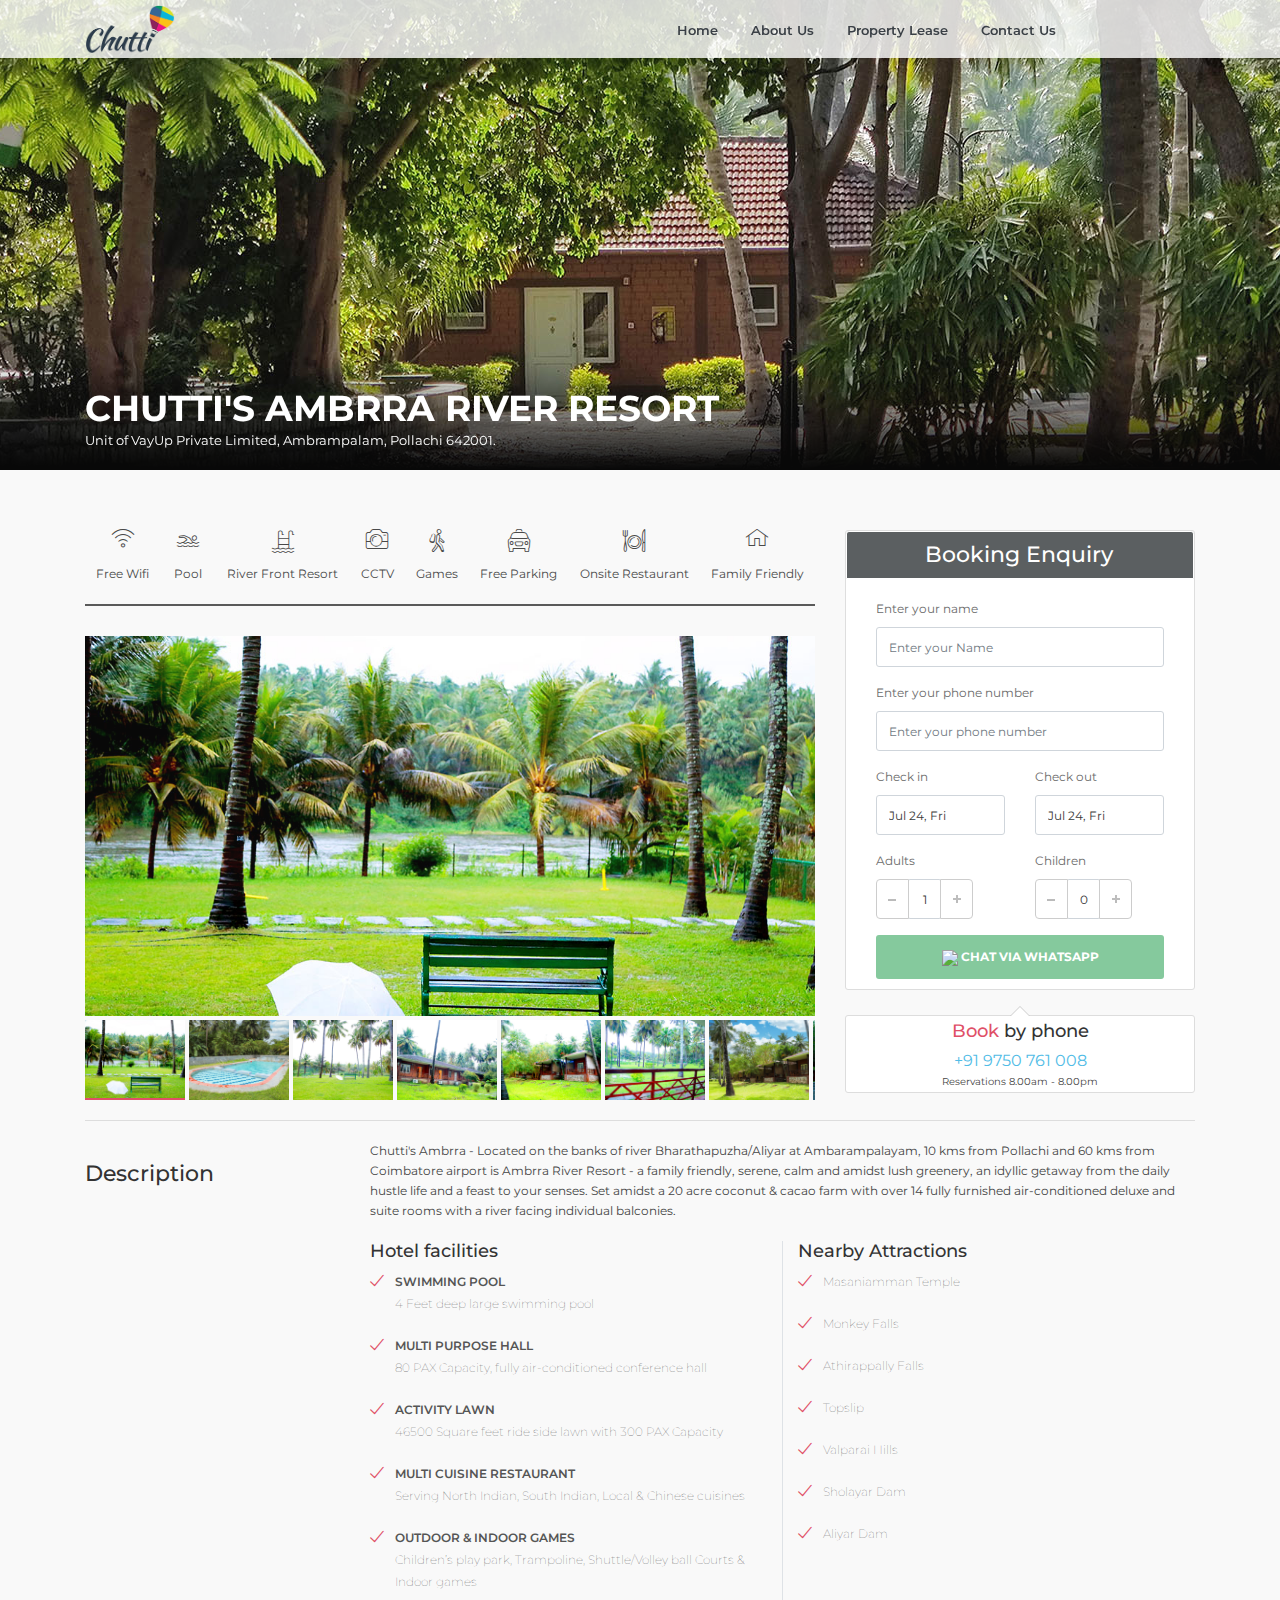
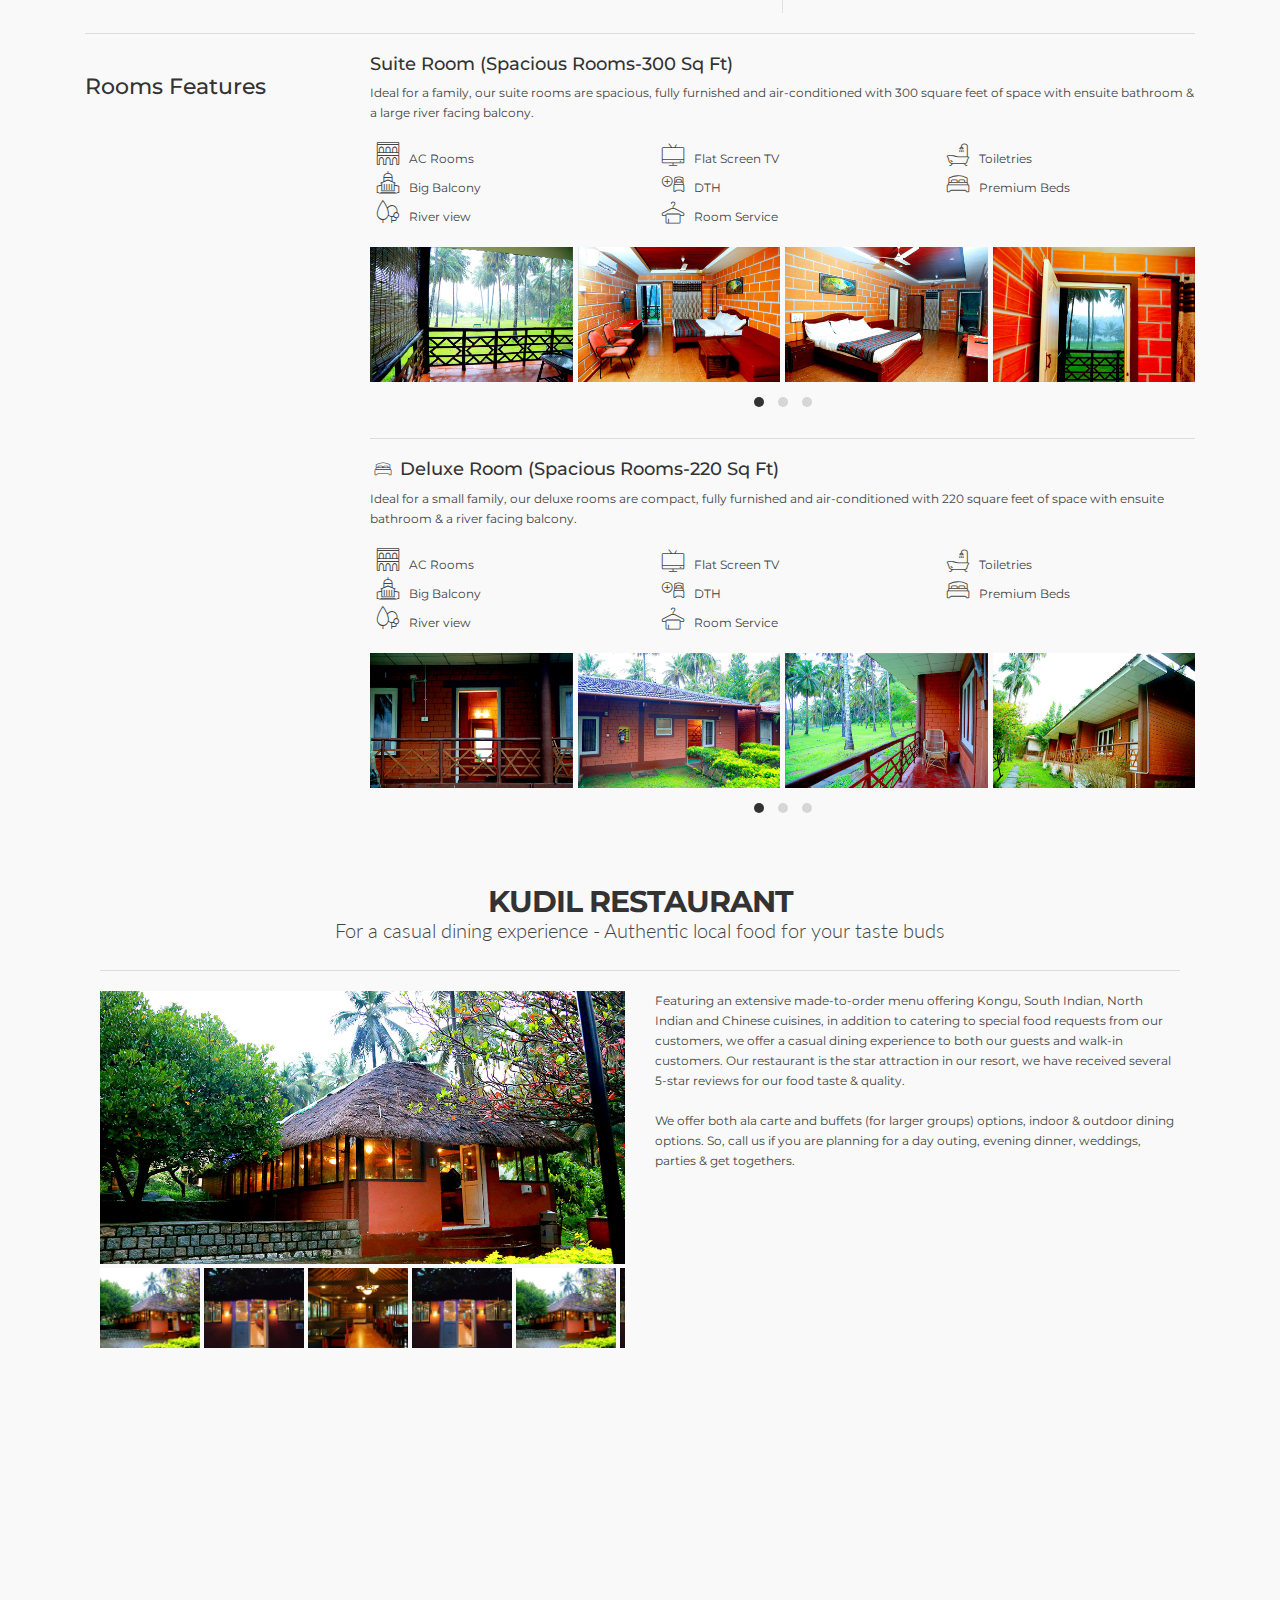
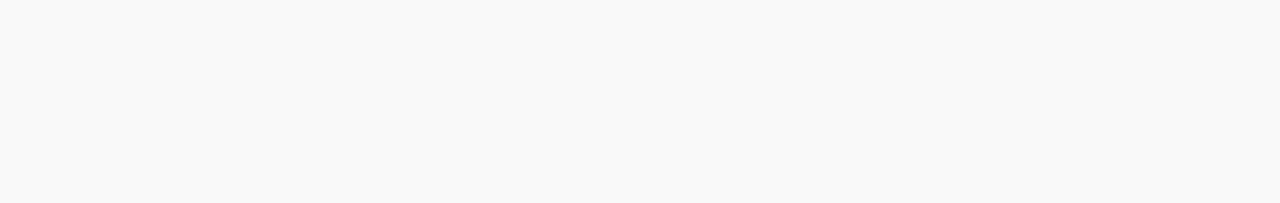
==== commit 7f8b6a3d: "meta info added" ====
--- a/index.html
+++ b/index.html
@@ -5,7 +5,7 @@
     <meta charset="utf-8">
 	<meta http-equiv="X-UA-Compatible" content="IE=edge">
 	<meta name="viewport" content="width=device-width, initial-scale=1, shrink-to-fit=no">
-    <meta name="description" content="Citytours - Premium site template for city tours agencies, transfers and tickets.">
+    <meta name="description" content="Chutti's River Front Resort in Pollachi, Coimbatore.">
      <meta name="author" content="Chutti's">
     <title>Chutti's Ambrra River Resort</title>
     <!-- Favicons-->
